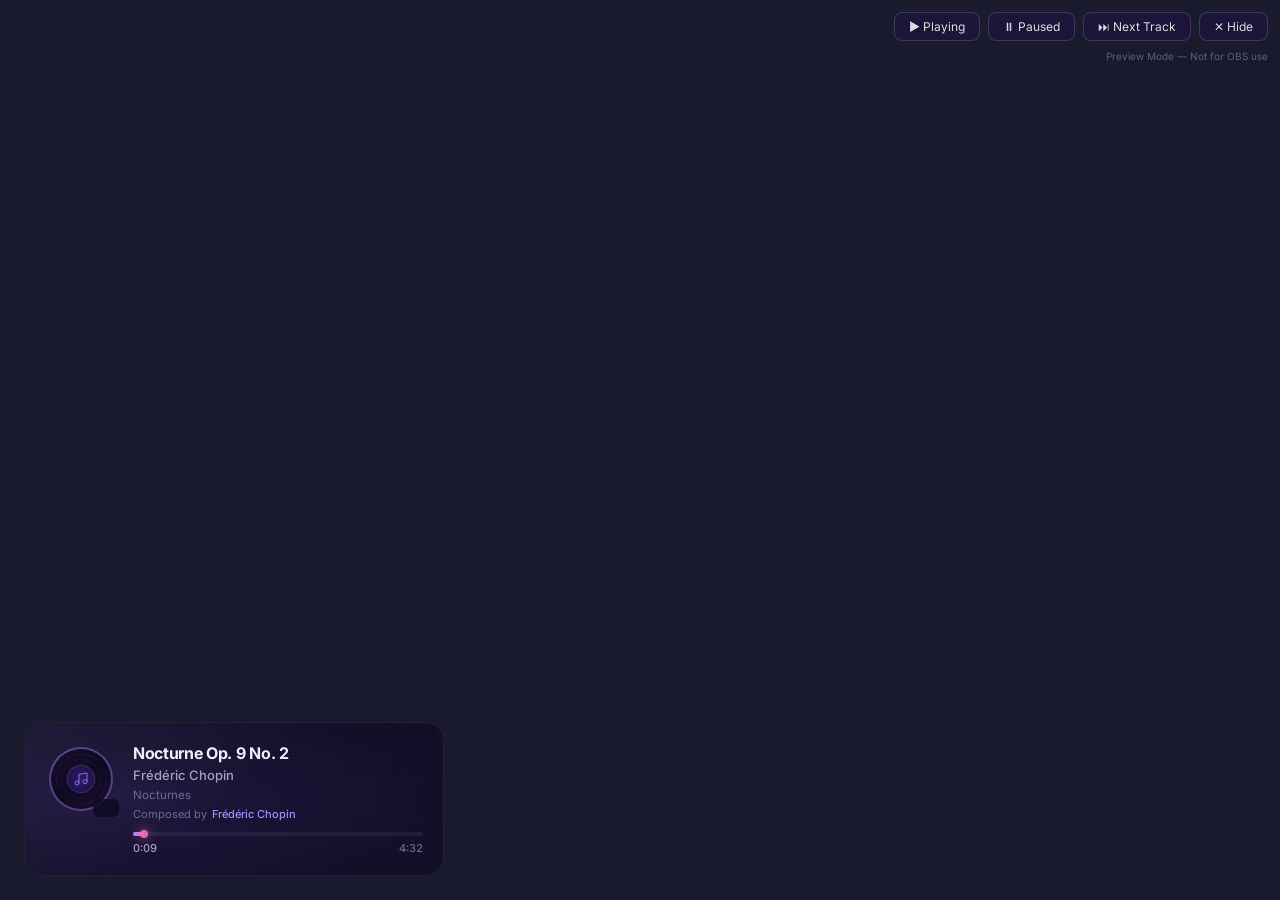
==== overlay/preview.html @ 503b930b "fix: COM fallback, add JSON bridge & Now-Playing overlay - Fix fundamental COM defect: use GetActive" ====
<!DOCTYPE html>
<html lang="en">
<head>
  <meta charset="UTF-8">
  <meta name="viewport" content="width=device-width, initial-scale=1.0">
  <title>WMP Now Playing - Preview</title>
  <link rel="preconnect" href="https://fonts.googleapis.com">
  <link rel="preconnect" href="https://fonts.gstatic.com" crossorigin>
  <link href="https://fonts.googleapis.com/css2?family=Inter:wght@400;500;600;700&display=swap" rel="stylesheet">
  <link rel="stylesheet" href="style.css">
  <style>
    body { background: #1a1a2e; }
    .preview-controls {
      position: fixed; top: 12px; right: 12px; z-index: 999;
      display: flex; gap: 8px;
    }
    .preview-btn {
      padding: 6px 14px; border-radius: 8px; border: 1px solid rgba(255,255,255,0.15);
      background: rgba(30,20,60,0.9); color: #ddd; font-family: Inter, sans-serif;
      font-size: 12px; cursor: pointer; transition: all 0.2s;
    }
    .preview-btn:hover { background: rgba(60,40,100,0.9); border-color: rgba(255,255,255,0.3); }
    .preview-label { color: rgba(255,255,255,0.3); font-size: 10px; font-family: Inter, sans-serif;
      position: fixed; top: 50px; right: 12px; }
  </style>
</head>
<body>
  <div class="preview-controls">
    <button class="preview-btn" onclick="simulatePlaying()">▶ Playing</button>
    <button class="preview-btn" onclick="simulatePaused()">⏸ Paused</button>
    <button class="preview-btn" onclick="simulateTrackChange()">⏭ Next Track</button>
    <button class="preview-btn" onclick="simulateHide()">✕ Hide</button>
  </div>
  <div class="preview-label">Preview Mode — Not for OBS use</div>

  <div id="now-playing-card" class="card hidden">
    <div class="card-glow"></div>
    <div class="card-inner">
      <div class="album-art-area">
        <div class="vinyl-disc" id="vinyl-disc">
          <div class="vinyl-inner">
            <svg class="music-icon" viewBox="0 0 24 24" fill="none" xmlns="http://www.w3.org/2000/svg">
              <path d="M9 18V5l12-2v13" stroke="currentColor" stroke-width="1.5" stroke-linecap="round" stroke-linejoin="round"/>
              <circle cx="6" cy="18" r="3" stroke="currentColor" stroke-width="1.5"/>
              <circle cx="18" cy="16" r="3" stroke="currentColor" stroke-width="1.5"/>
            </svg>
          </div>
          <div class="vinyl-groove groove-1"></div>
          <div class="vinyl-groove groove-2"></div>
          <div class="vinyl-groove groove-3"></div>
        </div>
        <div class="playback-indicator" id="playback-indicator">
          <div class="eq-bar bar-1"></div>
          <div class="eq-bar bar-2"></div>
          <div class="eq-bar bar-3"></div>
          <div class="eq-bar bar-4"></div>
        </div>
      </div>
      <div class="track-info">
        <div class="track-title-wrap">
          <span class="track-title" id="track-title">Waiting for music…</span>
        </div>
        <div class="track-artist" id="track-artist"></div>
        <div class="track-album" id="track-album"></div>
        <div class="track-composer" id="track-composer-row" style="display:none;">
          <span class="composer-label">Composed by</span>
          <span class="composer-name" id="track-composer"></span>
        </div>
        <div class="progress-section">
          <div class="progress-track">
            <div class="progress-fill" id="progress-fill"></div>
            <div class="progress-glow" id="progress-glow"></div>
          </div>
          <div class="time-row">
            <span class="time-current" id="time-current">--:--</span>
            <span class="time-status" id="time-status"></span>
            <span class="time-duration" id="time-duration">--:--</span>
          </div>
        </div>
      </div>
    </div>
  </div>

  <script>
    const card = document.getElementById('now-playing-card');
    const titleEl = document.getElementById('track-title');
    const artistEl = document.getElementById('track-artist');
    const albumEl = document.getElementById('track-album');
    const composerRowEl = document.getElementById('track-composer-row');
    const composerEl = document.getElementById('track-composer');
    const progressFill = document.getElementById('progress-fill');
    const progressGlow = document.getElementById('progress-glow');
    const timeCurrent = document.getElementById('time-current');
    const timeDuration = document.getElementById('time-duration');
    const timeStatus = document.getElementById('time-status');
    const playbackIndicator = document.getElementById('playback-indicator');
    const vinylDisc = document.getElementById('vinyl-disc');

    const tracks = [
      { title: 'Nocturne Op. 9 No. 2', artist: 'Frédéric Chopin', album: 'Nocturnes', composer: 'Frédéric Chopin', duration: '4:32' },
      { title: 'Clair de Lune', artist: 'Claude Debussy', album: 'Suite bergamasque', composer: 'Claude Debussy', duration: '5:08' },
      { title: 'Moonlight Sonata', artist: 'Ludwig van Beethoven', album: 'Piano Sonatas', composer: 'Ludwig van Beethoven', duration: '6:15' },
      { title: 'The Four Seasons - Spring', artist: 'Antonio Vivaldi', album: 'Le quattro stagioni', composer: 'Antonio Vivaldi', duration: '3:24' },
    ];
    let currentTrack = 0;
    let progress = 0;
    let isPlaying = false;
    let isVisible = false;

    function showCard(data) {
      titleEl.textContent = data.title;
      artistEl.textContent = data.artist;
      albumEl.textContent = data.album;
      albumEl.style.display = data.album ? 'block' : 'none';
      if (data.composer) {
        composerRowEl.style.display = 'flex';
        composerEl.textContent = data.composer;
      } else {
        composerRowEl.style.display = 'none';
      }
      timeDuration.textContent = data.duration;

      if (!isVisible) {
        card.classList.remove('hidden');
        requestAnimationFrame(() => card.classList.add('visible'));
        isVisible = true;
      }
    }

    function simulatePlaying() {
      showCard(tracks[currentTrack]);
      isPlaying = true;
      card.classList.remove('paused');
      playbackIndicator.classList.add('active');
      vinylDisc.classList.add('spinning');
      timeStatus.textContent = '';
    }

    function simulatePaused() {
      showCard(tracks[currentTrack]);
      isPlaying = false;
      card.classList.add('paused');
      playbackIndicator.classList.remove('active');
      vinylDisc.classList.remove('spinning');
      timeStatus.textContent = '⏸';
    }

    function simulateTrackChange() {
      currentTrack = (currentTrack + 1) % tracks.length;
      progress = 0;
      card.classList.add('track-change');
      setTimeout(() => card.classList.remove('track-change'), 500);
      showCard(tracks[currentTrack]);
      if (isPlaying) simulatePlaying();
    }

    function simulateHide() {
      card.classList.remove('visible');
      card.classList.add('hidden');
      isVisible = false;
      isPlaying = false;
    }

    function formatTime(ms) {
      const totalSec = Math.floor(ms / 1000);
      const minutes = Math.floor(totalSec / 60);
      const seconds = totalSec % 60;
      return `${minutes}:${String(seconds).padStart(2, '0')}`;
    }

    // Animate progress
    setInterval(() => {
      if (!isPlaying) return;
      progress = (progress + 0.002) % 1;
      const pct = (progress * 100).toFixed(2) + '%';
      progressFill.style.width = pct;
      progressGlow.style.left = pct;
      // Simulate position based on progress (assume 4 min track)
      timeCurrent.textContent = formatTime(progress * 240000);
    }, 50);

    // Auto-start with first track
    setTimeout(simulatePlaying, 800);
  </script>
</body>
</html>
---- overlay/style.css ----
/* ===================================================================
   OBS WMP Now-Playing Overlay — Premium Glassmorphism Design
   =================================================================== */

/* Reset & base */
*, *::before, *::after {
  margin: 0;
  padding: 0;
  box-sizing: border-box;
}

:root {
  /* Palette — deep purple-blue with warm accents */
  --bg-card: rgba(15, 10, 35, 0.72);
  --bg-card-border: rgba(255, 255, 255, 0.08);
  --bg-card-shine: rgba(255, 255, 255, 0.04);

  --text-primary: #f0ecff;
  --text-secondary: rgba(220, 215, 255, 0.72);
  --text-tertiary: rgba(190, 180, 240, 0.52);

  --accent-start: #a78bfa;          /* violet-400 */
  --accent-mid: #7c3aed;            /* violet-600 */
  --accent-end: #6d28d9;            /* violet-700 */
  --accent-glow: rgba(139, 92, 246, 0.55);

  --progress-bg: rgba(255, 255, 255, 0.06);
  --progress-fill-start: #a78bfa;
  --progress-fill-end: #f472b6;     /* pink-400 */
  --progress-glow: rgba(244, 114, 182, 0.6);

  --card-radius: 18px;
  --card-blur: 28px;
  --card-width: 420px;
  --transition-smooth: cubic-bezier(0.4, 0, 0.2, 1);
}

html, body {
  width: 100%;
  height: 100%;
  background: transparent;
  font-family: 'Inter', -apple-system, BlinkMacSystemFont, 'Segoe UI', sans-serif;
  color: var(--text-primary);
  overflow: hidden;
  -webkit-font-smoothing: antialiased;
  -moz-osx-font-smoothing: grayscale;
}

body {
  display: flex;
  align-items: flex-end;
  justify-content: flex-start;
  padding: 24px;
}

/* ===================================================================
   Card
   =================================================================== */
.card {
  position: relative;
  width: var(--card-width);
  background: var(--bg-card);
  border: 1px solid var(--bg-card-border);
  border-radius: var(--card-radius);
  backdrop-filter: blur(var(--card-blur));
  -webkit-backdrop-filter: blur(var(--card-blur));
  overflow: hidden;
  transform: translateY(0) scale(1);
  opacity: 1;
  transition:
    transform 0.6s var(--transition-smooth),
    opacity 0.5s var(--transition-smooth);
}

.card.hidden {
  transform: translateY(30px) scale(0.92);
  opacity: 0;
  pointer-events: none;
}

.card.visible {
  transform: translateY(0) scale(1);
  opacity: 1;
}

.card.track-change .track-info {
  animation: slideContent 0.5s var(--transition-smooth);
}

@keyframes slideContent {
  0%   { opacity: 0; transform: translateY(10px); }
  100% { opacity: 1; transform: translateY(0); }
}

/* Top shine gradient */
.card::before {
  content: '';
  position: absolute;
  inset: 0;
  background: linear-gradient(
    135deg,
    var(--bg-card-shine) 0%,
    transparent 50%
  );
  pointer-events: none;
  z-index: 0;
}

/* ===================================================================
   Ambient glow
   =================================================================== */
.card-glow {
  position: absolute;
  top: -40%;
  left: -20%;
  width: 140%;
  height: 180%;
  background: radial-gradient(
    ellipse at 30% 50%,
    rgba(139, 92, 246, 0.12) 0%,
    rgba(139, 92, 246, 0.04) 40%,
    transparent 70%
  );
  pointer-events: none;
  z-index: 0;
  animation: ambientPulse 6s ease-in-out infinite alternate;
}

@keyframes ambientPulse {
  0%   { opacity: 0.6; transform: scale(1); }
  100% { opacity: 1;   transform: scale(1.08); }
}

/* ===================================================================
   Card inner layout
   =================================================================== */
.card-inner {
  position: relative;
  z-index: 1;
  display: flex;
  align-items: flex-start;
  gap: 16px;
  padding: 20px;
}

/* ===================================================================
   Vinyl disc / album art area
   =================================================================== */
.album-art-area {
  flex-shrink: 0;
  width: 72px;
  height: 72px;
  position: relative;
  display: flex;
  align-items: center;
  justify-content: center;
}

.vinyl-disc {
  width: 64px;
  height: 64px;
  border-radius: 50%;
  background: linear-gradient(
    145deg,
    #1a1030 0%,
    #0d0820 50%,
    #1a1030 100%
  );
  border: 2px solid rgba(167, 139, 250, 0.25);
  display: flex;
  align-items: center;
  justify-content: center;
  position: relative;
  overflow: hidden;
  transition: border-color 0.4s ease;
}

.vinyl-disc.spinning {
  animation: spin 4s linear infinite;
  border-color: rgba(167, 139, 250, 0.45);
}

@keyframes spin {
  from { transform: rotate(0deg); }
  to   { transform: rotate(360deg); }
}

.vinyl-inner {
  width: 28px;
  height: 28px;
  border-radius: 50%;
  background: radial-gradient(circle, #2d1b69 0%, #1a0f40 100%);
  display: flex;
  align-items: center;
  justify-content: center;
  z-index: 2;
  border: 1px solid rgba(167, 139, 250, 0.2);
}

.music-icon {
  width: 16px;
  height: 16px;
  color: var(--accent-start);
  opacity: 0.8;
}

/* Vinyl grooves */
.vinyl-groove {
  position: absolute;
  border-radius: 50%;
  border: 1px solid rgba(255, 255, 255, 0.04);
}
.groove-1 { width: 85%; height: 85%; }
.groove-2 { width: 68%; height: 68%; }
.groove-3 { width: 50%; height: 50%; }

/* ===================================================================
   Playback indicator (EQ bars)
   =================================================================== */
.playback-indicator {
  position: absolute;
  bottom: -2px;
  right: -2px;
  display: flex;
  align-items: flex-end;
  gap: 2px;
  height: 18px;
  padding: 3px 4px;
  background: rgba(15, 10, 35, 0.85);
  border-radius: 6px;
  opacity: 0;
  transform: scale(0.7);
  transition: opacity 0.3s ease, transform 0.3s ease;
}

.playback-indicator.active {
  opacity: 1;
  transform: scale(1);
}

.eq-bar {
  width: 3px;
  border-radius: 1.5px;
  background: linear-gradient(to top, var(--accent-start), var(--progress-fill-end));
  transition: height 0.15s ease;
}

.playback-indicator.active .bar-1 { animation: eqBounce 0.8s ease-in-out infinite 0s; }
.playback-indicator.active .bar-2 { animation: eqBounce 0.8s ease-in-out infinite 0.15s; }
.playback-indicator.active .bar-3 { animation: eqBounce 0.8s ease-in-out infinite 0.3s; }
.playback-indicator.active .bar-4 { animation: eqBounce 0.8s ease-in-out infinite 0.45s; }

@keyframes eqBounce {
  0%, 100% { height: 4px; }
  50%      { height: 14px; }
}

.paused .playback-indicator {
  opacity: 0.4;
}

/* ===================================================================
   Track info
   =================================================================== */
.track-info {
  flex: 1;
  min-width: 0;
  display: flex;
  flex-direction: column;
  gap: 3px;
}

.track-title-wrap {
  overflow: hidden;
  position: relative;
}

.track-title-wrap::after {
  content: '';
  position: absolute;
  right: 0;
  top: 0;
  bottom: 0;
  width: 30px;
  background: linear-gradient(to right, transparent, var(--bg-card));
  pointer-events: none;
  opacity: 0.7;
}

.track-title {
  display: inline-block;
  white-space: nowrap;
  font-size: 16px;
  font-weight: 700;
  letter-spacing: -0.02em;
  color: var(--text-primary);
  line-height: 1.3;
}

/* Scroll long titles */
.track-title-wrap:hover .track-title {
  animation: marquee 8s linear infinite;
}

@keyframes marquee {
  0%   { transform: translateX(0); }
  100% { transform: translateX(-50%); }
}

.track-artist {
  font-size: 13px;
  font-weight: 500;
  color: var(--text-secondary);
  white-space: nowrap;
  overflow: hidden;
  text-overflow: ellipsis;
  line-height: 1.3;
}

.track-album {
  font-size: 11.5px;
  font-weight: 400;
  color: var(--text-tertiary);
  white-space: nowrap;
  overflow: hidden;
  text-overflow: ellipsis;
  line-height: 1.4;
}

.track-composer {
  display: flex;
  align-items: center;
  gap: 5px;
  font-size: 11px;
  line-height: 1.3;
  margin-top: 1px;
}

.composer-label {
  color: var(--text-tertiary);
  font-weight: 400;
}

.composer-name {
  color: var(--accent-start);
  font-weight: 500;
}

/* ===================================================================
   Progress bar
   =================================================================== */
.progress-section {
  margin-top: 8px;
}

.progress-track {
  position: relative;
  width: 100%;
  height: 4px;
  background: var(--progress-bg);
  border-radius: 2px;
  overflow: visible;
}

.progress-fill {
  position: absolute;
  top: 0;
  left: 0;
  height: 100%;
  width: 0%;
  border-radius: 2px;
  background: linear-gradient(
    90deg,
    var(--progress-fill-start),
    var(--progress-fill-end)
  );
  transition: width 0.3s linear;
}

.progress-glow {
  position: absolute;
  top: 50%;
  left: 0%;
  width: 8px;
  height: 8px;
  border-radius: 50%;
  background: var(--progress-fill-end);
  box-shadow: 0 0 10px var(--progress-glow), 0 0 20px var(--progress-glow);
  transform: translate(-50%, -50%);
  transition: left 0.3s linear;
  opacity: 0.9;
}

.card.paused .progress-glow {
  animation: glowPulse 2s ease-in-out infinite;
}

@keyframes glowPulse {
  0%, 100% { opacity: 0.4; box-shadow: 0 0 6px var(--progress-glow); }
  50%      { opacity: 0.9; box-shadow: 0 0 14px var(--progress-glow), 0 0 24px var(--progress-glow); }
}

/* ===================================================================
   Time row
   =================================================================== */
.time-row {
  display: flex;
  justify-content: space-between;
  align-items: center;
  margin-top: 5px;
  font-size: 11px;
  font-weight: 500;
  font-variant-numeric: tabular-nums;
}

.time-current {
  color: var(--text-secondary);
}

.time-status {
  color: var(--accent-start);
  font-size: 12px;
  opacity: 0.8;
}

.time-duration {
  color: var(--text-tertiary);
}

/* ===================================================================
   Paused state styling
   =================================================================== */
.card.paused {
  border-color: rgba(255, 255, 255, 0.05);
}

.card.paused .vinyl-disc {
  animation-play-state: paused;
  border-color: rgba(167, 139, 250, 0.15);
}

.card.paused .track-title {
  opacity: 0.75;
}

.card.paused .card-glow {
  opacity: 0.3;
}
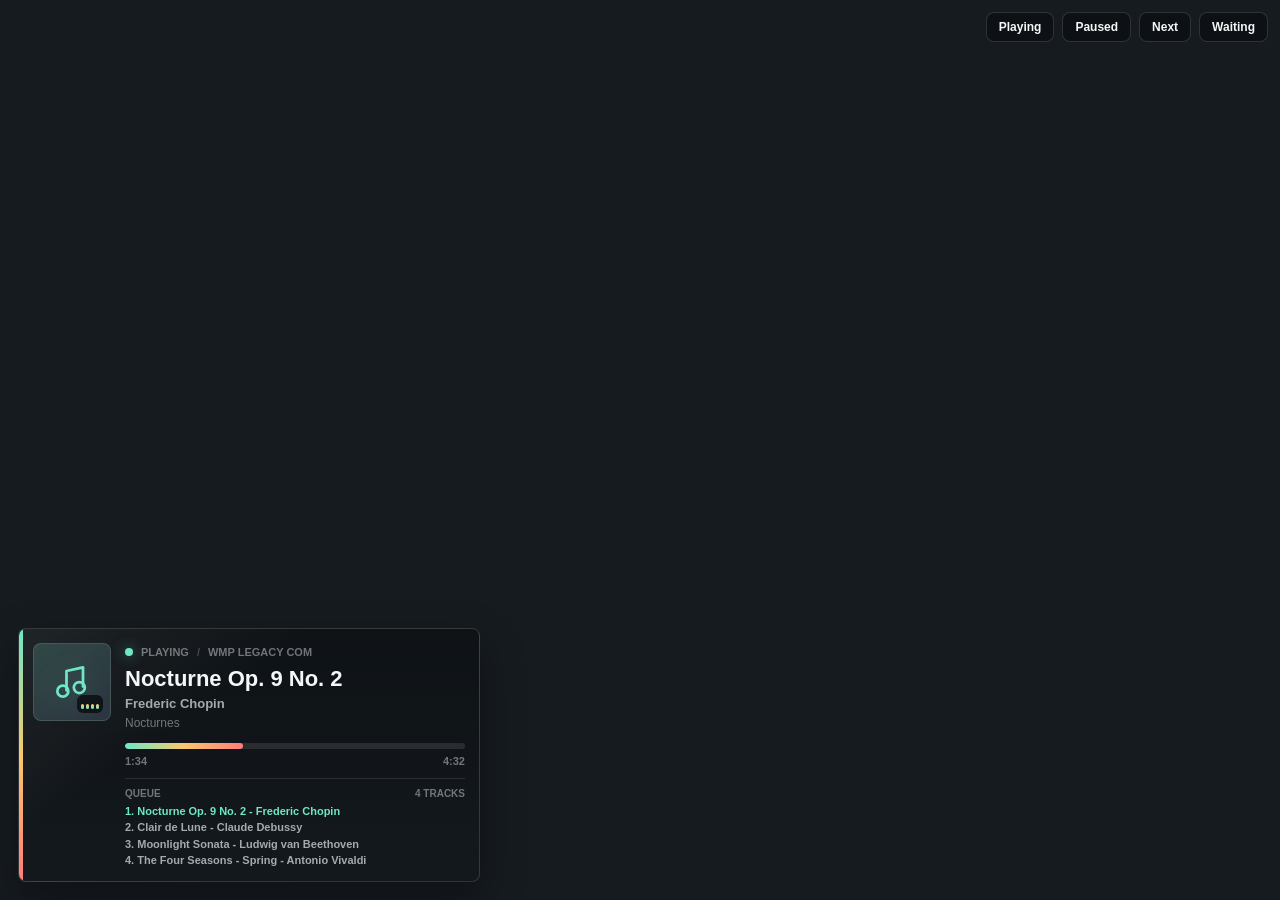
==== commit a907faac: "feat: implement Windows Media Player process monitor and web-based overlay UI" ====
--- a/overlay/preview.html
+++ b/overlay/preview.html
@@ -3,184 +3,176 @@
 <head>
   <meta charset="UTF-8">
   <meta name="viewport" content="width=device-width, initial-scale=1.0">
-  <title>WMP Now Playing - Preview</title>
-  <link rel="preconnect" href="https://fonts.googleapis.com">
-  <link rel="preconnect" href="https://fonts.gstatic.com" crossorigin>
-  <link href="https://fonts.googleapis.com/css2?family=Inter:wght@400;500;600;700&display=swap" rel="stylesheet">
+  <title>WMP Now Playing Preview</title>
   <link rel="stylesheet" href="style.css">
   <style>
-    body { background: #1a1a2e; }
+    body {
+      background: #161b20;
+    }
+
     .preview-controls {
-      position: fixed; top: 12px; right: 12px; z-index: 999;
-      display: flex; gap: 8px;
+      position: fixed;
+      top: 12px;
+      right: 12px;
+      z-index: 10;
+      display: flex;
+      gap: 8px;
     }
+
     .preview-btn {
-      padding: 6px 14px; border-radius: 8px; border: 1px solid rgba(255,255,255,0.15);
-      background: rgba(30,20,60,0.9); color: #ddd; font-family: Inter, sans-serif;
-      font-size: 12px; cursor: pointer; transition: all 0.2s;
+      padding: 7px 12px;
+      border: 1px solid rgba(255, 255, 255, 0.14);
+      border-radius: 8px;
+      background: rgba(13, 17, 20, 0.88);
+      color: #f4f7f8;
+      font: 700 12px "Segoe UI", Arial, sans-serif;
+      cursor: pointer;
     }
-    .preview-btn:hover { background: rgba(60,40,100,0.9); border-color: rgba(255,255,255,0.3); }
-    .preview-label { color: rgba(255,255,255,0.3); font-size: 10px; font-family: Inter, sans-serif;
-      position: fixed; top: 50px; right: 12px; }
+
+    .preview-btn:hover {
+      border-color: rgba(110, 231, 200, 0.55);
+    }
   </style>
 </head>
 <body>
   <div class="preview-controls">
-    <button class="preview-btn" onclick="simulatePlaying()">▶ Playing</button>
-    <button class="preview-btn" onclick="simulatePaused()">⏸ Paused</button>
-    <button class="preview-btn" onclick="simulateTrackChange()">⏭ Next Track</button>
-    <button class="preview-btn" onclick="simulateHide()">✕ Hide</button>
+    <button class="preview-btn" onclick="setMode('Playing')">Playing</button>
+    <button class="preview-btn" onclick="setMode('Paused')">Paused</button>
+    <button class="preview-btn" onclick="nextTrack()">Next</button>
+    <button class="preview-btn" onclick="setWaiting()">Waiting</button>
   </div>
-  <div class="preview-label">Preview Mode — Not for OBS use</div>
 
-  <div id="now-playing-card" class="card hidden">
-    <div class="card-glow"></div>
-    <div class="card-inner">
-      <div class="album-art-area">
-        <div class="vinyl-disc" id="vinyl-disc">
-          <div class="vinyl-inner">
-            <svg class="music-icon" viewBox="0 0 24 24" fill="none" xmlns="http://www.w3.org/2000/svg">
-              <path d="M9 18V5l12-2v13" stroke="currentColor" stroke-width="1.5" stroke-linecap="round" stroke-linejoin="round"/>
-              <circle cx="6" cy="18" r="3" stroke="currentColor" stroke-width="1.5"/>
-              <circle cx="18" cy="16" r="3" stroke="currentColor" stroke-width="1.5"/>
-            </svg>
-          </div>
-          <div class="vinyl-groove groove-1"></div>
-          <div class="vinyl-groove groove-2"></div>
-          <div class="vinyl-groove groove-3"></div>
+  <main id="card" class="now-card playing" aria-live="polite">
+    <div class="accent-line"></div>
+    <section class="mark-panel">
+      <svg class="mark" viewBox="0 0 48 48" aria-hidden="true">
+        <path d="M18 33V12l18-4v21" fill="none" stroke="currentColor" stroke-width="3" stroke-linecap="round" stroke-linejoin="round"/>
+        <circle cx="14" cy="34" r="6" fill="none" stroke="currentColor" stroke-width="3"/>
+        <circle cx="32" cy="30" r="6" fill="none" stroke="currentColor" stroke-width="3"/>
+      </svg>
+      <div class="meter" aria-hidden="true">
+        <span></span>
+        <span></span>
+        <span></span>
+        <span></span>
+      </div>
+    </section>
+
+    <section class="content">
+      <div class="status-row">
+        <span class="status-dot"></span>
+        <span id="status-text" class="status-text">Playing</span>
+        <span id="backend" class="backend">WMP Legacy COM</span>
+      </div>
+      <div class="title-wrap">
+        <div id="title" class="title"></div>
+      </div>
+      <div id="artist" class="artist"></div>
+      <div id="album" class="album"></div>
+      <div class="progress-block">
+        <div class="progress-track">
+          <div id="progress-fill" class="progress-fill"></div>
         </div>
-        <div class="playback-indicator" id="playback-indicator">
-          <div class="eq-bar bar-1"></div>
-          <div class="eq-bar bar-2"></div>
-          <div class="eq-bar bar-3"></div>
-          <div class="eq-bar bar-4"></div>
+        <div class="time-row">
+          <span id="time-current">1:18</span>
+          <span id="time-duration">4:32</span>
         </div>
       </div>
-      <div class="track-info">
-        <div class="track-title-wrap">
-          <span class="track-title" id="track-title">Waiting for music…</span>
+      <div id="queue" class="queue">
+        <div class="queue-head">
+          <span>Queue</span>
+          <span>4 tracks</span>
         </div>
-        <div class="track-artist" id="track-artist"></div>
-        <div class="track-album" id="track-album"></div>
-        <div class="track-composer" id="track-composer-row" style="display:none;">
-          <span class="composer-label">Composed by</span>
-          <span class="composer-name" id="track-composer"></span>
-        </div>
-        <div class="progress-section">
-          <div class="progress-track">
-            <div class="progress-fill" id="progress-fill"></div>
-            <div class="progress-glow" id="progress-glow"></div>
-          </div>
-          <div class="time-row">
-            <span class="time-current" id="time-current">--:--</span>
-            <span class="time-status" id="time-status"></span>
-            <span class="time-duration" id="time-duration">--:--</span>
-          </div>
-        </div>
+        <ol id="queue-list"></ol>
       </div>
-    </div>
-  </div>
+    </section>
+  </main>
 
   <script>
-    const card = document.getElementById('now-playing-card');
-    const titleEl = document.getElementById('track-title');
-    const artistEl = document.getElementById('track-artist');
-    const albumEl = document.getElementById('track-album');
-    const composerRowEl = document.getElementById('track-composer-row');
-    const composerEl = document.getElementById('track-composer');
+    const tracks = [
+      { title: 'Nocturne Op. 9 No. 2', artist: 'Frederic Chopin', album: 'Nocturnes', duration: '4:32' },
+      { title: 'Clair de Lune', artist: 'Claude Debussy', album: 'Suite bergamasque', duration: '5:08' },
+      { title: 'Moonlight Sonata', artist: 'Ludwig van Beethoven', album: 'Piano Sonatas', duration: '6:15' },
+      { title: 'The Four Seasons - Spring', artist: 'Antonio Vivaldi', album: 'Le quattro stagioni', duration: '3:24' },
+    ];
+
+    let current = 0;
+    let progress = 0.28;
+    let playing = true;
+
+    const card = document.getElementById('card');
+    const title = document.getElementById('title');
+    const artist = document.getElementById('artist');
+    const album = document.getElementById('album');
+    const statusText = document.getElementById('status-text');
     const progressFill = document.getElementById('progress-fill');
-    const progressGlow = document.getElementById('progress-glow');
     const timeCurrent = document.getElementById('time-current');
     const timeDuration = document.getElementById('time-duration');
-    const timeStatus = document.getElementById('time-status');
-    const playbackIndicator = document.getElementById('playback-indicator');
-    const vinylDisc = document.getElementById('vinyl-disc');
+    const queueList = document.getElementById('queue-list');
 
-    const tracks = [
-      { title: 'Nocturne Op. 9 No. 2', artist: 'Frédéric Chopin', album: 'Nocturnes', composer: 'Frédéric Chopin', duration: '4:32' },
-      { title: 'Clair de Lune', artist: 'Claude Debussy', album: 'Suite bergamasque', composer: 'Claude Debussy', duration: '5:08' },
-      { title: 'Moonlight Sonata', artist: 'Ludwig van Beethoven', album: 'Piano Sonatas', composer: 'Ludwig van Beethoven', duration: '6:15' },
-      { title: 'The Four Seasons - Spring', artist: 'Antonio Vivaldi', album: 'Le quattro stagioni', composer: 'Antonio Vivaldi', duration: '3:24' },
-    ];
-    let currentTrack = 0;
-    let progress = 0;
-    let isPlaying = false;
-    let isVisible = false;
-
-    function showCard(data) {
-      titleEl.textContent = data.title;
-      artistEl.textContent = data.artist;
-      albumEl.textContent = data.album;
-      albumEl.style.display = data.album ? 'block' : 'none';
-      if (data.composer) {
-        composerRowEl.style.display = 'flex';
-        composerEl.textContent = data.composer;
-      } else {
-        composerRowEl.style.display = 'none';
-      }
-      timeDuration.textContent = data.duration;
-
-      if (!isVisible) {
-        card.classList.remove('hidden');
-        requestAnimationFrame(() => card.classList.add('visible'));
-        isVisible = true;
-      }
+    function renderTrack() {
+      const track = tracks[current];
+      title.textContent = track.title;
+      artist.textContent = track.artist;
+      album.textContent = track.album;
+      timeDuration.textContent = track.duration;
+      progressFill.style.width = `${(progress * 100).toFixed(2)}%`;
+      queueList.replaceChildren(...tracks.map((item, index) => {
+        const li = document.createElement('li');
+        if (index === current) li.className = 'current';
+        li.textContent = `${index + 1}. ${item.title} - ${item.artist}`;
+        return li;
+      }));
     }
 
-    function simulatePlaying() {
-      showCard(tracks[currentTrack]);
-      isPlaying = true;
-      card.classList.remove('paused');
-      playbackIndicator.classList.add('active');
-      vinylDisc.classList.add('spinning');
-      timeStatus.textContent = '';
+    function setMode(mode) {
+      playing = mode === 'Playing';
+      card.classList.toggle('playing', playing);
+      card.classList.toggle('paused', mode === 'Paused');
+      card.classList.remove('waiting');
+      statusText.textContent = mode;
+      renderTrack();
     }
 
-    function simulatePaused() {
-      showCard(tracks[currentTrack]);
-      isPlaying = false;
-      card.classList.add('paused');
-      playbackIndicator.classList.remove('active');
-      vinylDisc.classList.remove('spinning');
-      timeStatus.textContent = '⏸';
+    function nextTrack() {
+      current = (current + 1) % tracks.length;
+      progress = 0;
+      card.classList.remove('track-change');
+      void card.offsetWidth;
+      card.classList.add('track-change');
+      renderTrack();
     }
 
-    function simulateTrackChange() {
-      currentTrack = (currentTrack + 1) % tracks.length;
-      progress = 0;
-      card.classList.add('track-change');
-      setTimeout(() => card.classList.remove('track-change'), 500);
-      showCard(tracks[currentTrack]);
-      if (isPlaying) simulatePlaying();
-    }
-
-    function simulateHide() {
-      card.classList.remove('visible');
-      card.classList.add('hidden');
-      isVisible = false;
-      isPlaying = false;
+    function setWaiting() {
+      playing = false;
+      card.classList.remove('playing', 'paused');
+      card.classList.add('waiting');
+      statusText.textContent = 'Waiting';
+      title.textContent = 'Waiting for Windows Media Player';
+      artist.textContent = 'No now-playing data yet.';
+      album.textContent = '';
+      progressFill.style.width = '0%';
+      timeCurrent.textContent = '--:--';
+      timeDuration.textContent = '--:--';
+      queueList.replaceChildren();
     }
 
     function formatTime(ms) {
-      const totalSec = Math.floor(ms / 1000);
-      const minutes = Math.floor(totalSec / 60);
-      const seconds = totalSec % 60;
+      const total = Math.floor(ms / 1000);
+      const minutes = Math.floor(total / 60);
+      const seconds = total % 60;
       return `${minutes}:${String(seconds).padStart(2, '0')}`;
     }
 
-    // Animate progress
     setInterval(() => {
-      if (!isPlaying) return;
-      progress = (progress + 0.002) % 1;
-      const pct = (progress * 100).toFixed(2) + '%';
-      progressFill.style.width = pct;
-      progressGlow.style.left = pct;
-      // Simulate position based on progress (assume 4 min track)
-      timeCurrent.textContent = formatTime(progress * 240000);
+      if (!playing) return;
+      progress = Math.min(progress + 0.0018, 1);
+      progressFill.style.width = `${(progress * 100).toFixed(2)}%`;
+      timeCurrent.textContent = formatTime(progress * 272000);
+      if (progress >= 1) nextTrack();
     }, 50);
 
-    // Auto-start with first track
-    setTimeout(simulatePlaying, 800);
+    renderTrack();
   </script>
 </body>
 </html>
--- a/overlay/style.css
+++ b/overlay/style.css
@@ -1,448 +1,337 @@
-/* ===================================================================
-   OBS WMP Now-Playing Overlay — Premium Glassmorphism Design
-   =================================================================== */
-
-/* Reset & base */
 *, *::before, *::after {
-  margin: 0;
-  padding: 0;
   box-sizing: border-box;
 }
 
 :root {
-  /* Palette — deep purple-blue with warm accents */
-  --bg-card: rgba(15, 10, 35, 0.72);
-  --bg-card-border: rgba(255, 255, 255, 0.08);
-  --bg-card-shine: rgba(255, 255, 255, 0.04);
-
-  --text-primary: #f0ecff;
-  --text-secondary: rgba(220, 215, 255, 0.72);
-  --text-tertiary: rgba(190, 180, 240, 0.52);
-
-  --accent-start: #a78bfa;          /* violet-400 */
-  --accent-mid: #7c3aed;            /* violet-600 */
-  --accent-end: #6d28d9;            /* violet-700 */
-  --accent-glow: rgba(139, 92, 246, 0.55);
-
-  --progress-bg: rgba(255, 255, 255, 0.06);
-  --progress-fill-start: #a78bfa;
-  --progress-fill-end: #f472b6;     /* pink-400 */
-  --progress-glow: rgba(244, 114, 182, 0.6);
-
-  --card-radius: 18px;
-  --card-blur: 28px;
-  --card-width: 420px;
-  --transition-smooth: cubic-bezier(0.4, 0, 0.2, 1);
-}
-
-html, body {
+  --panel: rgba(13, 17, 20, 0.86);
+  --panel-strong: rgba(20, 25, 29, 0.94);
+  --line: rgba(255, 255, 255, 0.14);
+  --text: #f4f7f8;
+  --muted: rgba(225, 233, 235, 0.70);
+  --soft: rgba(225, 233, 235, 0.46);
+  --teal: #6ee7c8;
+  --amber: #f8c96c;
+  --coral: #ff7c7c;
+  --blue: #8bb8ff;
+  --shadow: rgba(0, 0, 0, 0.34);
+}
+
+html,
+body {
   width: 100%;
   height: 100%;
+  margin: 0;
   background: transparent;
-  font-family: 'Inter', -apple-system, BlinkMacSystemFont, 'Segoe UI', sans-serif;
-  color: var(--text-primary);
-  overflow: hidden;
-  -webkit-font-smoothing: antialiased;
-  -moz-osx-font-smoothing: grayscale;
+  color: var(--text);
+  font-family: "Segoe UI", Inter, Arial, sans-serif;
+  overflow: hidden;
+  letter-spacing: 0;
 }
 
 body {
   display: flex;
   align-items: flex-end;
   justify-content: flex-start;
-  padding: 24px;
-}
-
-/* ===================================================================
-   Card
-   =================================================================== */
-.card {
+  padding: 18px;
+}
+
+.now-card {
   position: relative;
-  width: var(--card-width);
-  background: var(--bg-card);
-  border: 1px solid var(--bg-card-border);
-  border-radius: var(--card-radius);
-  backdrop-filter: blur(var(--card-blur));
-  -webkit-backdrop-filter: blur(var(--card-blur));
-  overflow: hidden;
-  transform: translateY(0) scale(1);
+  display: grid;
+  grid-template-columns: 78px minmax(0, 1fr);
+  gap: 14px;
+  width: min(462px, calc(100vw - 36px));
+  min-height: 142px;
+  padding: 14px;
+  overflow: hidden;
+  border: 1px solid var(--line);
+  border-radius: 8px;
+  background:
+    linear-gradient(145deg, rgba(255, 255, 255, 0.08), transparent 36%),
+    linear-gradient(180deg, var(--panel), var(--panel-strong));
+  box-shadow: 0 18px 44px var(--shadow);
   opacity: 1;
-  transition:
-    transform 0.6s var(--transition-smooth),
-    opacity 0.5s var(--transition-smooth);
-}
-
-.card.hidden {
-  transform: translateY(30px) scale(0.92);
-  opacity: 0;
-  pointer-events: none;
-}
-
-.card.visible {
-  transform: translateY(0) scale(1);
-  opacity: 1;
-}
-
-.card.track-change .track-info {
-  animation: slideContent 0.5s var(--transition-smooth);
-}
-
-@keyframes slideContent {
-  0%   { opacity: 0; transform: translateY(10px); }
-  100% { opacity: 1; transform: translateY(0); }
-}
-
-/* Top shine gradient */
-.card::before {
-  content: '';
+  transform: translateY(0);
+  transition: opacity 220ms ease, transform 220ms ease, border-color 220ms ease;
+}
+
+.now-card.waiting {
+  border-color: rgba(248, 201, 108, 0.28);
+}
+
+.now-card.track-change .content {
+  animation: lift-in 260ms ease-out;
+}
+
+@keyframes lift-in {
+  from {
+    opacity: 0;
+    transform: translateY(6px);
+  }
+  to {
+    opacity: 1;
+    transform: translateY(0);
+  }
+}
+
+.accent-line {
   position: absolute;
-  inset: 0;
-  background: linear-gradient(
-    135deg,
-    var(--bg-card-shine) 0%,
-    transparent 50%
-  );
-  pointer-events: none;
-  z-index: 0;
-}
-
-/* ===================================================================
-   Ambient glow
-   =================================================================== */
-.card-glow {
+  inset: 0 auto 0 0;
+  width: 4px;
+  background: linear-gradient(180deg, var(--teal), var(--amber), var(--coral));
+}
+
+.mark-panel {
+  position: relative;
+  display: grid;
+  place-items: center;
+  width: 78px;
+  height: 78px;
+  border: 1px solid rgba(255, 255, 255, 0.12);
+  border-radius: 8px;
+  background:
+    linear-gradient(145deg, rgba(110, 231, 200, 0.16), rgba(139, 184, 255, 0.12)),
+    rgba(255, 255, 255, 0.04);
+}
+
+.mark {
+  width: 44px;
+  height: 44px;
+  color: var(--teal);
+  filter: drop-shadow(0 6px 14px rgba(110, 231, 200, 0.18));
+}
+
+.meter {
   position: absolute;
-  top: -40%;
-  left: -20%;
-  width: 140%;
-  height: 180%;
-  background: radial-gradient(
-    ellipse at 30% 50%,
-    rgba(139, 92, 246, 0.12) 0%,
-    rgba(139, 92, 246, 0.04) 40%,
-    transparent 70%
-  );
-  pointer-events: none;
-  z-index: 0;
-  animation: ambientPulse 6s ease-in-out infinite alternate;
-}
-
-@keyframes ambientPulse {
-  0%   { opacity: 0.6; transform: scale(1); }
-  100% { opacity: 1;   transform: scale(1.08); }
-}
-
-/* ===================================================================
-   Card inner layout
-   =================================================================== */
-.card-inner {
-  position: relative;
-  z-index: 1;
-  display: flex;
-  align-items: flex-start;
-  gap: 16px;
-  padding: 20px;
-}
-
-/* ===================================================================
-   Vinyl disc / album art area
-   =================================================================== */
-.album-art-area {
-  flex-shrink: 0;
-  width: 72px;
-  height: 72px;
-  position: relative;
-  display: flex;
-  align-items: center;
-  justify-content: center;
-}
-
-.vinyl-disc {
-  width: 64px;
-  height: 64px;
-  border-radius: 50%;
-  background: linear-gradient(
-    145deg,
-    #1a1030 0%,
-    #0d0820 50%,
-    #1a1030 100%
-  );
-  border: 2px solid rgba(167, 139, 250, 0.25);
-  display: flex;
-  align-items: center;
-  justify-content: center;
-  position: relative;
-  overflow: hidden;
-  transition: border-color 0.4s ease;
-}
-
-.vinyl-disc.spinning {
-  animation: spin 4s linear infinite;
-  border-color: rgba(167, 139, 250, 0.45);
-}
-
-@keyframes spin {
-  from { transform: rotate(0deg); }
-  to   { transform: rotate(360deg); }
-}
-
-.vinyl-inner {
-  width: 28px;
-  height: 28px;
-  border-radius: 50%;
-  background: radial-gradient(circle, #2d1b69 0%, #1a0f40 100%);
-  display: flex;
-  align-items: center;
-  justify-content: center;
-  z-index: 2;
-  border: 1px solid rgba(167, 139, 250, 0.2);
-}
-
-.music-icon {
-  width: 16px;
-  height: 16px;
-  color: var(--accent-start);
-  opacity: 0.8;
-}
-
-/* Vinyl grooves */
-.vinyl-groove {
-  position: absolute;
-  border-radius: 50%;
-  border: 1px solid rgba(255, 255, 255, 0.04);
-}
-.groove-1 { width: 85%; height: 85%; }
-.groove-2 { width: 68%; height: 68%; }
-.groove-3 { width: 50%; height: 50%; }
-
-/* ===================================================================
-   Playback indicator (EQ bars)
-   =================================================================== */
-.playback-indicator {
-  position: absolute;
-  bottom: -2px;
-  right: -2px;
+  right: 7px;
+  bottom: 7px;
   display: flex;
   align-items: flex-end;
   gap: 2px;
   height: 18px;
-  padding: 3px 4px;
-  background: rgba(15, 10, 35, 0.85);
+  padding: 4px;
   border-radius: 6px;
-  opacity: 0;
-  transform: scale(0.7);
-  transition: opacity 0.3s ease, transform 0.3s ease;
-}
-
-.playback-indicator.active {
-  opacity: 1;
-  transform: scale(1);
-}
-
-.eq-bar {
+  background: rgba(8, 11, 13, 0.78);
+}
+
+.meter span {
   width: 3px;
-  border-radius: 1.5px;
-  background: linear-gradient(to top, var(--accent-start), var(--progress-fill-end));
-  transition: height 0.15s ease;
-}
-
-.playback-indicator.active .bar-1 { animation: eqBounce 0.8s ease-in-out infinite 0s; }
-.playback-indicator.active .bar-2 { animation: eqBounce 0.8s ease-in-out infinite 0.15s; }
-.playback-indicator.active .bar-3 { animation: eqBounce 0.8s ease-in-out infinite 0.3s; }
-.playback-indicator.active .bar-4 { animation: eqBounce 0.8s ease-in-out infinite 0.45s; }
-
-@keyframes eqBounce {
-  0%, 100% { height: 4px; }
-  50%      { height: 14px; }
-}
-
-.paused .playback-indicator {
-  opacity: 0.4;
-}
-
-/* ===================================================================
-   Track info
-   =================================================================== */
-.track-info {
-  flex: 1;
+  height: 5px;
+  border-radius: 2px;
+  background: linear-gradient(180deg, var(--amber), var(--teal));
+}
+
+.playing .meter span:nth-child(1) {
+  animation: meter 700ms ease-in-out infinite;
+}
+
+.playing .meter span:nth-child(2) {
+  animation: meter 700ms ease-in-out 120ms infinite;
+}
+
+.playing .meter span:nth-child(3) {
+  animation: meter 700ms ease-in-out 240ms infinite;
+}
+
+.playing .meter span:nth-child(4) {
+  animation: meter 700ms ease-in-out 360ms infinite;
+}
+
+@keyframes meter {
+  0%, 100% {
+    height: 5px;
+  }
+  50% {
+    height: 15px;
+  }
+}
+
+.content {
   min-width: 0;
-  display: flex;
-  flex-direction: column;
-  gap: 3px;
-}
-
-.track-title-wrap {
-  overflow: hidden;
-  position: relative;
-}
-
-.track-title-wrap::after {
-  content: '';
-  position: absolute;
-  right: 0;
-  top: 0;
-  bottom: 0;
-  width: 30px;
-  background: linear-gradient(to right, transparent, var(--bg-card));
-  pointer-events: none;
-  opacity: 0.7;
-}
-
-.track-title {
-  display: inline-block;
-  white-space: nowrap;
-  font-size: 16px;
-  font-weight: 700;
-  letter-spacing: -0.02em;
-  color: var(--text-primary);
-  line-height: 1.3;
-}
-
-/* Scroll long titles */
-.track-title-wrap:hover .track-title {
-  animation: marquee 8s linear infinite;
-}
-
-@keyframes marquee {
-  0%   { transform: translateX(0); }
-  100% { transform: translateX(-50%); }
-}
-
-.track-artist {
-  font-size: 13px;
-  font-weight: 500;
-  color: var(--text-secondary);
-  white-space: nowrap;
-  overflow: hidden;
-  text-overflow: ellipsis;
-  line-height: 1.3;
-}
-
-.track-album {
-  font-size: 11.5px;
-  font-weight: 400;
-  color: var(--text-tertiary);
-  white-space: nowrap;
-  overflow: hidden;
-  text-overflow: ellipsis;
-  line-height: 1.4;
-}
-
-.track-composer {
+}
+
+.status-row,
+.time-row,
+.queue-head {
   display: flex;
   align-items: center;
-  gap: 5px;
+}
+
+.status-row {
+  gap: 8px;
+  min-height: 18px;
+  margin-bottom: 5px;
+  color: var(--soft);
   font-size: 11px;
-  line-height: 1.3;
-  margin-top: 1px;
-}
-
-.composer-label {
-  color: var(--text-tertiary);
-  font-weight: 400;
-}
-
-.composer-name {
-  color: var(--accent-start);
+  font-weight: 700;
+  text-transform: uppercase;
+}
+
+.status-dot {
+  width: 8px;
+  height: 8px;
+  border-radius: 50%;
+  background: var(--amber);
+  box-shadow: 0 0 14px rgba(248, 201, 108, 0.45);
+}
+
+.playing .status-dot {
+  background: var(--teal);
+  box-shadow: 0 0 14px rgba(110, 231, 200, 0.5);
+}
+
+.paused .status-dot {
+  background: var(--blue);
+  box-shadow: 0 0 14px rgba(139, 184, 255, 0.45);
+}
+
+.backend {
+  min-width: 0;
+  overflow: hidden;
+  text-overflow: ellipsis;
+  white-space: nowrap;
+  color: var(--soft);
+}
+
+.backend::before {
+  content: "/";
+  margin-right: 8px;
+  color: rgba(255, 255, 255, 0.22);
+}
+
+.title-wrap {
+  overflow: hidden;
+}
+
+.title {
+  overflow: hidden;
+  color: var(--text);
+  font-size: 22px;
+  font-weight: 800;
+  line-height: 1.16;
+  text-overflow: ellipsis;
+  white-space: nowrap;
+}
+
+.artist,
+.album {
+  overflow: hidden;
+  margin-top: 4px;
+  color: var(--muted);
+  font-size: 13px;
+  font-weight: 600;
+  line-height: 1.25;
+  text-overflow: ellipsis;
+  white-space: nowrap;
+}
+
+.album {
+  color: var(--soft);
+  font-size: 12px;
   font-weight: 500;
 }
 
-/* ===================================================================
-   Progress bar
-   =================================================================== */
-.progress-section {
-  margin-top: 8px;
+.hidden {
+  display: none;
+}
+
+.progress-block {
+  margin-top: 12px;
 }
 
 .progress-track {
   position: relative;
   width: 100%;
-  height: 4px;
-  background: var(--progress-bg);
-  border-radius: 2px;
-  overflow: visible;
+  height: 6px;
+  overflow: hidden;
+  border-radius: 6px;
+  background: rgba(255, 255, 255, 0.10);
 }
 
 .progress-fill {
-  position: absolute;
-  top: 0;
-  left: 0;
+  width: 0%;
   height: 100%;
-  width: 0%;
-  border-radius: 2px;
-  background: linear-gradient(
-    90deg,
-    var(--progress-fill-start),
-    var(--progress-fill-end)
-  );
-  transition: width 0.3s linear;
-}
-
-.progress-glow {
-  position: absolute;
-  top: 50%;
-  left: 0%;
-  width: 8px;
-  height: 8px;
-  border-radius: 50%;
-  background: var(--progress-fill-end);
-  box-shadow: 0 0 10px var(--progress-glow), 0 0 20px var(--progress-glow);
-  transform: translate(-50%, -50%);
-  transition: left 0.3s linear;
-  opacity: 0.9;
-}
-
-.card.paused .progress-glow {
-  animation: glowPulse 2s ease-in-out infinite;
-}
-
-@keyframes glowPulse {
-  0%, 100% { opacity: 0.4; box-shadow: 0 0 6px var(--progress-glow); }
-  50%      { opacity: 0.9; box-shadow: 0 0 14px var(--progress-glow), 0 0 24px var(--progress-glow); }
-}
-
-/* ===================================================================
-   Time row
-   =================================================================== */
+  border-radius: inherit;
+  background: linear-gradient(90deg, var(--teal), var(--amber), var(--coral));
+  transition: width 180ms linear;
+}
+
 .time-row {
-  display: flex;
   justify-content: space-between;
-  align-items: center;
-  margin-top: 5px;
+  margin-top: 6px;
+  color: var(--soft);
   font-size: 11px;
-  font-weight: 500;
+  font-weight: 700;
   font-variant-numeric: tabular-nums;
 }
 
-.time-current {
-  color: var(--text-secondary);
-}
-
-.time-status {
-  color: var(--accent-start);
-  font-size: 12px;
-  opacity: 0.8;
-}
-
-.time-duration {
-  color: var(--text-tertiary);
-}
-
-/* ===================================================================
-   Paused state styling
-   =================================================================== */
-.card.paused {
-  border-color: rgba(255, 255, 255, 0.05);
-}
-
-.card.paused .vinyl-disc {
-  animation-play-state: paused;
-  border-color: rgba(167, 139, 250, 0.15);
-}
-
-.card.paused .track-title {
-  opacity: 0.75;
-}
-
-.card.paused .card-glow {
-  opacity: 0.3;
-}
+.queue {
+  margin-top: 11px;
+  padding-top: 9px;
+  border-top: 1px solid rgba(255, 255, 255, 0.10);
+}
+
+.queue-head {
+  justify-content: space-between;
+  color: var(--soft);
+  font-size: 10px;
+  font-weight: 800;
+  text-transform: uppercase;
+}
+
+.queue ol {
+  display: grid;
+  gap: 3px;
+  margin: 6px 0 0;
+  padding: 0;
+  list-style: none;
+}
+
+.queue li {
+  overflow: hidden;
+  color: var(--muted);
+  font-size: 11px;
+  font-weight: 600;
+  line-height: 1.2;
+  text-overflow: ellipsis;
+  white-space: nowrap;
+}
+
+.queue li.current {
+  color: var(--teal);
+}
+
+.waiting .mark {
+  color: var(--amber);
+}
+
+.waiting .progress-fill {
+  background: linear-gradient(90deg, var(--amber), rgba(248, 201, 108, 0.18));
+}
+
+@media (max-width: 420px) {
+  body {
+    padding: 12px;
+  }
+
+  .now-card {
+    grid-template-columns: 58px minmax(0, 1fr);
+    gap: 10px;
+    width: calc(100vw - 24px);
+    padding: 12px;
+  }
+
+  .mark-panel {
+    width: 58px;
+    height: 58px;
+  }
+
+  .mark {
+    width: 34px;
+    height: 34px;
+  }
+
+  .title {
+    font-size: 18px;
+  }
+}
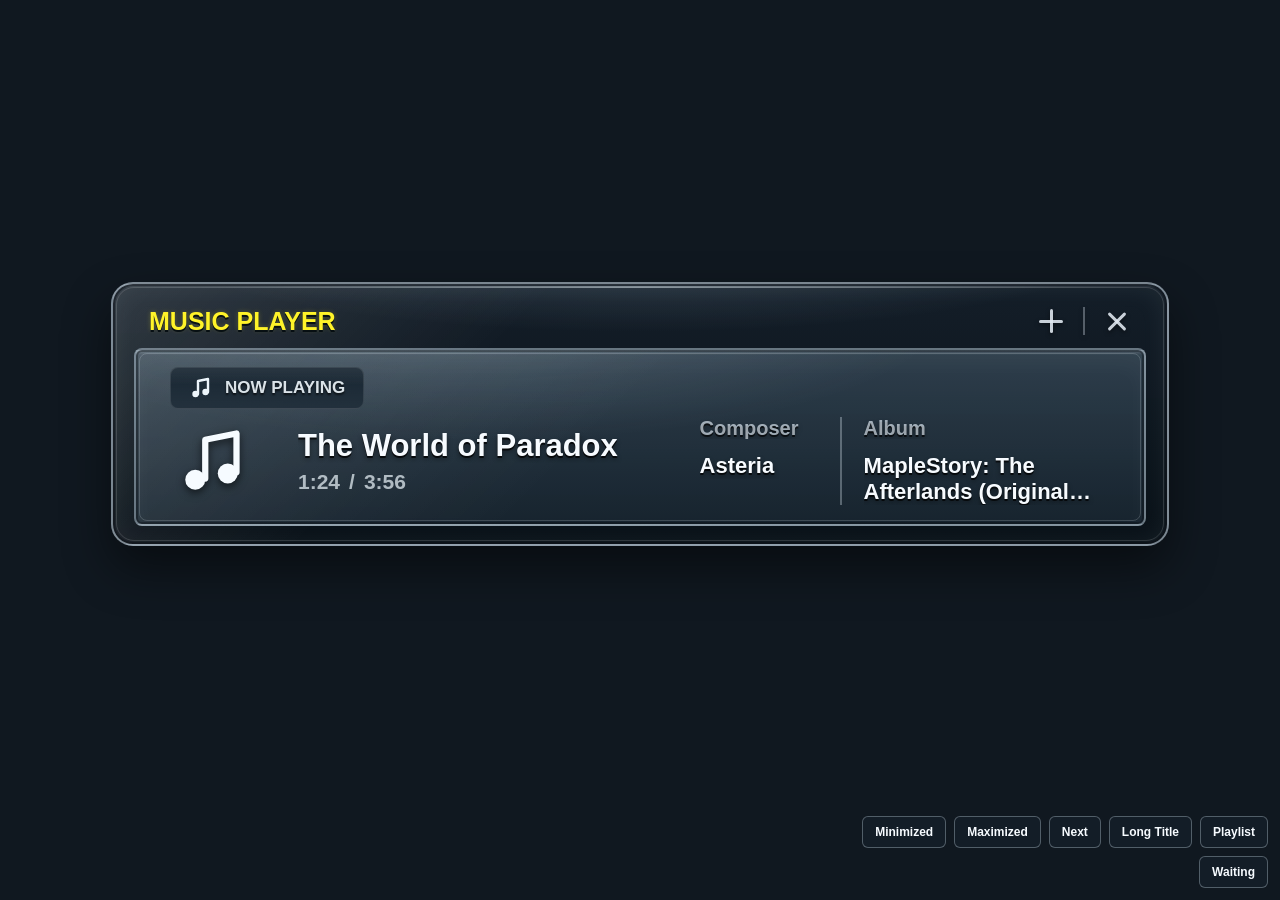
==== commit 50770ca4: "feat: Enhance embedded overlay functionality and configuration - Introduced new display modes for th" ====
--- a/overlay/preview.html
+++ b/overlay/preview.html
@@ -7,172 +7,325 @@
   <link rel="stylesheet" href="style.css">
   <style>
     body {
-      background: #161b20;
+      background: #101820;
     }
 
     .preview-controls {
       position: fixed;
-      top: 12px;
+      bottom: 12px;
       right: 12px;
       z-index: 10;
       display: flex;
+      flex-wrap: wrap;
       gap: 8px;
-    }
-
-    .preview-btn {
+      max-width: min(460px, calc(100vw - 24px));
+      justify-content: flex-end;
+    }
+
+    .preview-controls button {
+      min-height: 32px;
       padding: 7px 12px;
-      border: 1px solid rgba(255, 255, 255, 0.14);
-      border-radius: 8px;
-      background: rgba(13, 17, 20, 0.88);
-      color: #f4f7f8;
-      font: 700 12px "Segoe UI", Arial, sans-serif;
+      border: 1px solid rgba(214, 230, 242, 0.32);
+      border-radius: 6px;
+      background: rgba(20, 31, 41, 0.92);
+      color: #f7fbff;
+      font: 800 12px "Segoe UI", Arial, sans-serif;
       cursor: pointer;
-    }
-
-    .preview-btn:hover {
-      border-color: rgba(110, 231, 200, 0.55);
     }
   </style>
 </head>
 <body>
   <div class="preview-controls">
-    <button class="preview-btn" onclick="setMode('Playing')">Playing</button>
-    <button class="preview-btn" onclick="setMode('Paused')">Paused</button>
-    <button class="preview-btn" onclick="nextTrack()">Next</button>
-    <button class="preview-btn" onclick="setWaiting()">Waiting</button>
+    <button onclick="setMode('minimized')">Minimized</button>
+    <button onclick="setMode('maximized')">Maximized</button>
+    <button onclick="nextTrack()">Next</button>
+    <button onclick="toggleLongTitle()">Long Title</button>
+    <button onclick="togglePlaylist()">Playlist</button>
+    <button onclick="setWaiting()">Waiting</button>
   </div>
 
-  <main id="card" class="now-card playing" aria-live="polite">
-    <div class="accent-line"></div>
-    <section class="mark-panel">
-      <svg class="mark" viewBox="0 0 48 48" aria-hidden="true">
-        <path d="M18 33V12l18-4v21" fill="none" stroke="currentColor" stroke-width="3" stroke-linecap="round" stroke-linejoin="round"/>
-        <circle cx="14" cy="34" r="6" fill="none" stroke="currentColor" stroke-width="3"/>
-        <circle cx="32" cy="30" r="6" fill="none" stroke="currentColor" stroke-width="3"/>
-      </svg>
-      <div class="meter" aria-hidden="true">
-        <span></span>
-        <span></span>
-        <span></span>
-        <span></span>
+  <main id="card" class="player-window mode-minimized playing" aria-live="polite">
+    <header class="window-bar">
+      <h1>MUSIC PLAYER</h1>
+      <div class="window-actions" aria-hidden="true">
+        <span id="mode-action" class="window-icon plus"></span>
+        <span class="window-divider"></span>
+        <span class="window-icon close"></span>
+      </div>
+    </header>
+
+    <section class="now-panel">
+      <div class="panel-surface">
+        <div class="panel-top">
+          <div class="now-pill">
+            <svg viewBox="0 0 24 24" aria-hidden="true">
+              <path d="M9 18V5l10-2v13" fill="none" stroke="currentColor" stroke-width="2.4" stroke-linecap="round" stroke-linejoin="round"/>
+              <circle cx="6.5" cy="18" r="3.2" fill="currentColor"/>
+              <circle cx="16.5" cy="16" r="3.2" fill="currentColor"/>
+            </svg>
+            <span>NOW PLAYING</span>
+          </div>
+          <div class="sound-mark" aria-hidden="true">
+            <svg class="speaker" viewBox="0 0 24 24">
+              <path d="M4 10v4h4l5 4V6l-5 4H4z" fill="currentColor"/>
+              <path d="M16 9c1.2 1.7 1.2 4.3 0 6" fill="none" stroke="currentColor" stroke-width="2" stroke-linecap="round"/>
+            </svg>
+            <div class="bars"><span></span><span></span><span></span></div>
+          </div>
+        </div>
+
+        <div class="track-grid">
+          <div class="note-mark" aria-hidden="true">
+            <svg viewBox="0 0 64 64">
+              <path d="M25 46V15l25-5v31" fill="none" stroke="currentColor" stroke-width="5" stroke-linecap="round" stroke-linejoin="round"/>
+              <circle cx="17" cy="47" r="8" fill="currentColor"/>
+              <circle cx="43" cy="42" r="8" fill="currentColor"/>
+            </svg>
+          </div>
+
+          <div class="track-copy">
+            <div id="title" class="track-title"></div>
+            <div id="artist" class="track-artist"></div>
+            <div class="compact-time">
+              <span id="compact-current">--:--</span>
+              <span>/</span>
+              <span id="compact-duration">--:--</span>
+            </div>
+          </div>
+
+          <div class="meta-grid">
+            <div class="meta-item composer-item">
+              <div class="meta-label">Composer</div>
+              <div id="composer" class="meta-value"></div>
+            </div>
+            <div class="meta-separator"></div>
+            <div class="meta-item album-item">
+              <div class="meta-label">Album</div>
+              <div id="album" class="meta-value"></div>
+            </div>
+          </div>
+        </div>
+
+        <div class="progress-block">
+          <div class="progress-track">
+            <div id="progress-fill" class="progress-fill"></div>
+            <div id="progress-thumb" class="progress-thumb"></div>
+          </div>
+          <div class="time-row">
+            <span id="time-current">--:--</span>
+            <span id="time-duration">--:--</span>
+          </div>
+        </div>
       </div>
     </section>
 
-    <section class="content">
-      <div class="status-row">
-        <span class="status-dot"></span>
-        <span id="status-text" class="status-text">Playing</span>
-        <span id="backend" class="backend">WMP Legacy COM</span>
+    <section id="playlist-panel" class="playlist-panel">
+      <div class="playlist-head">
+        <span>CURRENT PLAYLIST</span>
+        <span id="playlist-count">0 tracks</span>
       </div>
-      <div class="title-wrap">
-        <div id="title" class="title"></div>
-      </div>
-      <div id="artist" class="artist"></div>
-      <div id="album" class="album"></div>
-      <div class="progress-block">
-        <div class="progress-track">
-          <div id="progress-fill" class="progress-fill"></div>
-        </div>
-        <div class="time-row">
-          <span id="time-current">1:18</span>
-          <span id="time-duration">4:32</span>
-        </div>
-      </div>
-      <div id="queue" class="queue">
-        <div class="queue-head">
-          <span>Queue</span>
-          <span>4 tracks</span>
-        </div>
-        <ol id="queue-list"></ol>
+      <ol id="compact-list" class="compact-list"></ol>
+      <div class="expanded-list">
+        <article id="previous-card" class="song-card hidden">
+          <div class="song-label">
+            <svg viewBox="0 0 24 24" aria-hidden="true">
+              <path d="M18 6 9 12l9 6V6zM6 6h2v12H6z" fill="currentColor"/>
+            </svg>
+            <span>PREVIOUS</span>
+          </div>
+          <div class="song-row">
+            <svg viewBox="0 0 24 24" aria-hidden="true">
+              <path d="M9 18V5l10-2v13" fill="none" stroke="currentColor" stroke-width="2.4" stroke-linecap="round" stroke-linejoin="round"/>
+              <circle cx="6.5" cy="18" r="3.2" fill="currentColor"/>
+              <circle cx="16.5" cy="16" r="3.2" fill="currentColor"/>
+            </svg>
+            <div>
+              <div id="previous-title" class="song-title"></div>
+              <div id="previous-artist" class="song-artist"></div>
+            </div>
+          </div>
+        </article>
+        <section id="next-card" class="song-card hidden">
+          <div class="song-label">
+            <svg viewBox="0 0 24 24" aria-hidden="true">
+              <path d="m6 6 9 6-9 6V6zM16 6h2v12h-2z" fill="currentColor"/>
+            </svg>
+            <span>NEXT</span>
+          </div>
+          <ol id="next-list" class="next-list"></ol>
+        </section>
       </div>
     </section>
+
+    <footer id="status-footer" class="status-footer">
+      <span class="info-dot" aria-hidden="true">i</span>
+      <span id="footer-text">Playing from WMP Legacy COM.</span>
+    </footer>
   </main>
 
   <script>
     const tracks = [
-      { title: 'Nocturne Op. 9 No. 2', artist: 'Frederic Chopin', album: 'Nocturnes', duration: '4:32' },
-      { title: 'Clair de Lune', artist: 'Claude Debussy', album: 'Suite bergamasque', duration: '5:08' },
-      { title: 'Moonlight Sonata', artist: 'Ludwig van Beethoven', album: 'Piano Sonatas', duration: '6:15' },
-      { title: 'The Four Seasons - Spring', artist: 'Antonio Vivaldi', album: 'Le quattro stagioni', duration: '3:24' },
+      { index: 0, title: 'The Tune of Azure Light', artist: 'Asteria', album: 'MapleStory: The Afterlands', duration_sec: 182 },
+      { index: 1, title: 'The World of Paradox', artist: 'Asteria', album: 'MapleStory: The Afterlands (Original Game Soundtrack)', duration_sec: 236 },
+      { index: 2, title: 'The Afterlands', artist: 'Asteria', album: 'MapleStory: The Afterlands', duration_sec: 205 },
+      { index: 3, title: 'Land of Contemplation', artist: 'Asteria', album: 'MapleStory: The Afterlands', duration_sec: 194 },
+      { index: 4, title: 'A Door Between Worlds', artist: 'Asteria', album: 'MapleStory: The Afterlands', duration_sec: 221 },
     ];
 
-    let current = 0;
-    let progress = 0.28;
-    let playing = true;
-
-    const card = document.getElementById('card');
-    const title = document.getElementById('title');
-    const artist = document.getElementById('artist');
-    const album = document.getElementById('album');
-    const statusText = document.getElementById('status-text');
-    const progressFill = document.getElementById('progress-fill');
-    const timeCurrent = document.getElementById('time-current');
-    const timeDuration = document.getElementById('time-duration');
-    const queueList = document.getElementById('queue-list');
-
-    function renderTrack() {
-      const track = tracks[current];
-      title.textContent = track.title;
-      artist.textContent = track.artist;
-      album.textContent = track.album;
-      timeDuration.textContent = track.duration;
-      progressFill.style.width = `${(progress * 100).toFixed(2)}%`;
-      queueList.replaceChildren(...tracks.map((item, index) => {
+    let current = 1;
+    let mode = 'minimized';
+    let longTitle = false;
+    let withPlaylist = true;
+    let waiting = false;
+
+    const els = {
+      card: document.getElementById('card'),
+      modeAction: document.getElementById('mode-action'),
+      title: document.getElementById('title'),
+      artist: document.getElementById('artist'),
+      composer: document.getElementById('composer'),
+      album: document.getElementById('album'),
+      progressFill: document.getElementById('progress-fill'),
+      progressThumb: document.getElementById('progress-thumb'),
+      timeCurrent: document.getElementById('time-current'),
+      timeDuration: document.getElementById('time-duration'),
+      compactCurrent: document.getElementById('compact-current'),
+      compactDuration: document.getElementById('compact-duration'),
+      playlistPanel: document.getElementById('playlist-panel'),
+      playlistCount: document.getElementById('playlist-count'),
+      compactList: document.getElementById('compact-list'),
+      previousCard: document.getElementById('previous-card'),
+      previousTitle: document.getElementById('previous-title'),
+      previousArtist: document.getElementById('previous-artist'),
+      nextCard: document.getElementById('next-card'),
+      nextList: document.getElementById('next-list'),
+      footerText: document.getElementById('footer-text'),
+    };
+
+    function formatTime(ms) {
+      const total = Math.floor(Math.max(0, ms) / 1000);
+      return `${Math.floor(total / 60)}:${String(total % 60).padStart(2, '0')}`;
+    }
+
+    function setProgress(ratio, currentText, durationText) {
+      const percent = `${(ratio * 100).toFixed(2)}%`;
+      els.progressFill.style.width = percent;
+      els.progressThumb.style.left = percent;
+      els.timeCurrent.textContent = currentText;
+      els.timeDuration.textContent = durationText;
+      els.compactCurrent.textContent = currentText;
+      els.compactDuration.textContent = durationText;
+    }
+
+    function renderPlaylist() {
+      if (!withPlaylist) {
+        els.playlistPanel.classList.add('hidden');
+        return;
+      }
+
+      els.playlistPanel.classList.remove('hidden');
+      els.playlistCount.textContent = `${tracks.length} tracks`;
+
+      const start = Math.max(0, current - 1);
+      const compact = tracks.slice(start, Math.min(tracks.length, current + 4));
+      els.compactList.replaceChildren(...compact.map((track) => {
         const li = document.createElement('li');
-        if (index === current) li.className = 'current';
-        li.textContent = `${index + 1}. ${item.title} - ${item.artist}`;
+        if (track.index === current) li.className = 'current';
+        li.innerHTML = `<span class="track-number">${track.index + 1}</span><span class="compact-copy"></span><span class="compact-artist"></span>`;
+        li.querySelector('.compact-copy').textContent = track.title;
+        li.querySelector('.compact-artist').textContent = track.artist;
         return li;
       }));
-    }
-
-    function setMode(mode) {
-      playing = mode === 'Playing';
-      card.classList.toggle('playing', playing);
-      card.classList.toggle('paused', mode === 'Paused');
-      card.classList.remove('waiting');
-      statusText.textContent = mode;
-      renderTrack();
+
+      const previous = current > 0 ? tracks[current - 1] : null;
+      if (previous) {
+        els.previousCard.classList.remove('hidden');
+        els.previousTitle.textContent = previous.title;
+        els.previousArtist.textContent = previous.artist;
+      } else {
+        els.previousCard.classList.add('hidden');
+      }
+
+      const next = tracks.slice(current + 1, current + 4);
+      if (next.length) {
+        els.nextCard.classList.remove('hidden');
+        els.nextList.replaceChildren(...next.map((track) => {
+          const li = document.createElement('li');
+          li.innerHTML = '<span class="list-note"></span><span class="next-copy"><span class="song-title"></span><span class="song-artist"></span></span>';
+          li.querySelector('.song-title').textContent = track.title;
+          li.querySelector('.song-artist').textContent = track.artist;
+          return li;
+        }));
+      } else {
+        els.nextCard.classList.add('hidden');
+      }
+    }
+
+    function render() {
+      els.card.classList.toggle('mode-maximized', mode === 'maximized');
+      els.card.classList.toggle('mode-minimized', mode !== 'maximized');
+      els.modeAction.classList.toggle('minus', mode === 'maximized');
+      els.modeAction.classList.toggle('plus', mode !== 'maximized');
+
+      if (waiting) {
+        els.card.classList.add('waiting');
+        els.card.classList.remove('playing', 'paused', 'playlist-reveal');
+        els.title.textContent = 'Waiting for Windows Media Player';
+        els.artist.textContent = 'Start playback in Windows Media Player Legacy.';
+        els.composer.textContent = '--';
+        els.album.textContent = '--';
+        setProgress(0, '--:--', '--:--');
+        els.playlistPanel.classList.add('hidden');
+        return;
+      }
+
+      const track = tracks[current];
+      els.card.classList.add('playing');
+      els.card.classList.remove('waiting', 'paused');
+      els.title.textContent = longTitle
+        ? 'The World of Paradox and the Extremely Long Title That Should Never Break the Window'
+        : track.title;
+      els.artist.textContent = track.artist;
+      els.composer.textContent = 'Asteria';
+      els.album.textContent = track.album;
+      els.footerText.textContent = 'Playing from WMP Legacy COM.';
+      setProgress(0.38, '1:24', formatTime(track.duration_sec * 1000));
+      renderPlaylist();
+    }
+
+    function setMode(nextMode) {
+      mode = nextMode;
+      render();
     }
 
     function nextTrack() {
+      waiting = false;
       current = (current + 1) % tracks.length;
-      progress = 0;
-      card.classList.remove('track-change');
-      void card.offsetWidth;
-      card.classList.add('track-change');
-      renderTrack();
+      els.card.classList.remove('track-change', 'playlist-reveal');
+      void els.card.offsetWidth;
+      els.card.classList.add('track-change', 'playlist-reveal');
+      render();
+      setTimeout(() => els.card.classList.remove('playlist-reveal'), 3000);
+    }
+
+    function toggleLongTitle() {
+      waiting = false;
+      longTitle = !longTitle;
+      render();
+    }
+
+    function togglePlaylist() {
+      waiting = false;
+      withPlaylist = !withPlaylist;
+      render();
     }
 
     function setWaiting() {
-      playing = false;
-      card.classList.remove('playing', 'paused');
-      card.classList.add('waiting');
-      statusText.textContent = 'Waiting';
-      title.textContent = 'Waiting for Windows Media Player';
-      artist.textContent = 'No now-playing data yet.';
-      album.textContent = '';
-      progressFill.style.width = '0%';
-      timeCurrent.textContent = '--:--';
-      timeDuration.textContent = '--:--';
-      queueList.replaceChildren();
-    }
-
-    function formatTime(ms) {
-      const total = Math.floor(ms / 1000);
-      const minutes = Math.floor(total / 60);
-      const seconds = total % 60;
-      return `${minutes}:${String(seconds).padStart(2, '0')}`;
-    }
-
-    setInterval(() => {
-      if (!playing) return;
-      progress = Math.min(progress + 0.0018, 1);
-      progressFill.style.width = `${(progress * 100).toFixed(2)}%`;
-      timeCurrent.textContent = formatTime(progress * 272000);
-      if (progress >= 1) nextTrack();
-    }, 50);
-
-    renderTrack();
+      waiting = true;
+      render();
+    }
+
+    render();
   </script>
 </body>
 </html>
--- a/overlay/style.css
+++ b/overlay/style.css
@@ -3,17 +3,20 @@
 }
 
 :root {
-  --panel: rgba(13, 17, 20, 0.86);
-  --panel-strong: rgba(20, 25, 29, 0.94);
-  --line: rgba(255, 255, 255, 0.14);
-  --text: #f4f7f8;
-  --muted: rgba(225, 233, 235, 0.70);
-  --soft: rgba(225, 233, 235, 0.46);
-  --teal: #6ee7c8;
-  --amber: #f8c96c;
-  --coral: #ff7c7c;
-  --blue: #8bb8ff;
-  --shadow: rgba(0, 0, 0, 0.34);
+  --chrome: rgba(20, 31, 41, 0.93);
+  --chrome-deep: rgba(9, 16, 23, 0.96);
+  --panel: rgba(58, 77, 92, 0.72);
+  --panel-soft: rgba(99, 116, 129, 0.28);
+  --line: rgba(217, 230, 240, 0.32);
+  --line-bright: rgba(236, 246, 255, 0.58);
+  --text: #f7fbff;
+  --muted: rgba(226, 235, 242, 0.72);
+  --soft: rgba(210, 222, 232, 0.56);
+  --title: #fff329;
+  --accent: #c7f13a;
+  --accent-soft: #eefbc4;
+  --blue: #b8d8f5;
+  --shadow: rgba(0, 0, 0, 0.48);
 }
 
 html,
@@ -23,315 +26,879 @@
   margin: 0;
   background: transparent;
   color: var(--text);
-  font-family: "Segoe UI", Inter, Arial, sans-serif;
+  font-family: "Segoe UI", Arial, sans-serif;
   overflow: hidden;
   letter-spacing: 0;
 }
 
 body {
   display: flex;
-  align-items: flex-end;
-  justify-content: flex-start;
-  padding: 18px;
-}
-
-.now-card {
+  align-items: center;
+  justify-content: center;
+  padding: 0;
+}
+
+.hidden {
+  display: none !important;
+}
+
+.player-window {
   position: relative;
-  display: grid;
-  grid-template-columns: 78px minmax(0, 1fr);
-  gap: 14px;
-  width: min(462px, calc(100vw - 36px));
-  min-height: 142px;
-  padding: 14px;
+  width: min(1058px, calc(100vw - 64px));
   overflow: hidden;
-  border: 1px solid var(--line);
+  border: 2px solid rgba(215, 232, 245, 0.55);
+  border-radius: 22px;
+  background:
+    linear-gradient(180deg, rgba(234, 247, 255, 0.16), transparent 4px),
+    radial-gradient(90% 70% at 50% -18%, rgba(185, 213, 234, 0.22), transparent 52%),
+    linear-gradient(135deg, rgba(255, 255, 255, 0.13), transparent 34%),
+    linear-gradient(180deg, var(--chrome), var(--chrome-deep));
+  box-shadow:
+    inset 0 0 0 2px rgba(9, 14, 19, 0.48),
+    inset 0 0 28px rgba(219, 236, 248, 0.08),
+    0 22px 48px var(--shadow);
+}
+
+.player-window::before {
+  content: "";
+  position: absolute;
+  inset: 3px;
+  pointer-events: none;
+  border: 1px solid rgba(255, 255, 255, 0.14);
+  border-radius: 18px;
+}
+
+.player-window::after {
+  content: "";
+  position: absolute;
+  inset: 2px 20px auto;
+  height: 2px;
+  pointer-events: none;
+  border-radius: 999px;
+  background: linear-gradient(90deg, transparent, rgba(238, 249, 255, 0.55), transparent);
+  opacity: 0.72;
+}
+
+.window-bar {
+  position: relative;
+  z-index: 1;
+  display: flex;
+  align-items: center;
+  justify-content: space-between;
+  min-height: 58px;
+  padding: 18px 36px 10px;
+}
+
+.window-bar h1 {
+  margin: 0;
+  color: var(--title);
+  font-size: 25px;
+  font-weight: 900;
+  line-height: 1;
+  text-shadow:
+    0 2px 0 rgba(1, 9, 14, 0.86),
+    0 0 5px rgba(255, 243, 41, 0.24);
+  text-transform: uppercase;
+}
+
+.window-actions {
+  display: flex;
+  align-items: center;
+  gap: 18px;
+  color: rgba(226, 235, 242, 0.88);
+  filter: drop-shadow(0 2px 2px rgba(0, 0, 0, 0.55));
+}
+
+.window-divider {
+  width: 2px;
+  height: 28px;
+  background: rgba(216, 229, 240, 0.34);
+}
+
+.window-icon {
+  position: relative;
+  width: 28px;
+  height: 28px;
+  flex: 0 0 auto;
+}
+
+.window-icon::before,
+.window-icon::after {
+  content: "";
+  position: absolute;
+  inset: 13px 2px auto;
+  height: 3px;
+  border-radius: 2px;
+  background: currentColor;
+}
+
+.window-icon.plus::after {
+  inset: 2px auto auto 13px;
+  width: 3px;
+  height: 24px;
+}
+
+.window-icon.minus::after {
+  display: none;
+}
+
+.window-icon.close::before {
+  transform: rotate(45deg);
+}
+
+.window-icon.close::after {
+  inset: 13px 2px auto;
+  width: auto;
+  height: 3px;
+  transform: rotate(-45deg);
+}
+
+.now-panel,
+.playlist-panel,
+.status-footer {
+  position: relative;
+  z-index: 1;
+  margin: 0 22px 18px;
+  border: 2px solid rgba(212, 229, 240, 0.42);
   border-radius: 8px;
   background:
-    linear-gradient(145deg, rgba(255, 255, 255, 0.08), transparent 36%),
-    linear-gradient(180deg, var(--panel), var(--panel-strong));
-  box-shadow: 0 18px 44px var(--shadow);
-  opacity: 1;
-  transform: translateY(0);
-  transition: opacity 220ms ease, transform 220ms ease, border-color 220ms ease;
-}
-
-.now-card.waiting {
-  border-color: rgba(248, 201, 108, 0.28);
-}
-
-.now-card.track-change .content {
-  animation: lift-in 260ms ease-out;
-}
-
-@keyframes lift-in {
-  from {
-    opacity: 0;
-    transform: translateY(6px);
-  }
-  to {
-    opacity: 1;
-    transform: translateY(0);
-  }
-}
-
-.accent-line {
+    linear-gradient(180deg, rgba(238, 249, 255, 0.20), transparent 5px),
+    radial-gradient(75% 120% at 34% -22%, rgba(218, 237, 250, 0.17), transparent 62%),
+    linear-gradient(135deg, rgba(255, 255, 255, 0.10), transparent 46%),
+    linear-gradient(180deg, var(--panel), rgba(27, 41, 53, 0.78));
+  box-shadow:
+    inset 0 0 0 2px rgba(7, 13, 18, 0.38),
+    inset 0 12px 26px rgba(255, 255, 255, 0.04);
+}
+
+.now-panel::before,
+.playlist-panel::before,
+.status-footer::before {
+  content: "";
   position: absolute;
-  inset: 0 auto 0 0;
-  width: 4px;
-  background: linear-gradient(180deg, var(--teal), var(--amber), var(--coral));
-}
-
-.mark-panel {
+  inset: 3px;
+  pointer-events: none;
+  border: 1px solid rgba(239, 249, 255, 0.18);
+  border-radius: inherit;
+}
+
+.panel-surface {
   position: relative;
+  min-height: 142px;
+  padding: 18px 30px 20px;
+}
+
+.panel-top {
+  display: flex;
+  align-items: center;
+  justify-content: space-between;
+  min-height: 38px;
+}
+
+.now-pill,
+.song-label {
+  display: inline-flex;
+  align-items: center;
+  gap: 12px;
+  max-width: 100%;
+  min-height: 38px;
+  padding: 8px 18px;
+  border-radius: 8px;
+  border: 1px solid rgba(255, 255, 255, 0.10);
+  background:
+    linear-gradient(180deg, rgba(255, 255, 255, 0.08), transparent 42%),
+    linear-gradient(180deg, rgba(21, 35, 47, 0.96), rgba(28, 42, 54, 0.78));
+  color: rgba(236, 244, 250, 0.92);
+  font-size: 17px;
+  font-weight: 900;
+  line-height: 1;
+  text-shadow: 0 2px 2px rgba(0, 0, 0, 0.64);
+  text-transform: uppercase;
+}
+
+.now-pill svg,
+.song-label svg {
+  width: 24px;
+  height: 24px;
+  flex: 0 0 auto;
+  color: #edf5fb;
+}
+
+.sound-mark {
+  display: flex;
+  align-items: center;
+  gap: 12px;
+  color: rgba(232, 241, 248, 0.82);
+}
+
+.speaker {
+  width: 30px;
+  height: 30px;
+}
+
+.bars {
+  display: flex;
+  align-items: flex-end;
+  gap: 5px;
+  height: 34px;
+}
+
+.bars span {
+  width: 8px;
+  border-radius: 2px 2px 0 0;
+  background: currentColor;
+}
+
+.bars span:nth-child(1) {
+  height: 16px;
+}
+
+.bars span:nth-child(2) {
+  height: 24px;
+}
+
+.bars span:nth-child(3) {
+  height: 32px;
+}
+
+.playing .bars span {
+  animation: pulse-bar 860ms ease-in-out infinite;
+}
+
+.playing .bars span:nth-child(2) {
+  animation-delay: 130ms;
+}
+
+.playing .bars span:nth-child(3) {
+  animation-delay: 260ms;
+}
+
+@keyframes pulse-bar {
+  0%, 100% {
+    transform: scaleY(0.65);
+    transform-origin: bottom;
+  }
+  50% {
+    transform: scaleY(1);
+    transform-origin: bottom;
+  }
+}
+
+.track-grid {
+  display: grid;
+  grid-template-columns: 84px minmax(0, 1fr) minmax(280px, 0.92fr);
+  gap: 24px;
+  align-items: center;
+  margin-top: 12px;
+}
+
+.note-mark {
   display: grid;
   place-items: center;
   width: 78px;
   height: 78px;
-  border: 1px solid rgba(255, 255, 255, 0.12);
-  border-radius: 8px;
-  background:
-    linear-gradient(145deg, rgba(110, 231, 200, 0.16), rgba(139, 184, 255, 0.12)),
-    rgba(255, 255, 255, 0.04);
-}
-
-.mark {
-  width: 44px;
-  height: 44px;
-  color: var(--teal);
-  filter: drop-shadow(0 6px 14px rgba(110, 231, 200, 0.18));
-}
-
-.meter {
-  position: absolute;
-  right: 7px;
-  bottom: 7px;
-  display: flex;
-  align-items: flex-end;
-  gap: 2px;
-  height: 18px;
-  padding: 4px;
-  border-radius: 6px;
-  background: rgba(8, 11, 13, 0.78);
-}
-
-.meter span {
-  width: 3px;
-  height: 5px;
-  border-radius: 2px;
-  background: linear-gradient(180deg, var(--amber), var(--teal));
-}
-
-.playing .meter span:nth-child(1) {
-  animation: meter 700ms ease-in-out infinite;
-}
-
-.playing .meter span:nth-child(2) {
-  animation: meter 700ms ease-in-out 120ms infinite;
-}
-
-.playing .meter span:nth-child(3) {
-  animation: meter 700ms ease-in-out 240ms infinite;
-}
-
-.playing .meter span:nth-child(4) {
-  animation: meter 700ms ease-in-out 360ms infinite;
-}
-
-@keyframes meter {
-  0%, 100% {
-    height: 5px;
-  }
-  50% {
-    height: 15px;
-  }
-}
-
-.content {
+  color: #f6fbff;
+  filter: drop-shadow(0 3px 4px rgba(0, 0, 0, 0.62));
+}
+
+.note-mark svg {
+  width: 70px;
+  height: 70px;
+}
+
+.track-copy,
+.meta-item,
+.song-row > div,
+.next-copy {
   min-width: 0;
 }
 
-.status-row,
-.time-row,
-.queue-head {
-  display: flex;
-  align-items: center;
-}
-
-.status-row {
-  gap: 8px;
-  min-height: 18px;
-  margin-bottom: 5px;
-  color: var(--soft);
-  font-size: 11px;
+.track-title {
+  overflow: hidden;
+  color: var(--text);
+  font-size: 29px;
+  font-weight: 900;
+  line-height: 1.14;
+  text-overflow: ellipsis;
+  text-shadow:
+    0 2px 0 rgba(0, 0, 0, 0.74),
+    0 3px 5px rgba(0, 0, 0, 0.42);
+  white-space: nowrap;
+}
+
+.track-artist {
+  overflow: hidden;
+  margin-top: 7px;
+  color: var(--muted);
+  font-size: 16px;
   font-weight: 700;
-  text-transform: uppercase;
-}
-
-.status-dot {
-  width: 8px;
-  height: 8px;
-  border-radius: 50%;
-  background: var(--amber);
-  box-shadow: 0 0 14px rgba(248, 201, 108, 0.45);
-}
-
-.playing .status-dot {
-  background: var(--teal);
-  box-shadow: 0 0 14px rgba(110, 231, 200, 0.5);
-}
-
-.paused .status-dot {
-  background: var(--blue);
-  box-shadow: 0 0 14px rgba(139, 184, 255, 0.45);
-}
-
-.backend {
-  min-width: 0;
-  overflow: hidden;
+  line-height: 1.2;
   text-overflow: ellipsis;
   white-space: nowrap;
-  color: var(--soft);
-}
-
-.backend::before {
-  content: "/";
-  margin-right: 8px;
-  color: rgba(255, 255, 255, 0.22);
-}
-
-.title-wrap {
+}
+
+.compact-time {
+  display: flex;
+  gap: 9px;
+  margin-top: 8px;
+  color: rgba(232, 241, 247, 0.72);
+  font-size: 20px;
+  font-weight: 800;
+  font-variant-numeric: tabular-nums;
+}
+
+.meta-grid {
+  display: grid;
+  grid-template-columns: minmax(120px, 0.52fr) 2px minmax(160px, 1fr);
+  gap: 22px;
+  align-items: stretch;
+  min-width: 0;
+}
+
+.meta-separator {
+  width: 2px;
+  min-height: 78px;
+  background: rgba(223, 235, 244, 0.32);
+}
+
+.meta-label {
   overflow: hidden;
-}
-
-.title {
+  color: rgba(218, 229, 239, 0.7);
+  font-size: 20px;
+  font-weight: 900;
+  line-height: 1.1;
+  text-overflow: ellipsis;
+  text-shadow:
+    0 2px 0 rgba(0, 0, 0, 0.64),
+    0 3px 5px rgba(0, 0, 0, 0.36);
+  white-space: nowrap;
+}
+
+.meta-value {
+  display: -webkit-box;
   overflow: hidden;
+  margin-top: 14px;
   color: var(--text);
-  font-size: 22px;
-  font-weight: 800;
-  line-height: 1.16;
-  text-overflow: ellipsis;
-  white-space: nowrap;
-}
-
-.artist,
-.album {
-  overflow: hidden;
-  margin-top: 4px;
-  color: var(--muted);
-  font-size: 13px;
-  font-weight: 600;
-  line-height: 1.25;
-  text-overflow: ellipsis;
-  white-space: nowrap;
-}
-
-.album {
-  color: var(--soft);
-  font-size: 12px;
-  font-weight: 500;
-}
-
-.hidden {
-  display: none;
+  font-size: 21px;
+  font-weight: 750;
+  line-height: 1.2;
+  text-shadow:
+    0 2px 0 rgba(0, 0, 0, 0.70),
+    0 3px 5px rgba(0, 0, 0, 0.42);
+  -webkit-box-orient: vertical;
+  -webkit-line-clamp: 2;
 }
 
 .progress-block {
-  margin-top: 12px;
+  margin-top: 22px;
 }
 
 .progress-track {
   position: relative;
   width: 100%;
-  height: 6px;
-  overflow: hidden;
-  border-radius: 6px;
-  background: rgba(255, 255, 255, 0.10);
+  height: 10px;
+  border-radius: 8px;
+  background:
+    linear-gradient(180deg, rgba(0, 0, 0, 0.38), rgba(255, 255, 255, 0.08)),
+    rgba(9, 16, 23, 0.74);
+  box-shadow:
+    inset 0 2px 5px rgba(0, 0, 0, 0.8),
+    0 1px 0 rgba(255, 255, 255, 0.14);
 }
 
 .progress-fill {
   width: 0%;
   height: 100%;
   border-radius: inherit;
-  background: linear-gradient(90deg, var(--teal), var(--amber), var(--coral));
-  transition: width 180ms linear;
+  background: linear-gradient(90deg, #efffc0, var(--accent), #90d90f);
+  box-shadow: 0 0 9px rgba(199, 241, 58, 0.34);
+  transition: width 160ms linear;
+}
+
+.progress-thumb {
+  position: absolute;
+  top: 50%;
+  left: 0%;
+  width: 24px;
+  height: 24px;
+  border: 3px solid rgba(255, 255, 255, 0.86);
+  border-radius: 50%;
+  background: var(--accent);
+  box-shadow:
+    0 3px 6px rgba(0, 0, 0, 0.65),
+    inset 0 0 0 2px rgba(255, 255, 255, 0.28);
+  transform: translate(-50%, -50%);
+  transition: left 160ms linear;
 }
 
 .time-row {
+  display: flex;
   justify-content: space-between;
-  margin-top: 6px;
+  margin-top: 18px;
+  color: var(--text);
+  font-size: 21px;
+  font-weight: 850;
+  font-variant-numeric: tabular-nums;
+  text-shadow: 0 2px 3px rgba(0, 0, 0, 0.62);
+}
+
+.playlist-panel {
+  padding: 14px 22px 18px;
+}
+
+.playlist-head {
+  display: flex;
+  align-items: center;
+  justify-content: space-between;
+  gap: 18px;
   color: var(--soft);
-  font-size: 11px;
-  font-weight: 700;
-  font-variant-numeric: tabular-nums;
-}
-
-.queue {
-  margin-top: 11px;
-  padding-top: 9px;
-  border-top: 1px solid rgba(255, 255, 255, 0.10);
-}
-
-.queue-head {
-  justify-content: space-between;
-  color: var(--soft);
-  font-size: 10px;
-  font-weight: 800;
+  font-size: 13px;
+  font-weight: 900;
+  line-height: 1;
   text-transform: uppercase;
 }
 
-.queue ol {
-  display: grid;
-  gap: 3px;
-  margin: 6px 0 0;
+.compact-list,
+.next-list {
+  margin: 0;
   padding: 0;
   list-style: none;
 }
 
-.queue li {
+.compact-list {
+  display: grid;
+  gap: 6px;
+  margin-top: 10px;
+}
+
+.compact-list li {
+  display: grid;
+  grid-template-columns: 34px minmax(0, 1fr) minmax(90px, 0.36fr);
+  gap: 10px;
+  align-items: center;
+  min-height: 30px;
+  padding: 6px 10px;
+  border: 1px solid rgba(255, 255, 255, 0.08);
+  border-radius: 6px;
+  background: rgba(5, 11, 16, 0.20);
+  color: var(--muted);
+  font-size: 14px;
+  font-weight: 750;
+}
+
+.compact-list li.current {
+  border-color: rgba(199, 241, 58, 0.46);
+  color: var(--text);
+  background: rgba(199, 241, 58, 0.08);
+}
+
+.track-number,
+.compact-copy,
+.compact-artist {
   overflow: hidden;
-  color: var(--muted);
-  font-size: 11px;
-  font-weight: 600;
-  line-height: 1.2;
   text-overflow: ellipsis;
   white-space: nowrap;
 }
 
-.queue li.current {
-  color: var(--teal);
-}
-
-.waiting .mark {
-  color: var(--amber);
+.track-number {
+  color: var(--accent-soft);
+  font-variant-numeric: tabular-nums;
+}
+
+.compact-artist {
+  color: var(--soft);
+  text-align: right;
+}
+
+.expanded-list {
+  display: grid;
+  gap: 18px;
+}
+
+.song-card {
+  overflow: hidden;
+  border: 2px solid rgba(214, 230, 242, 0.34);
+  border-radius: 12px;
+  background:
+    linear-gradient(180deg, rgba(238, 249, 255, 0.16), transparent 6px),
+    linear-gradient(180deg, rgba(98, 118, 134, 0.45), rgba(31, 47, 60, 0.72));
+  box-shadow: inset 0 0 0 1px rgba(5, 10, 14, 0.34);
+}
+
+.song-label {
+  margin: 10px 12px;
+  color: var(--blue);
+  font-size: 17px;
+}
+
+.song-row,
+.next-list li {
+  display: grid;
+  grid-template-columns: 72px minmax(0, 1fr);
+  gap: 18px;
+  align-items: center;
+  min-height: 92px;
+  padding: 14px 28px 22px;
+  border-top: 1px solid rgba(255, 255, 255, 0.08);
+}
+
+.song-row svg {
+  width: 52px;
+  height: 52px;
+  color: #f6fbff;
+}
+
+.list-note {
+  position: relative;
+  width: 52px;
+  height: 52px;
+  color: #f6fbff;
+}
+
+.list-note::before {
+  content: "";
+  position: absolute;
+  left: 20px;
+  top: 7px;
+  width: 4px;
+  height: 30px;
+  border-radius: 2px;
+  background: currentColor;
+}
+
+.list-note::after {
+  content: "";
+  position: absolute;
+  left: 6px;
+  bottom: 5px;
+  width: 24px;
+  height: 17px;
+  border-radius: 50%;
+  background: currentColor;
+  transform: rotate(-18deg);
+}
+
+.song-title {
+  display: block;
+  overflow: hidden;
+  color: var(--text);
+  font-size: 24px;
+  font-weight: 900;
+  line-height: 1.12;
+  text-overflow: ellipsis;
+  text-shadow:
+    0 2px 0 rgba(0, 0, 0, 0.72),
+    0 3px 5px rgba(0, 0, 0, 0.42);
+  white-space: nowrap;
+}
+
+.song-artist {
+  display: block;
+  overflow: hidden;
+  margin-top: 8px;
+  color: var(--muted);
+  font-size: 19px;
+  font-weight: 700;
+  line-height: 1.15;
+  text-overflow: ellipsis;
+  white-space: nowrap;
+}
+
+.next-list {
+  display: grid;
+}
+
+.next-list li + li {
+  border-top: 1px solid rgba(255, 255, 255, 0.08);
+}
+
+.status-footer {
+  display: flex;
+  align-items: center;
+  gap: 18px;
+  min-height: 52px;
+  padding: 10px 28px;
+  color: var(--soft);
+  font-size: 19px;
+  font-weight: 650;
+}
+
+.info-dot {
+  display: inline-grid;
+  place-items: center;
+  width: 28px;
+  height: 28px;
+  flex: 0 0 auto;
+  border-radius: 50%;
+  background: rgba(232, 241, 248, 0.88);
+  color: #203140;
+  font-size: 21px;
+  font-weight: 900;
+  font-style: normal;
+  line-height: 1;
+}
+
+.track-change .track-copy {
+  animation: track-lift 260ms ease-out;
+}
+
+@keyframes track-lift {
+  from {
+    opacity: 0;
+    transform: translateY(8px);
+  }
+  to {
+    opacity: 1;
+    transform: translateY(0);
+  }
+}
+
+.waiting .now-panel {
+  border-color: rgba(255, 243, 41, 0.36);
 }
 
 .waiting .progress-fill {
-  background: linear-gradient(90deg, var(--amber), rgba(248, 201, 108, 0.18));
-}
-
-@media (max-width: 420px) {
+  width: 0%;
+  background: linear-gradient(90deg, rgba(255, 243, 41, 0.75), rgba(255, 243, 41, 0.14));
+}
+
+.waiting .progress-thumb {
+  display: none;
+}
+
+.mode-minimized {
+  width: min(1058px, calc(100vw - 64px));
+  transform: translateY(-36px);
+}
+
+.mode-minimized .window-bar {
+  min-height: 64px;
+  padding: 21px 36px 10px;
+}
+
+.mode-minimized .now-panel {
+  margin: 0 21px 18px;
+}
+
+.mode-minimized .panel-surface {
+  min-height: 126px;
+  padding: 17px 34px 19px;
+}
+
+.mode-minimized .progress-block,
+.mode-minimized .track-artist,
+.mode-minimized .sound-mark,
+.mode-minimized .status-footer {
+  display: none;
+}
+
+.mode-minimized .track-grid {
+  grid-template-columns: 104px minmax(260px, 0.92fr) minmax(320px, 1fr);
+  gap: 24px;
+  margin-top: 8px;
+}
+
+.mode-minimized .track-title {
+  font-size: 31px;
+}
+
+.mode-minimized .note-mark {
+  width: 88px;
+  height: 88px;
+}
+
+.mode-minimized .note-mark svg {
+  width: 80px;
+  height: 80px;
+}
+
+.mode-minimized .compact-time {
+  margin-top: 7px;
+  font-size: 21px;
+}
+
+.mode-minimized .meta-grid {
+  grid-template-columns: minmax(118px, 0.48fr) 2px minmax(260px, 1fr);
+  gap: 22px;
+}
+
+.mode-minimized .meta-label {
+  font-size: 20px;
+}
+
+.mode-minimized .meta-value {
+  margin-top: 14px;
+  font-size: 22px;
+}
+
+.mode-minimized .playlist-panel {
+  display: none;
+  margin-top: -4px;
+}
+
+.mode-minimized.playlist-reveal .playlist-panel:not(.hidden) {
+  display: block;
+}
+
+.mode-minimized .expanded-list {
+  display: none;
+}
+
+.mode-maximized {
+  width: min(570px, calc(100vw - 16px));
+  align-self: flex-start;
+  margin-top: 8px;
+}
+
+.mode-maximized .window-bar {
+  min-height: 92px;
+  padding: 33px 36px 18px;
+}
+
+.mode-maximized .window-bar h1 {
+  font-size: 26px;
+}
+
+.mode-maximized .now-panel {
+  margin: 0 18px 18px;
+}
+
+.mode-maximized .panel-surface {
+  padding: 20px 22px 26px;
+}
+
+.mode-maximized .track-grid {
+  grid-template-columns: 76px minmax(0, 1fr);
+  grid-template-areas:
+    "note title"
+    "meta meta";
+  gap: 18px;
+  margin-top: 40px;
+}
+
+.mode-maximized .note-mark {
+  grid-area: note;
+  width: 70px;
+  height: 70px;
+}
+
+.mode-maximized .note-mark svg {
+  width: 62px;
+  height: 62px;
+}
+
+.mode-maximized .track-copy {
+  grid-area: title;
+}
+
+.mode-maximized .track-title {
+  font-size: 32px;
+  white-space: normal;
+}
+
+.mode-maximized .track-artist,
+.mode-maximized .compact-time {
+  display: none;
+}
+
+.mode-maximized .meta-grid {
+  grid-area: meta;
+  grid-template-columns: 140px 2px minmax(0, 1fr);
+  gap: 18px;
+  margin-left: 104px;
+  margin-top: 11px;
+}
+
+.mode-maximized .meta-separator {
+  min-height: 84px;
+}
+
+.mode-maximized .meta-label {
+  font-size: 20px;
+  text-align: right;
+}
+
+.mode-maximized .meta-value {
+  font-size: 22px;
+}
+
+.mode-maximized .progress-block {
+  margin-top: 34px;
+}
+
+.mode-maximized .playlist-panel:not(.hidden) {
+  display: block;
+  margin: 0 18px 18px;
+  padding: 0;
+}
+
+.mode-maximized .playlist-head,
+.mode-maximized .compact-list {
+  display: none;
+}
+
+.mode-minimized .panel-top {
+  justify-content: flex-start;
+}
+
+@media (max-width: 760px) {
   body {
-    padding: 12px;
-  }
-
-  .now-card {
-    grid-template-columns: 58px minmax(0, 1fr);
-    gap: 10px;
-    width: calc(100vw - 24px);
-    padding: 12px;
-  }
-
-  .mark-panel {
+    padding: 8px;
+  }
+
+  .window-bar {
+    padding-left: 20px;
+    padding-right: 20px;
+  }
+
+  .window-bar h1 {
+    font-size: 21px;
+  }
+
+  .window-actions {
+    gap: 12px;
+  }
+
+  .mode-minimized .panel-surface {
+    padding: 14px 18px 16px;
+  }
+
+  .mode-minimized .track-grid {
+    grid-template-columns: 64px minmax(0, 1fr);
+    gap: 14px;
+  }
+
+  .mode-minimized .meta-grid {
+    grid-column: 1 / -1;
+    grid-template-columns: minmax(80px, 0.4fr) 2px minmax(120px, 1fr);
+  }
+
+  .note-mark {
     width: 58px;
     height: 58px;
   }
 
-  .mark {
-    width: 34px;
-    height: 34px;
-  }
-
-  .title {
-    font-size: 18px;
-  }
-}
+  .note-mark svg {
+    width: 54px;
+    height: 54px;
+  }
+
+  .track-title,
+  .mode-minimized .track-title,
+  .mode-maximized .track-title {
+    font-size: 24px;
+  }
+
+  .meta-label,
+  .meta-value {
+    font-size: 16px;
+  }
+
+  .compact-list li {
+    grid-template-columns: 28px minmax(0, 1fr);
+  }
+
+  .compact-artist {
+    display: none;
+  }
+}
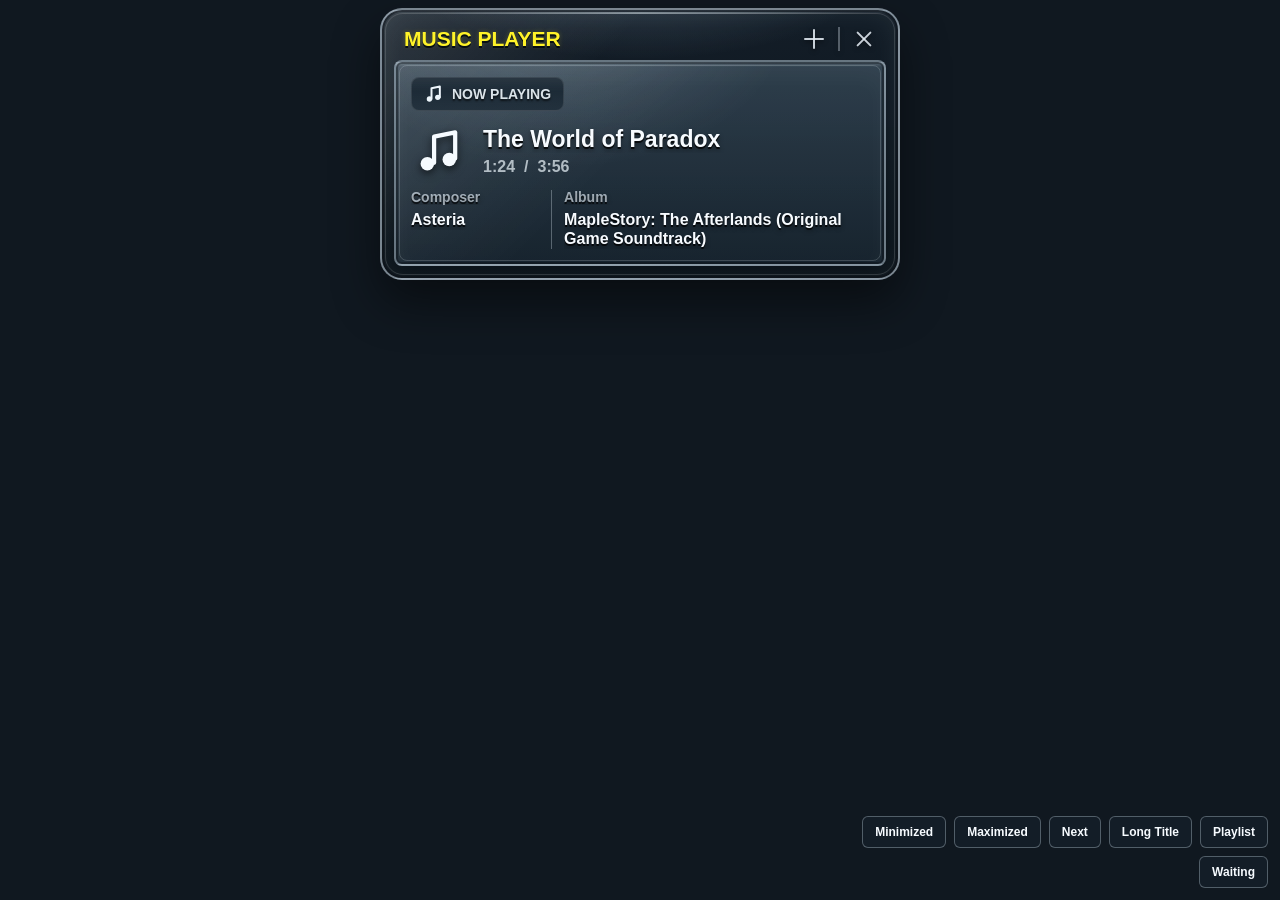
==== commit 7915a9b3: "feat: implement WMP overlay preview system with custom styles and source handler updates" ====
--- a/overlay/preview.html
+++ b/overlay/preview.html
@@ -31,6 +31,10 @@
       color: #f7fbff;
       font: 800 12px "Segoe UI", Arial, sans-serif;
       cursor: pointer;
+    }
+
+    .clean-preview .preview-controls {
+      display: none;
     }
   </style>
 </head>
@@ -172,11 +176,16 @@
       { index: 4, title: 'A Door Between Worlds', artist: 'Asteria', album: 'MapleStory: The Afterlands', duration_sec: 221 },
     ];
 
+    const params = new URLSearchParams(window.location.search);
     let current = 1;
-    let mode = 'minimized';
-    let longTitle = false;
-    let withPlaylist = true;
-    let waiting = false;
+    let mode = params.get('mode') === 'maximized' ? 'maximized' : 'minimized';
+    let longTitle = params.get('long') === '1';
+    let withPlaylist = params.get('playlist') !== '0';
+    let waiting = params.get('waiting') === '1';
+
+    if (params.get('clean') === '1') {
+      document.body.classList.add('clean-preview');
+    }
 
     const els = {
       card: document.getElementById('card'),
@@ -326,6 +335,9 @@
     }
 
     render();
+    if (params.get('reveal') === '1') {
+      els.card.classList.add('playlist-reveal');
+    }
   </script>
 </body>
 </html>
--- a/overlay/style.css
+++ b/overlay/style.css
@@ -33,7 +33,7 @@
 
 body {
   display: flex;
-  align-items: center;
+  align-items: flex-start;
   justify-content: center;
   padding: 0;
 }
@@ -44,7 +44,8 @@
 
 .player-window {
   position: relative;
-  width: min(1058px, calc(100vw - 64px));
+  width: min(570px, calc(100vw - 16px));
+  margin-top: 8px;
   overflow: hidden;
   border: 2px solid rgba(215, 232, 245, 0.55);
   border-radius: 22px;
@@ -667,22 +668,62 @@
 }
 
 .mode-minimized {
-  width: min(1058px, calc(100vw - 64px));
-  transform: translateY(-36px);
+  width: min(520px, calc(100vw - 16px));
 }
 
 .mode-minimized .window-bar {
-  min-height: 64px;
-  padding: 21px 36px 10px;
+  min-height: 50px;
+  padding: 15px 22px 8px;
+}
+
+.mode-minimized .window-bar h1 {
+  font-size: 21px;
+}
+
+.mode-minimized .window-actions {
+  gap: 12px;
+}
+
+.mode-minimized .window-divider {
+  height: 24px;
+}
+
+.mode-minimized .window-icon {
+  width: 24px;
+  height: 24px;
+}
+
+.mode-minimized .window-icon::before,
+.mode-minimized .window-icon.close::after {
+  inset: 11px 2px auto;
+  height: 2px;
+}
+
+.mode-minimized .window-icon.plus::after {
+  inset: 2px auto auto 11px;
+  width: 2px;
+  height: 20px;
 }
 
 .mode-minimized .now-panel {
-  margin: 0 21px 18px;
+  margin: 0 12px 12px;
 }
 
 .mode-minimized .panel-surface {
-  min-height: 126px;
-  padding: 17px 34px 19px;
+  min-height: 134px;
+  padding: 13px 15px 15px;
+}
+
+.mode-minimized .now-pill {
+  min-height: 30px;
+  gap: 8px;
+  padding: 6px 12px;
+  font-size: 14px;
+}
+
+.mode-minimized .now-pill svg {
+  width: 20px;
+  height: 20px;
 }
 
 .mode-minimized .progress-block,
@@ -693,47 +734,80 @@
 }
 
 .mode-minimized .track-grid {
-  grid-template-columns: 104px minmax(260px, 0.92fr) minmax(320px, 1fr);
-  gap: 24px;
-  margin-top: 8px;
+  grid-template-columns: 58px minmax(0, 1fr);
+  grid-template-areas:
+    "note title"
+    "meta meta";
+  gap: 9px 14px;
+  margin-top: 9px;
 }
 
 .mode-minimized .track-title {
-  font-size: 31px;
+  font-size: 23px;
 }
 
 .mode-minimized .note-mark {
-  width: 88px;
-  height: 88px;
+  grid-area: note;
+  width: 58px;
+  height: 58px;
 }
 
 .mode-minimized .note-mark svg {
-  width: 80px;
-  height: 80px;
+  width: 54px;
+  height: 54px;
+}
+
+.mode-minimized .track-copy {
+  grid-area: title;
 }
 
 .mode-minimized .compact-time {
-  margin-top: 7px;
-  font-size: 21px;
+  margin-top: 5px;
+  font-size: 16px;
 }
 
 .mode-minimized .meta-grid {
-  grid-template-columns: minmax(118px, 0.48fr) 2px minmax(260px, 1fr);
-  gap: 22px;
+  grid-area: meta;
+  grid-template-columns: minmax(126px, 0.42fr) 1px minmax(0, 1fr);
+  gap: 12px;
+  margin-top: 1px;
+}
+
+.mode-minimized .meta-separator {
+  width: 1px;
+  min-height: 45px;
 }
 
 .mode-minimized .meta-label {
-  font-size: 20px;
+  font-size: 14px;
 }
 
 .mode-minimized .meta-value {
-  margin-top: 14px;
-  font-size: 22px;
+  margin-top: 6px;
+  font-size: 16px;
+  line-height: 1.18;
 }
 
 .mode-minimized .playlist-panel {
   display: none;
-  margin-top: -4px;
+  margin: -2px 12px 12px;
+  padding: 8px 10px 10px;
+}
+
+.mode-minimized .playlist-head {
+  font-size: 11px;
+}
+
+.mode-minimized .compact-list {
+  gap: 5px;
+  margin-top: 8px;
+}
+
+.mode-minimized .compact-list li {
+  grid-template-columns: 26px minmax(0, 1fr) minmax(72px, 0.34fr);
+  min-height: 26px;
+  padding: 5px 8px;
+  font-size: 12px;
 }
 
 .mode-minimized.playlist-reveal .playlist-panel:not(.hidden) {
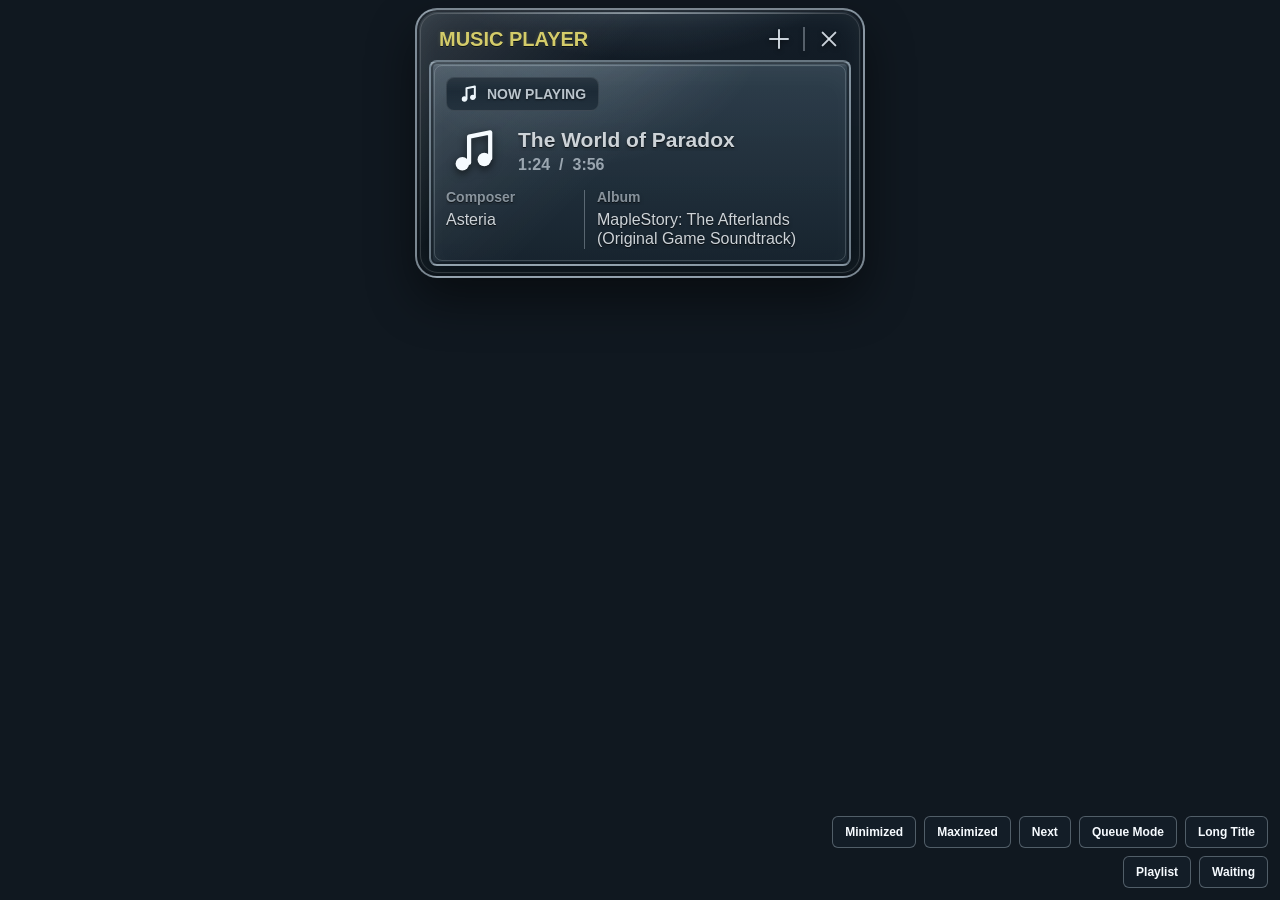
==== commit 0f28eecf: "Refactor overlay layout and localization for compact 450px window" ====
--- a/overlay/preview.html
+++ b/overlay/preview.html
@@ -29,7 +29,7 @@
       border-radius: 6px;
       background: rgba(20, 31, 41, 0.92);
       color: #f7fbff;
-      font: 800 12px "Segoe UI", Arial, sans-serif;
+      font: 700 12px "Segoe UI", Arial, sans-serif;
       cursor: pointer;
     }
 
@@ -43,6 +43,7 @@
     <button onclick="setMode('minimized')">Minimized</button>
     <button onclick="setMode('maximized')">Maximized</button>
     <button onclick="nextTrack()">Next</button>
+    <button onclick="toggleMaximizedQueue()">Queue Mode</button>
     <button onclick="toggleLongTitle()">Long Title</button>
     <button onclick="togglePlaylist()">Playlist</button>
     <button onclick="setWaiting()">Waiting</button>
@@ -179,9 +180,14 @@
     const params = new URLSearchParams(window.location.search);
     let current = 1;
     let mode = params.get('mode') === 'maximized' ? 'maximized' : 'minimized';
+    let maximizedQueueMode = params.get('maximized_queue') === 'single'
+      ? 'single'
+      : 'multiple';
     let longTitle = params.get('long') === '1';
     let withPlaylist = params.get('playlist') !== '0';
     let waiting = params.get('waiting') === '1';
+    let revealTimer = null;
+    let revealDeadline = 0;
 
     if (params.get('clean') === '1') {
       document.body.classList.add('clean-preview');
@@ -255,7 +261,10 @@
         els.previousCard.classList.add('hidden');
       }
 
-      const next = tracks.slice(current + 1, current + 4);
+      const nextCount = mode === 'maximized' && maximizedQueueMode === 'single'
+        ? 1
+        : 3;
+      const next = tracks.slice(current + 1, current + 1 + nextCount);
       if (next.length) {
         els.nextCard.classList.remove('hidden');
         els.nextList.replaceChildren(...next.map((track) => {
@@ -273,10 +282,15 @@
     function render() {
       els.card.classList.toggle('mode-maximized', mode === 'maximized');
       els.card.classList.toggle('mode-minimized', mode !== 'maximized');
+      els.card.classList.toggle('queue-single', maximizedQueueMode === 'single');
+      els.card.classList.toggle('queue-multiple', maximizedQueueMode !== 'single');
       els.modeAction.classList.toggle('minus', mode === 'maximized');
       els.modeAction.classList.toggle('plus', mode !== 'maximized');
 
       if (waiting) {
+        clearTimeout(revealTimer);
+        revealTimer = null;
+        revealDeadline = 0;
         els.card.classList.add('waiting');
         els.card.classList.remove('playing', 'paused', 'playlist-reveal');
         els.title.textContent = 'Waiting for Windows Media Player';
@@ -307,6 +321,27 @@
       render();
     }
 
+    function scheduleRevealClose() {
+      clearTimeout(revealTimer);
+      const remaining = revealDeadline - Date.now();
+      if (remaining <= 0) {
+        els.card.classList.remove('playlist-reveal');
+        revealTimer = null;
+        revealDeadline = 0;
+        return;
+      }
+
+      revealTimer = setTimeout(() => {
+        if (Date.now() < revealDeadline - 16) {
+          scheduleRevealClose();
+          return;
+        }
+        els.card.classList.remove('playlist-reveal');
+        revealTimer = null;
+        revealDeadline = 0;
+      }, remaining);
+    }
+
     function nextTrack() {
       waiting = false;
       current = (current + 1) % tracks.length;
@@ -314,7 +349,14 @@
       void els.card.offsetWidth;
       els.card.classList.add('track-change', 'playlist-reveal');
       render();
-      setTimeout(() => els.card.classList.remove('playlist-reveal'), 3000);
+      revealDeadline = Date.now() + 3000;
+      scheduleRevealClose();
+    }
+
+    function toggleMaximizedQueue() {
+      waiting = false;
+      maximizedQueueMode = maximizedQueueMode === 'single' ? 'multiple' : 'single';
+      render();
     }
 
     function toggleLongTitle() {
--- a/overlay/style.css
+++ b/overlay/style.css
@@ -9,13 +9,13 @@
   --panel-soft: rgba(99, 116, 129, 0.28);
   --line: rgba(217, 230, 240, 0.32);
   --line-bright: rgba(236, 246, 255, 0.58);
-  --text: #f7fbff;
-  --muted: rgba(226, 235, 242, 0.72);
-  --soft: rgba(210, 222, 232, 0.56);
-  --title: #fff329;
-  --accent: #c7f13a;
-  --accent-soft: #eefbc4;
-  --blue: #b8d8f5;
+  --text: #cdd3d8;
+  --muted: rgba(200, 210, 218, 0.65);
+  --soft: rgba(190, 200, 210, 0.52);
+  --title: #d4cc6a;
+  --accent: #a8c44a;
+  --accent-soft: #d6e2a8;
+  --blue: #a0c4de;
   --shadow: rgba(0, 0, 0, 0.48);
 }
 
@@ -44,7 +44,8 @@
 
 .player-window {
   position: relative;
-  width: min(570px, calc(100vw - 16px));
+  width: min(450px, calc(100vw - 16px));
+  max-width: 450px;
   margin-top: 8px;
   overflow: hidden;
   border: 2px solid rgba(215, 232, 245, 0.55);
@@ -94,11 +95,11 @@
   margin: 0;
   color: var(--title);
   font-size: 25px;
-  font-weight: 900;
+  font-weight: 700;
   line-height: 1;
   text-shadow:
-    0 2px 0 rgba(1, 9, 14, 0.86),
-    0 0 5px rgba(255, 243, 41, 0.24);
+    0 1px 0 rgba(1, 9, 14, 0.72),
+    0 0 4px rgba(212, 204, 106, 0.18);
   text-transform: uppercase;
 }
 
@@ -209,11 +210,11 @@
   background:
     linear-gradient(180deg, rgba(255, 255, 255, 0.08), transparent 42%),
     linear-gradient(180deg, rgba(21, 35, 47, 0.96), rgba(28, 42, 54, 0.78));
-  color: rgba(236, 244, 250, 0.92);
+  color: rgba(210, 220, 228, 0.88);
   font-size: 17px;
-  font-weight: 900;
+  font-weight: 600;
   line-height: 1;
-  text-shadow: 0 2px 2px rgba(0, 0, 0, 0.64);
+  text-shadow: 0 1px 2px rgba(0, 0, 0, 0.50);
   text-transform: uppercase;
 }
 
@@ -318,12 +319,12 @@
   overflow: hidden;
   color: var(--text);
   font-size: 29px;
-  font-weight: 900;
+  font-weight: 620;
   line-height: 1.14;
   text-overflow: ellipsis;
   text-shadow:
-    0 2px 0 rgba(0, 0, 0, 0.74),
-    0 3px 5px rgba(0, 0, 0, 0.42);
+    0 1px 0 rgba(0, 0, 0, 0.60),
+    0 2px 4px rgba(0, 0, 0, 0.32);
   white-space: nowrap;
 }
 
@@ -332,7 +333,7 @@
   margin-top: 7px;
   color: var(--muted);
   font-size: 16px;
-  font-weight: 700;
+  font-weight: 500;
   line-height: 1.2;
   text-overflow: ellipsis;
   white-space: nowrap;
@@ -342,9 +343,9 @@
   display: flex;
   gap: 9px;
   margin-top: 8px;
-  color: rgba(232, 241, 247, 0.72);
+  color: rgba(210, 220, 228, 0.68);
   font-size: 20px;
-  font-weight: 800;
+  font-weight: 550;
   font-variant-numeric: tabular-nums;
 }
 
@@ -364,14 +365,14 @@
 
 .meta-label {
   overflow: hidden;
-  color: rgba(218, 229, 239, 0.7);
+  color: rgba(200, 212, 222, 0.65);
   font-size: 20px;
-  font-weight: 900;
+  font-weight: 600;
   line-height: 1.1;
   text-overflow: ellipsis;
   text-shadow:
-    0 2px 0 rgba(0, 0, 0, 0.64),
-    0 3px 5px rgba(0, 0, 0, 0.36);
+    0 1px 0 rgba(0, 0, 0, 0.50),
+    0 2px 4px rgba(0, 0, 0, 0.28);
   white-space: nowrap;
 }
 
@@ -381,11 +382,11 @@
   margin-top: 14px;
   color: var(--text);
   font-size: 21px;
-  font-weight: 750;
+  font-weight: 500;
   line-height: 1.2;
   text-shadow:
-    0 2px 0 rgba(0, 0, 0, 0.70),
-    0 3px 5px rgba(0, 0, 0, 0.42);
+    0 1px 0 rgba(0, 0, 0, 0.56),
+    0 2px 4px rgba(0, 0, 0, 0.32);
   -webkit-box-orient: vertical;
   -webkit-line-clamp: 2;
 }
@@ -411,8 +412,8 @@
   width: 0%;
   height: 100%;
   border-radius: inherit;
-  background: linear-gradient(90deg, #efffc0, var(--accent), #90d90f);
-  box-shadow: 0 0 9px rgba(199, 241, 58, 0.34);
+  background: linear-gradient(90deg, #d6e8a0, var(--accent), #7ab40e);
+  box-shadow: 0 0 7px rgba(168, 196, 74, 0.28);
   transition: width 160ms linear;
 }
 
@@ -438,9 +439,9 @@
   margin-top: 18px;
   color: var(--text);
   font-size: 21px;
-  font-weight: 850;
+  font-weight: 550;
   font-variant-numeric: tabular-nums;
-  text-shadow: 0 2px 3px rgba(0, 0, 0, 0.62);
+  text-shadow: 0 1px 2px rgba(0, 0, 0, 0.48);
 }
 
 .playlist-panel {
@@ -454,7 +455,7 @@
   gap: 18px;
   color: var(--soft);
   font-size: 13px;
-  font-weight: 900;
+  font-weight: 600;
   line-height: 1;
   text-transform: uppercase;
 }
@@ -484,7 +485,7 @@
   background: rgba(5, 11, 16, 0.20);
   color: var(--muted);
   font-size: 14px;
-  font-weight: 750;
+  font-weight: 500;
 }
 
 .compact-list li.current {
@@ -584,12 +585,12 @@
   overflow: hidden;
   color: var(--text);
   font-size: 24px;
-  font-weight: 900;
+  font-weight: 600;
   line-height: 1.12;
   text-overflow: ellipsis;
   text-shadow:
-    0 2px 0 rgba(0, 0, 0, 0.72),
-    0 3px 5px rgba(0, 0, 0, 0.42);
+    0 1px 0 rgba(0, 0, 0, 0.58),
+    0 2px 4px rgba(0, 0, 0, 0.32);
   white-space: nowrap;
 }
 
@@ -599,7 +600,7 @@
   margin-top: 8px;
   color: var(--muted);
   font-size: 19px;
-  font-weight: 700;
+  font-weight: 500;
   line-height: 1.15;
   text-overflow: ellipsis;
   white-space: nowrap;
@@ -621,7 +622,7 @@
   padding: 10px 28px;
   color: var(--soft);
   font-size: 19px;
-  font-weight: 650;
+  font-weight: 450;
 }
 
 .info-dot {
@@ -631,10 +632,10 @@
   height: 28px;
   flex: 0 0 auto;
   border-radius: 50%;
-  background: rgba(232, 241, 248, 0.88);
+  background: rgba(210, 220, 228, 0.82);
   color: #203140;
   font-size: 21px;
-  font-weight: 900;
+  font-weight: 700;
   font-style: normal;
   line-height: 1;
 }
@@ -668,7 +669,8 @@
 }
 
 .mode-minimized {
-  width: min(520px, calc(100vw - 16px));
+  width: min(450px, calc(100vw - 16px));
+  max-width: 450px;
 }
 
 .mode-minimized .window-bar {
@@ -677,7 +679,7 @@
 }
 
 .mode-minimized .window-bar h1 {
-  font-size: 21px;
+  font-size: 20px;
 }
 
 .mode-minimized .window-actions {
@@ -743,7 +745,7 @@
 }
 
 .mode-minimized .track-title {
-  font-size: 23px;
+  font-size: 21px;
 }
 
 .mode-minimized .note-mark {
@@ -789,9 +791,22 @@
 }
 
 .mode-minimized .playlist-panel {
-  display: none;
-  margin: -2px 12px 12px;
-  padding: 8px 10px 10px;
+  display: block;
+  max-height: 0;
+  margin: -2px 12px 0;
+  padding: 0 10px;
+  overflow: hidden;
+  border-width: 0;
+  opacity: 0;
+  pointer-events: none;
+  transform: translateY(-10px);
+  transition:
+    max-height 360ms ease,
+    margin 360ms ease,
+    padding 360ms ease,
+    border-width 360ms ease,
+    opacity 220ms ease,
+    transform 360ms ease;
 }
 
 .mode-minimized .playlist-head {
@@ -811,7 +826,13 @@
 }
 
 .mode-minimized.playlist-reveal .playlist-panel:not(.hidden) {
-  display: block;
+  max-height: 230px;
+  margin: -2px 12px 12px;
+  padding: 8px 10px 10px;
+  border-width: 2px;
+  opacity: 1;
+  pointer-events: auto;
+  transform: translateY(0);
 }
 
 .mode-minimized .expanded-list {
@@ -819,46 +840,93 @@
 }
 
 .mode-maximized {
-  width: min(570px, calc(100vw - 16px));
+  width: min(450px, calc(100vw - 16px));
+  max-width: 450px;
   align-self: flex-start;
   margin-top: 8px;
 }
 
 .mode-maximized .window-bar {
-  min-height: 92px;
-  padding: 33px 36px 18px;
+  min-height: 58px;
+  padding: 17px 24px 10px;
 }
 
 .mode-maximized .window-bar h1 {
-  font-size: 26px;
+  font-size: 22px;
 }
 
 .mode-maximized .now-panel {
-  margin: 0 18px 18px;
+  margin: 0 12px 12px;
 }
 
 .mode-maximized .panel-surface {
-  padding: 20px 22px 26px;
+  padding: 14px 16px 17px;
+}
+
+.mode-maximized .panel-top {
+  min-height: 32px;
+}
+
+.mode-maximized .now-pill {
+  min-height: 30px;
+  gap: 8px;
+  padding: 6px 12px;
+  font-size: 13px;
+}
+
+.mode-maximized .now-pill svg {
+  width: 19px;
+  height: 19px;
+}
+
+.mode-maximized .sound-mark {
+  gap: 8px;
+}
+
+.mode-maximized .speaker {
+  width: 24px;
+  height: 24px;
+}
+
+.mode-maximized .bars {
+  gap: 4px;
+  height: 28px;
+}
+
+.mode-maximized .bars span {
+  width: 6px;
+}
+
+.mode-maximized .bars span:nth-child(1) {
+  height: 13px;
+}
+
+.mode-maximized .bars span:nth-child(2) {
+  height: 20px;
+}
+
+.mode-maximized .bars span:nth-child(3) {
+  height: 26px;
 }
 
 .mode-maximized .track-grid {
-  grid-template-columns: 76px minmax(0, 1fr);
+  grid-template-columns: 54px minmax(0, 1fr);
   grid-template-areas:
     "note title"
     "meta meta";
-  gap: 18px;
-  margin-top: 40px;
+  gap: 12px;
+  margin-top: 16px;
 }
 
 .mode-maximized .note-mark {
   grid-area: note;
-  width: 70px;
-  height: 70px;
+  width: 52px;
+  height: 52px;
 }
 
 .mode-maximized .note-mark svg {
-  width: 62px;
-  height: 62px;
+  width: 48px;
+  height: 48px;
 }
 
 .mode-maximized .track-copy {
@@ -866,43 +934,71 @@
 }
 
 .mode-maximized .track-title {
-  font-size: 32px;
+  display: -webkit-box;
+  font-size: 24px;
+  line-height: 1.14;
   white-space: normal;
-}
-
-.mode-maximized .track-artist,
+  -webkit-box-orient: vertical;
+  -webkit-line-clamp: 2;
+}
+
+.mode-maximized .track-artist {
+  display: block;
+  margin-top: 6px;
+  font-size: 13px;
+  white-space: normal;
+}
+
 .mode-maximized .compact-time {
   display: none;
 }
 
 .mode-maximized .meta-grid {
   grid-area: meta;
-  grid-template-columns: 140px 2px minmax(0, 1fr);
-  gap: 18px;
-  margin-left: 104px;
+  grid-template-columns: minmax(0, 0.85fr) 1px minmax(0, 1.15fr);
+  gap: 10px;
+  margin-left: 0;
+  margin-top: 4px;
+}
+
+.mode-maximized .meta-separator {
+  width: 1px;
+  min-height: 52px;
+}
+
+.mode-maximized .meta-label {
+  font-size: 13px;
+  text-align: left;
+}
+
+.mode-maximized .meta-value {
+  margin-top: 6px;
+  font-size: 15px;
+  line-height: 1.18;
+}
+
+.mode-maximized .progress-block {
+  margin-top: 18px;
+}
+
+.mode-maximized .progress-track {
+  height: 8px;
+}
+
+.mode-maximized .progress-thumb {
+  width: 18px;
+  height: 18px;
+  border-width: 2px;
+}
+
+.mode-maximized .time-row {
   margin-top: 11px;
-}
-
-.mode-maximized .meta-separator {
-  min-height: 84px;
-}
-
-.mode-maximized .meta-label {
-  font-size: 20px;
-  text-align: right;
-}
-
-.mode-maximized .meta-value {
-  font-size: 22px;
-}
-
-.mode-maximized .progress-block {
-  margin-top: 34px;
+  font-size: 14px;
 }
 
 .mode-maximized .playlist-panel:not(.hidden) {
   display: block;
-  margin: 0 18px 18px;
+  margin: 0 12px 12px;
   padding: 0;
 }
 
@@ -911,6 +1007,87 @@
   display: none;
 }
 
+.mode-maximized .expanded-list {
+  gap: 10px;
+}
+
+.mode-maximized .song-card {
+  border-radius: 8px;
+}
+
+.mode-maximized .song-label {
+  min-height: 28px;
+  gap: 8px;
+  margin: 8px 10px;
+  padding: 6px 10px;
+  font-size: 12px;
+}
+
+.mode-maximized .song-label svg {
+  width: 16px;
+  height: 16px;
+}
+
+.mode-maximized .song-row,
+.mode-maximized .next-list li {
+  grid-template-columns: 34px minmax(0, 1fr);
+  gap: 10px;
+  min-height: 50px;
+  padding: 9px 12px 11px;
+}
+
+.mode-maximized .song-row svg {
+  width: 30px;
+  height: 30px;
+}
+
+.mode-maximized .list-note {
+  width: 28px;
+  height: 28px;
+}
+
+.mode-maximized .list-note::before {
+  left: 12px;
+  top: 3px;
+  width: 3px;
+  height: 18px;
+}
+
+.mode-maximized .list-note::after {
+  left: 3px;
+  bottom: 3px;
+  width: 16px;
+  height: 11px;
+}
+
+.mode-maximized .song-title {
+  font-size: 15px;
+  line-height: 1.12;
+}
+
+.mode-maximized .song-artist {
+  margin-top: 4px;
+  font-size: 12px;
+}
+
+.mode-maximized .next-list li + li {
+  border-top-color: rgba(255, 255, 255, 0.07);
+}
+
+.mode-maximized .status-footer {
+  min-height: 40px;
+  margin: 0 12px 12px;
+  padding: 8px 14px;
+  gap: 10px;
+  font-size: 13px;
+}
+
+.mode-maximized .info-dot {
+  width: 22px;
+  height: 22px;
+  font-size: 16px;
+}
+
 .mode-minimized .panel-top {
   justify-content: flex-start;
 }
@@ -938,8 +1115,8 @@
   }
 
   .mode-minimized .track-grid {
-    grid-template-columns: 64px minmax(0, 1fr);
-    gap: 14px;
+    grid-template-columns: 58px minmax(0, 1fr);
+    gap: 10px 14px;
   }
 
   .mode-minimized .meta-grid {
@@ -960,12 +1137,24 @@
   .track-title,
   .mode-minimized .track-title,
   .mode-maximized .track-title {
-    font-size: 24px;
+    font-size: 23px;
+  }
+
+  .mode-minimized .track-title {
+    font-size: 21px;
   }
 
   .meta-label,
   .meta-value {
-    font-size: 16px;
+    font-size: 15px;
+  }
+
+  .mode-maximized .meta-label {
+    font-size: 13px;
+  }
+
+  .mode-maximized .meta-value {
+    font-size: 15px;
   }
 
   .compact-list li {
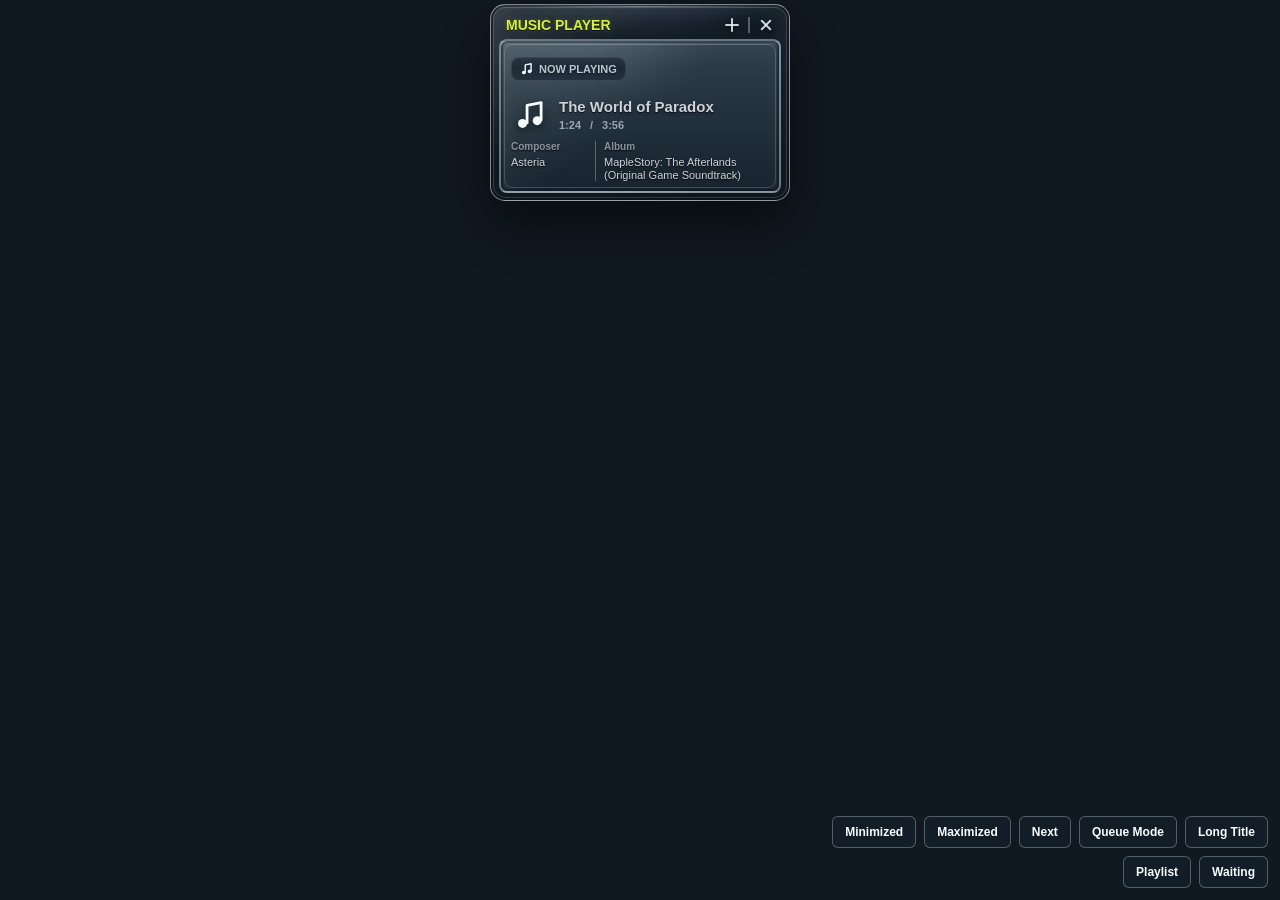
==== commit d5fe4459: "Default maximized queue to single and tighten 300px overlay" ====
--- a/overlay/preview.html
+++ b/overlay/preview.html
@@ -180,9 +180,9 @@
     const params = new URLSearchParams(window.location.search);
     let current = 1;
     let mode = params.get('mode') === 'maximized' ? 'maximized' : 'minimized';
-    let maximizedQueueMode = params.get('maximized_queue') === 'single'
-      ? 'single'
-      : 'multiple';
+    let maximizedQueueMode = params.get('maximized_queue') === 'multiple'
+      ? 'multiple'
+      : 'single';
     let longTitle = params.get('long') === '1';
     let withPlaylist = params.get('playlist') !== '0';
     let waiting = params.get('waiting') === '1';
--- a/overlay/style.css
+++ b/overlay/style.css
@@ -12,7 +12,7 @@
   --text: #cdd3d8;
   --muted: rgba(200, 210, 218, 0.65);
   --soft: rgba(190, 200, 210, 0.52);
-  --title: #d4cc6a;
+  --title: #d7ef3d;
   --accent: #a8c44a;
   --accent-soft: #d6e2a8;
   --blue: #a0c4de;
@@ -44,12 +44,12 @@
 
 .player-window {
   position: relative;
-  width: min(450px, calc(100vw - 16px));
-  max-width: 450px;
-  margin-top: 8px;
+  width: min(300px, calc(100vw - 4px));
+  max-width: 300px;
+  margin-top: 4px;
   overflow: hidden;
-  border: 2px solid rgba(215, 232, 245, 0.55);
-  border-radius: 22px;
+  border: 1px solid rgba(215, 232, 245, 0.55);
+  border-radius: 15px;
   background:
     linear-gradient(180deg, rgba(234, 247, 255, 0.16), transparent 4px),
     radial-gradient(90% 70% at 50% -18%, rgba(185, 213, 234, 0.22), transparent 52%),
@@ -64,17 +64,17 @@
 .player-window::before {
   content: "";
   position: absolute;
-  inset: 3px;
+  inset: 2px;
   pointer-events: none;
   border: 1px solid rgba(255, 255, 255, 0.14);
-  border-radius: 18px;
+  border-radius: 12px;
 }
 
 .player-window::after {
   content: "";
   position: absolute;
-  inset: 2px 20px auto;
-  height: 2px;
+  inset: 1px 13px auto;
+  height: 1px;
   pointer-events: none;
   border-radius: 999px;
   background: linear-gradient(90deg, transparent, rgba(238, 249, 255, 0.55), transparent);
@@ -98,8 +98,8 @@
   font-weight: 700;
   line-height: 1;
   text-shadow:
-    0 1px 0 rgba(1, 9, 14, 0.72),
-    0 0 4px rgba(212, 204, 106, 0.18);
+    0 1px 0 rgba(1, 9, 14, 0.8),
+    0 0 4px rgba(215, 239, 61, 0.26);
   text-transform: uppercase;
 }
 
@@ -669,63 +669,63 @@
 }
 
 .mode-minimized {
-  width: min(450px, calc(100vw - 16px));
-  max-width: 450px;
+  width: min(300px, calc(100vw - 4px));
+  max-width: 300px;
 }
 
 .mode-minimized .window-bar {
-  min-height: 50px;
-  padding: 15px 22px 8px;
+  min-height: 34px;
+  padding: 10px 15px 5px;
 }
 
 .mode-minimized .window-bar h1 {
-  font-size: 20px;
+  font-size: 14px;
 }
 
 .mode-minimized .window-actions {
-  gap: 12px;
+  gap: 8px;
 }
 
 .mode-minimized .window-divider {
-  height: 24px;
+  height: 16px;
 }
 
 .mode-minimized .window-icon {
-  width: 24px;
-  height: 24px;
+  width: 16px;
+  height: 16px;
 }
 
 .mode-minimized .window-icon::before,
 .mode-minimized .window-icon.close::after {
-  inset: 11px 2px auto;
+  inset: 7px 1px auto;
   height: 2px;
 }
 
 .mode-minimized .window-icon.plus::after {
-  inset: 2px auto auto 11px;
+  inset: 1px auto auto 7px;
   width: 2px;
-  height: 20px;
+  height: 14px;
 }
 
 .mode-minimized .now-panel {
-  margin: 0 12px 12px;
+  margin: 0 8px 8px;
 }
 
 .mode-minimized .panel-surface {
-  min-height: 134px;
-  padding: 13px 15px 15px;
+  min-height: 90px;
+  padding: 9px 10px 10px;
 }
 
 .mode-minimized .now-pill {
-  min-height: 30px;
-  gap: 8px;
-  padding: 6px 12px;
-  font-size: 14px;
+  min-height: 22px;
+  gap: 5px;
+  padding: 4px 8px;
+  font-size: 11px;
 }
 
 .mode-minimized .now-pill svg {
-  width: 20px;
-  height: 20px;
+  width: 14px;
+  height: 14px;
 }
 
 .mode-minimized .progress-block,
@@ -736,27 +736,27 @@
 }
 
 .mode-minimized .track-grid {
-  grid-template-columns: 58px minmax(0, 1fr);
+  grid-template-columns: 39px minmax(0, 1fr);
   grid-template-areas:
     "note title"
     "meta meta";
-  gap: 9px 14px;
-  margin-top: 9px;
+  gap: 6px 9px;
+  margin-top: 7px;
 }
 
 .mode-minimized .track-title {
-  font-size: 21px;
+  font-size: 15px;
 }
 
 .mode-minimized .note-mark {
   grid-area: note;
-  width: 58px;
-  height: 58px;
+  width: 39px;
+  height: 39px;
 }
 
 .mode-minimized .note-mark svg {
-  width: 54px;
-  height: 54px;
+  width: 36px;
+  height: 36px;
 }
 
 .mode-minimized .track-copy {
@@ -764,37 +764,37 @@
 }
 
 .mode-minimized .compact-time {
-  margin-top: 5px;
-  font-size: 16px;
+  margin-top: 3px;
+  font-size: 11px;
 }
 
 .mode-minimized .meta-grid {
   grid-area: meta;
-  grid-template-columns: minmax(126px, 0.42fr) 1px minmax(0, 1fr);
-  gap: 12px;
+  grid-template-columns: minmax(76px, 0.42fr) 1px minmax(0, 1fr);
+  gap: 8px;
   margin-top: 1px;
 }
 
 .mode-minimized .meta-separator {
   width: 1px;
-  min-height: 45px;
+  min-height: 30px;
 }
 
 .mode-minimized .meta-label {
-  font-size: 14px;
+  font-size: 10px;
 }
 
 .mode-minimized .meta-value {
-  margin-top: 6px;
-  font-size: 16px;
-  line-height: 1.18;
+  margin-top: 4px;
+  font-size: 11px;
+  line-height: 1.14;
 }
 
 .mode-minimized .playlist-panel {
   display: block;
   max-height: 0;
-  margin: -2px 12px 0;
-  padding: 0 10px;
+  margin: -1px 8px 0;
+  padding: 0 7px;
   overflow: hidden;
   border-width: 0;
   opacity: 0;
@@ -810,26 +810,26 @@
 }
 
 .mode-minimized .playlist-head {
-  font-size: 11px;
+  font-size: 9px;
 }
 
 .mode-minimized .compact-list {
-  gap: 5px;
-  margin-top: 8px;
+  gap: 3px;
+  margin-top: 5px;
 }
 
 .mode-minimized .compact-list li {
-  grid-template-columns: 26px minmax(0, 1fr) minmax(72px, 0.34fr);
-  min-height: 26px;
-  padding: 5px 8px;
-  font-size: 12px;
+  grid-template-columns: 18px minmax(0, 1fr) minmax(48px, 0.34fr);
+  min-height: 20px;
+  padding: 3px 5px;
+  font-size: 10px;
 }
 
 .mode-minimized.playlist-reveal .playlist-panel:not(.hidden) {
-  max-height: 230px;
-  margin: -2px 12px 12px;
-  padding: 8px 10px 10px;
-  border-width: 2px;
+  max-height: 154px;
+  margin: -1px 8px 8px;
+  padding: 5px 7px 7px;
+  border-width: 1px;
   opacity: 1;
   pointer-events: auto;
   transform: translateY(0);
@@ -840,93 +840,104 @@
 }
 
 .mode-maximized {
-  width: min(450px, calc(100vw - 16px));
-  max-width: 450px;
+  width: min(300px, calc(100vw - 4px));
+  max-width: 300px;
   align-self: flex-start;
-  margin-top: 8px;
+  margin-top: 4px;
 }
 
 .mode-maximized .window-bar {
-  min-height: 58px;
-  padding: 17px 24px 10px;
+  min-height: 39px;
+  padding: 11px 16px 7px;
 }
 
 .mode-maximized .window-bar h1 {
-  font-size: 22px;
+  font-size: 15px;
 }
 
 .mode-maximized .now-panel {
-  margin: 0 12px 12px;
+  margin: 0 8px 8px;
+  padding: 5px;
 }
 
 .mode-maximized .panel-surface {
-  padding: 14px 16px 17px;
+  min-height: 0;
+  padding: 9px 11px 11px;
+  border: 1px solid rgba(217, 232, 244, 0.26);
+  border-radius: 10px;
+  background:
+    linear-gradient(180deg, rgba(255, 255, 255, 0.08), transparent 12px),
+    linear-gradient(135deg, rgba(255, 255, 255, 0.06), transparent 48%),
+    rgba(20, 34, 46, 0.32);
+  box-shadow:
+    inset 0 0 0 1px rgba(6, 12, 17, 0.34),
+    inset 0 12px 20px rgba(255, 255, 255, 0.025);
 }
 
 .mode-maximized .panel-top {
-  min-height: 32px;
+  min-height: 22px;
 }
 
 .mode-maximized .now-pill {
-  min-height: 30px;
-  gap: 8px;
-  padding: 6px 12px;
-  font-size: 13px;
+  min-height: 22px;
+  gap: 5px;
+  padding: 4px 8px;
+  font-size: 10px;
 }
 
 .mode-maximized .now-pill svg {
-  width: 19px;
+  width: 13px;
+  height: 13px;
+}
+
+.mode-maximized .sound-mark {
+  gap: 5px;
+}
+
+.mode-maximized .speaker {
+  width: 16px;
+  height: 16px;
+}
+
+.mode-maximized .bars {
+  gap: 3px;
   height: 19px;
 }
 
-.mode-maximized .sound-mark {
-  gap: 8px;
-}
-
-.mode-maximized .speaker {
-  width: 24px;
-  height: 24px;
-}
-
-.mode-maximized .bars {
-  gap: 4px;
-  height: 28px;
-}
-
 .mode-maximized .bars span {
-  width: 6px;
+  width: 4px;
 }
 
 .mode-maximized .bars span:nth-child(1) {
+  height: 9px;
+}
+
+.mode-maximized .bars span:nth-child(2) {
   height: 13px;
 }
 
-.mode-maximized .bars span:nth-child(2) {
-  height: 20px;
-}
-
 .mode-maximized .bars span:nth-child(3) {
-  height: 26px;
+  height: 18px;
 }
 
 .mode-maximized .track-grid {
-  grid-template-columns: 54px minmax(0, 1fr);
+  grid-template-columns: 36px minmax(0, 1fr);
   grid-template-areas:
     "note title"
     "meta meta";
-  gap: 12px;
-  margin-top: 16px;
+  gap: 8px 10px;
+  margin-top: 13px;
 }
 
 .mode-maximized .note-mark {
   grid-area: note;
-  width: 52px;
-  height: 52px;
+  width: 35px;
+  height: 35px;
 }
 
 .mode-maximized .note-mark svg {
-  width: 48px;
-  height: 48px;
+  width: 32px;
+  height: 32px;
 }
 
 .mode-maximized .track-copy {
@@ -935,7 +946,7 @@
 
 .mode-maximized .track-title {
   display: -webkit-box;
-  font-size: 24px;
+  font-size: 17px;
   line-height: 1.14;
   white-space: normal;
   -webkit-box-orient: vertical;
@@ -943,10 +954,7 @@
 }
 
 .mode-maximized .track-artist {
-  display: block;
-  margin-top: 6px;
-  font-size: 13px;
-  white-space: normal;
+  display: none;
 }
 
 .mode-maximized .compact-time {
@@ -955,51 +963,77 @@
 
 .mode-maximized .meta-grid {
   grid-area: meta;
-  grid-template-columns: minmax(0, 0.85fr) 1px minmax(0, 1.15fr);
-  gap: 10px;
-  margin-left: 0;
+  display: grid;
+  grid-template-columns: 1fr;
+  gap: 5px;
+  margin-left: 46px;
   margin-top: 4px;
 }
 
+.mode-maximized .meta-item {
+  display: grid;
+  grid-template-columns: 58px 1px minmax(0, 1fr);
+  gap: 8px;
+  align-items: start;
+}
+
+.mode-maximized .meta-item::before {
+  content: "";
+  grid-column: 2;
+  grid-row: 1;
+  width: 1px;
+  min-height: 16px;
+  background: rgba(223, 235, 244, 0.32);
+}
+
 .mode-maximized .meta-separator {
-  width: 1px;
-  min-height: 52px;
+  display: none;
 }
 
 .mode-maximized .meta-label {
-  font-size: 13px;
-  text-align: left;
+  grid-column: 1;
+  font-size: 10px;
+  line-height: 1.12;
+  text-align: right;
 }
 
 .mode-maximized .meta-value {
-  margin-top: 6px;
-  font-size: 15px;
+  grid-column: 3;
+  margin-top: 0;
+  font-size: 12px;
   line-height: 1.18;
 }
 
 .mode-maximized .progress-block {
-  margin-top: 18px;
+  margin-top: 14px;
 }
 
 .mode-maximized .progress-track {
-  height: 8px;
+  height: 5px;
 }
 
 .mode-maximized .progress-thumb {
-  width: 18px;
-  height: 18px;
+  width: 12px;
+  height: 12px;
   border-width: 2px;
 }
 
 .mode-maximized .time-row {
-  margin-top: 11px;
-  font-size: 14px;
+  margin-top: 7px;
+  font-size: 10px;
 }
 
 .mode-maximized .playlist-panel:not(.hidden) {
   display: block;
-  margin: 0 12px 12px;
+  margin: 0 8px 8px;
   padding: 0;
+  border: 0;
+  background: transparent;
+  box-shadow: none;
+}
+
+.mode-maximized .playlist-panel::before {
+  display: none;
 }
 
 .mode-maximized .playlist-head,
@@ -1008,66 +1042,78 @@
 }
 
 .mode-maximized .expanded-list {
-  gap: 10px;
+  gap: 8px;
 }
 
 .mode-maximized .song-card {
-  border-radius: 8px;
+  border-width: 1px;
+  border-radius: 10px;
+  background:
+    linear-gradient(180deg, rgba(238, 249, 255, 0.18), transparent 12px),
+    linear-gradient(180deg, rgba(86, 108, 125, 0.52), rgba(27, 42, 55, 0.76));
+  box-shadow:
+    inset 0 0 0 1px rgba(5, 10, 14, 0.38),
+    0 1px 0 rgba(255, 255, 255, 0.08);
 }
 
 .mode-maximized .song-label {
-  min-height: 28px;
-  gap: 8px;
-  margin: 8px 10px;
-  padding: 6px 10px;
-  font-size: 12px;
+  min-height: 20px;
+  gap: 5px;
+  margin: 7px 7px 6px;
+  padding: 4px 7px;
+  font-size: 9px;
+  color: #b9d7ef;
+  background:
+    linear-gradient(180deg, rgba(255, 255, 255, 0.08), transparent 42%),
+    linear-gradient(180deg, rgba(28, 45, 60, 0.98), rgba(28, 44, 58, 0.82));
 }
 
 .mode-maximized .song-label svg {
-  width: 16px;
-  height: 16px;
+  width: 11px;
+  height: 11px;
 }
 
 .mode-maximized .song-row,
 .mode-maximized .next-list li {
-  grid-template-columns: 34px minmax(0, 1fr);
-  gap: 10px;
-  min-height: 50px;
-  padding: 9px 12px 11px;
+  grid-template-columns: 28px minmax(0, 1fr);
+  gap: 9px;
+  min-height: 39px;
+  padding: 7px 10px 9px;
+  background: rgba(10, 22, 32, 0.12);
 }
 
 .mode-maximized .song-row svg {
-  width: 30px;
-  height: 30px;
+  width: 24px;
+  height: 24px;
 }
 
 .mode-maximized .list-note {
-  width: 28px;
-  height: 28px;
+  width: 24px;
+  height: 24px;
 }
 
 .mode-maximized .list-note::before {
-  left: 12px;
+  left: 11px;
   top: 3px;
   width: 3px;
-  height: 18px;
+  height: 15px;
 }
 
 .mode-maximized .list-note::after {
   left: 3px;
   bottom: 3px;
-  width: 16px;
-  height: 11px;
+  width: 13px;
+  height: 9px;
 }
 
 .mode-maximized .song-title {
-  font-size: 15px;
+  font-size: 13px;
   line-height: 1.12;
 }
 
 .mode-maximized .song-artist {
-  margin-top: 4px;
-  font-size: 12px;
+  margin-top: 3px;
+  font-size: 11px;
 }
 
 .mode-maximized .next-list li + li {
@@ -1075,17 +1121,17 @@
 }
 
 .mode-maximized .status-footer {
-  min-height: 40px;
-  margin: 0 12px 12px;
-  padding: 8px 14px;
-  gap: 10px;
-  font-size: 13px;
+  min-height: 28px;
+  margin: 0 8px 8px;
+  padding: 5px 9px;
+  gap: 7px;
+  font-size: 10px;
 }
 
 .mode-maximized .info-dot {
-  width: 22px;
-  height: 22px;
-  font-size: 16px;
+  width: 16px;
+  height: 16px;
+  font-size: 12px;
 }
 
 .mode-minimized .panel-top {
@@ -1094,67 +1140,71 @@
 
 @media (max-width: 760px) {
   body {
-    padding: 8px;
+    padding: 0;
   }
 
   .window-bar {
-    padding-left: 20px;
-    padding-right: 20px;
+    padding-left: 14px;
+    padding-right: 14px;
   }
 
   .window-bar h1 {
-    font-size: 21px;
+    font-size: 15px;
   }
 
   .window-actions {
-    gap: 12px;
+    gap: 8px;
   }
 
   .mode-minimized .panel-surface {
-    padding: 14px 18px 16px;
+    padding: 9px 10px 10px;
   }
 
   .mode-minimized .track-grid {
-    grid-template-columns: 58px minmax(0, 1fr);
-    gap: 10px 14px;
+    grid-template-columns: 39px minmax(0, 1fr);
+    gap: 6px 9px;
   }
 
   .mode-minimized .meta-grid {
     grid-column: 1 / -1;
-    grid-template-columns: minmax(80px, 0.4fr) 2px minmax(120px, 1fr);
+    grid-template-columns: minmax(76px, 0.42fr) 1px minmax(0, 1fr);
   }
 
   .note-mark {
-    width: 58px;
-    height: 58px;
+    width: 39px;
+    height: 39px;
   }
 
   .note-mark svg {
-    width: 54px;
-    height: 54px;
+    width: 36px;
+    height: 36px;
   }
 
   .track-title,
   .mode-minimized .track-title,
   .mode-maximized .track-title {
-    font-size: 23px;
+    font-size: 16px;
   }
 
   .mode-minimized .track-title {
-    font-size: 21px;
+    font-size: 15px;
+  }
+
+  .mode-maximized .track-title {
+    font-size: 17px;
   }
 
   .meta-label,
   .meta-value {
-    font-size: 15px;
+    font-size: 11px;
   }
 
   .mode-maximized .meta-label {
-    font-size: 13px;
+    font-size: 10px;
   }
 
   .mode-maximized .meta-value {
-    font-size: 15px;
+    font-size: 12px;
   }
 
   .compact-list li {
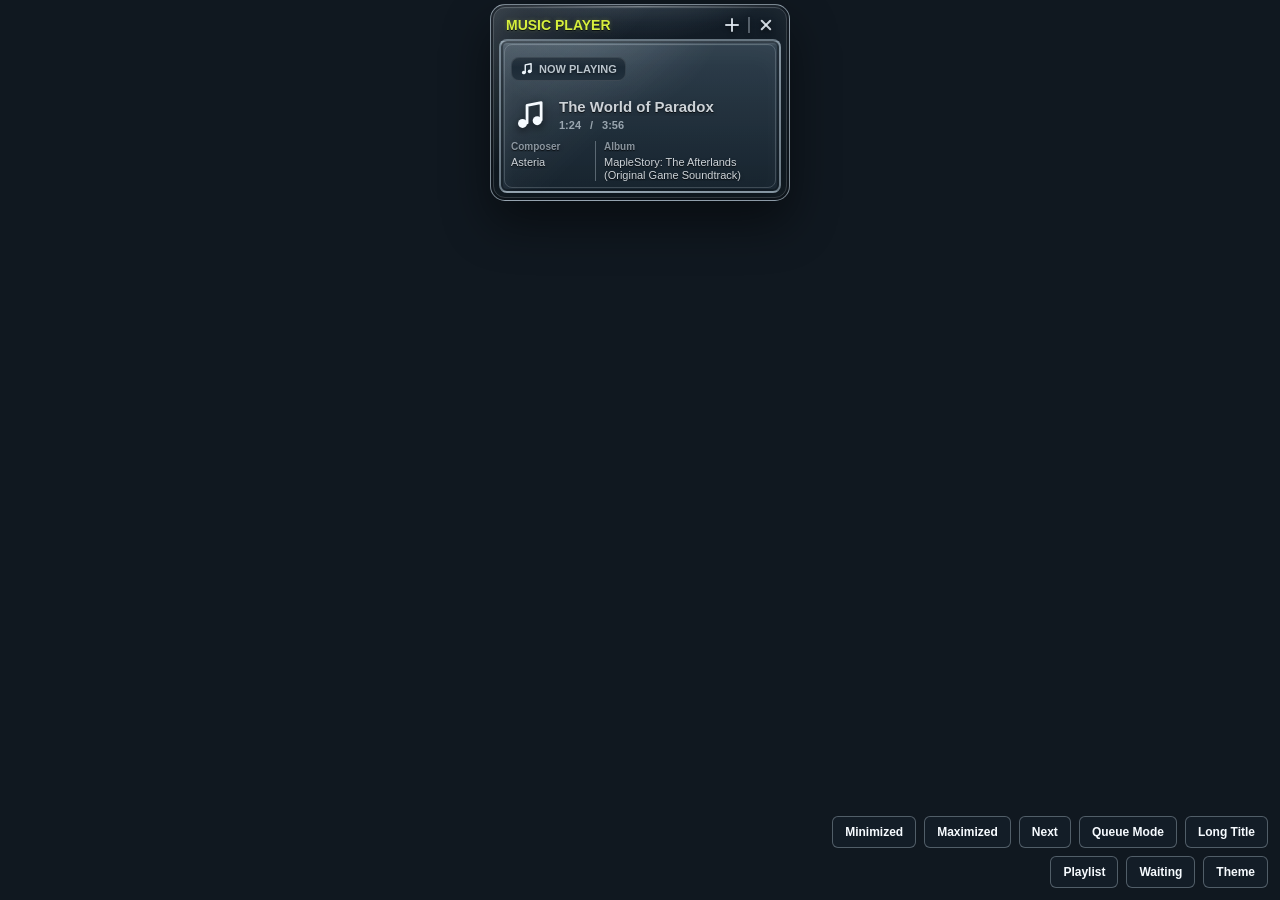
==== commit 49f75d94: "Add Modern overlay theme alongside MapleStory-Like Introduce an "Overlay theme" dropdown in the sour" ====
--- a/overlay/preview.html
+++ b/overlay/preview.html
@@ -4,7 +4,15 @@
   <meta charset="UTF-8">
   <meta name="viewport" content="width=device-width, initial-scale=1.0">
   <title>WMP Now Playing Preview</title>
-  <link rel="stylesheet" href="style.css">
+  <link rel="stylesheet" href="style.css" id="theme-stylesheet">
+  <script>
+    (function () {
+      var theme = new URLSearchParams(location.search).get('theme');
+      if (theme === 'modern') {
+        document.getElementById('theme-stylesheet').setAttribute('href', 'style-modern.css');
+      }
+    })();
+  </script>
   <style>
     body {
       background: #101820;
@@ -47,6 +55,7 @@
     <button onclick="toggleLongTitle()">Long Title</button>
     <button onclick="togglePlaylist()">Playlist</button>
     <button onclick="setWaiting()">Waiting</button>
+    <button onclick="toggleTheme()">Theme</button>
   </div>
 
   <main id="card" class="player-window mode-minimized playing" aria-live="polite">
@@ -376,6 +385,15 @@
       render();
     }
 
+    function toggleTheme() {
+      const link = document.getElementById('theme-stylesheet');
+      if (!link) return;
+      const next = link.getAttribute('href') === 'style-modern.css'
+        ? 'style.css'
+        : 'style-modern.css';
+      link.setAttribute('href', next);
+    }
+
     render();
     if (params.get('reveal') === '1') {
       els.card.classList.add('playlist-reveal');
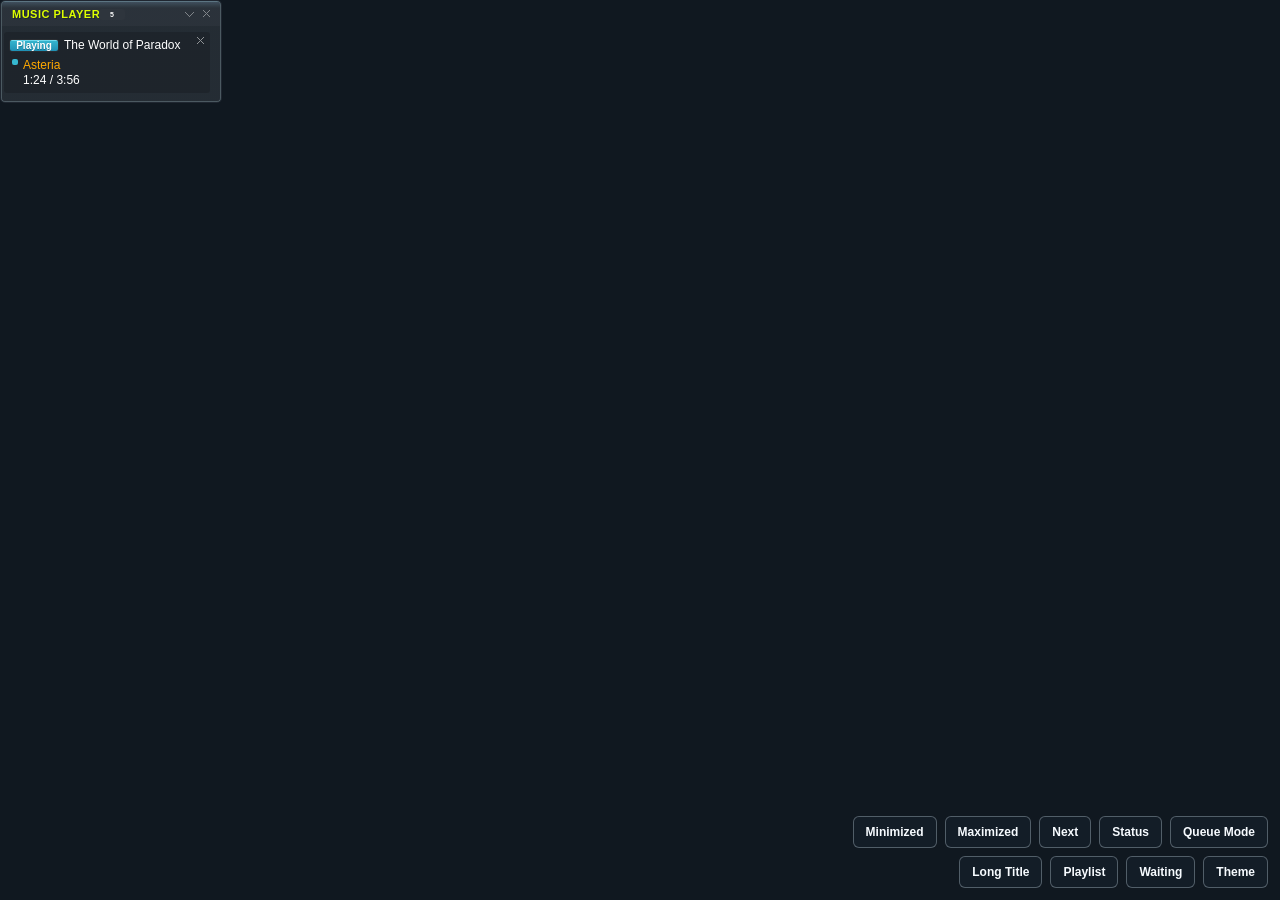
==== commit 5f67fb17: "Restyle MapleStory theme after the in-game Quest UI - Minimized mode mirrors the Quest Helper (222px" ====
--- a/overlay/preview.html
+++ b/overlay/preview.html
@@ -51,6 +51,7 @@
     <button onclick="setMode('minimized')">Minimized</button>
     <button onclick="setMode('maximized')">Maximized</button>
     <button onclick="nextTrack()">Next</button>
+    <button onclick="cycleStatus()">Status</button>
     <button onclick="toggleMaximizedQueue()">Queue Mode</button>
     <button onclick="toggleLongTitle()">Long Title</button>
     <button onclick="togglePlaylist()">Playlist</button>
@@ -61,6 +62,7 @@
   <main id="card" class="player-window mode-minimized playing" aria-live="polite">
     <header class="window-bar">
       <h1>MUSIC PLAYER</h1>
+      <span id="track-count" class="q-count hidden" aria-hidden="true"></span>
       <div class="window-actions" aria-hidden="true">
         <span id="mode-action" class="window-icon plus"></span>
         <span class="window-divider"></span>
@@ -79,6 +81,8 @@
             </svg>
             <span>NOW PLAYING</span>
           </div>
+          <span id="state-tag" class="q-tag">Playing</span>
+          <span id="position-tag" class="q-badge hidden"></span>
           <div class="sound-mark" aria-hidden="true">
             <svg class="speaker" viewBox="0 0 24 24">
               <path d="M4 10v4h4l5 4V6l-5 4H4z" fill="currentColor"/>
@@ -130,6 +134,9 @@
             <span id="time-duration">--:--</span>
           </div>
         </div>
+
+        <div class="q-section q-section-progress">Progress</div>
+        <div class="q-section q-section-info">Info</div>
       </div>
     </section>
 
@@ -141,7 +148,7 @@
       <ol id="compact-list" class="compact-list"></ol>
       <div class="expanded-list">
         <article id="previous-card" class="song-card hidden">
-          <div class="song-label">
+          <div class="song-label" data-short="PREV">
             <svg viewBox="0 0 24 24" aria-hidden="true">
               <path d="M18 6 9 12l9 6V6zM6 6h2v12H6z" fill="currentColor"/>
             </svg>
@@ -160,7 +167,7 @@
           </div>
         </article>
         <section id="next-card" class="song-card hidden">
-          <div class="song-label">
+          <div class="song-label" data-short="NEXT">
             <svg viewBox="0 0 24 24" aria-hidden="true">
               <path d="m6 6 9 6-9 6V6zM16 6h2v12h-2z" fill="currentColor"/>
             </svg>
@@ -170,6 +177,12 @@
         </section>
       </div>
     </section>
+
+    <div class="q-actions">
+      <div id="status-button" class="q-button">
+        <span id="status-label">Playing</span>
+      </div>
+    </div>
 
     <footer id="status-footer" class="status-footer">
       <span class="info-dot" aria-hidden="true">i</span>
@@ -195,6 +208,12 @@
     let longTitle = params.get('long') === '1';
     let withPlaylist = params.get('playlist') !== '0';
     let waiting = params.get('waiting') === '1';
+    const STATUSES = ['Playing', 'Paused', 'Stopped'];
+    let status = STATUSES.includes(params.get('status')) ? params.get('status') : 'Playing';
+    const upcomingParam = Number(params.get('upcoming'));
+    const upcoming = Number.isFinite(upcomingParam) && params.has('upcoming')
+      ? Math.max(0, Math.min(10, Math.round(upcomingParam)))
+      : 3;
     let revealTimer = null;
     let revealDeadline = 0;
 
@@ -224,7 +243,20 @@
       nextCard: document.getElementById('next-card'),
       nextList: document.getElementById('next-list'),
       footerText: document.getElementById('footer-text'),
+      trackCount: document.getElementById('track-count'),
+      stateTag: document.getElementById('state-tag'),
+      positionTag: document.getElementById('position-tag'),
+      statusLabel: document.getElementById('status-label'),
+      composerItem: document.querySelector('.composer-item'),
+      albumItem: document.querySelector('.album-item'),
     };
+
+    function setBadges(count, position) {
+      els.trackCount.textContent = count > 0 ? `${count}` : '';
+      els.trackCount.classList.toggle('hidden', count <= 0);
+      els.positionTag.textContent = count > 0 && position >= 0 ? `${position + 1} / ${count}` : '';
+      els.positionTag.classList.toggle('hidden', count <= 0 || position < 0);
+    }
 
     function formatTime(ms) {
       const total = Math.floor(Math.max(0, ms) / 1000);
@@ -244,14 +276,16 @@
     function renderPlaylist() {
       if (!withPlaylist) {
         els.playlistPanel.classList.add('hidden');
+        setBadges(0, -1);
         return;
       }
 
       els.playlistPanel.classList.remove('hidden');
       els.playlistCount.textContent = `${tracks.length} tracks`;
+      setBadges(tracks.length, current);
 
       const start = Math.max(0, current - 1);
-      const compact = tracks.slice(start, Math.min(tracks.length, current + 4));
+      const compact = tracks.slice(start, Math.min(tracks.length, current + upcoming + 1));
       els.compactList.replaceChildren(...compact.map((track) => {
         const li = document.createElement('li');
         if (track.index === current) li.className = 'current';
@@ -272,7 +306,7 @@
 
       const nextCount = mode === 'maximized' && maximizedQueueMode === 'single'
         ? 1
-        : 3;
+        : upcoming;
       const next = tracks.slice(current + 1, current + 1 + nextCount);
       if (next.length) {
         els.nextCard.classList.remove('hidden');
@@ -301,25 +335,37 @@
         revealTimer = null;
         revealDeadline = 0;
         els.card.classList.add('waiting');
-        els.card.classList.remove('playing', 'paused', 'playlist-reveal');
+        els.card.classList.remove('playing', 'paused', 'stopped', 'playlist-reveal');
         els.title.textContent = 'Waiting for Windows Media Player';
         els.artist.textContent = 'Start playback in Windows Media Player Legacy.';
         els.composer.textContent = '--';
         els.album.textContent = '--';
+        els.composerItem.classList.add('is-fallback');
+        els.albumItem.classList.add('is-empty');
+        els.stateTag.textContent = 'Waiting';
+        els.statusLabel.textContent = 'Waiting for WMP';
+        setBadges(0, -1);
         setProgress(0, '--:--', '--:--');
         els.playlistPanel.classList.add('hidden');
+        els.footerText.textContent = 'Waiting for your selected music source.';
         return;
       }
 
       const track = tracks[current];
-      els.card.classList.add('playing');
-      els.card.classList.remove('waiting', 'paused');
+      els.card.classList.remove('waiting');
+      els.card.classList.toggle('playing', status === 'Playing');
+      els.card.classList.toggle('paused', status === 'Paused');
+      els.card.classList.toggle('stopped', status === 'Stopped');
+      els.stateTag.textContent = status;
+      els.statusLabel.textContent = status;
       els.title.textContent = longTitle
         ? 'The World of Paradox and the Extremely Long Title That Should Never Break the Window'
         : track.title;
       els.artist.textContent = track.artist;
       els.composer.textContent = 'Asteria';
       els.album.textContent = track.album;
+      els.composerItem.classList.remove('is-fallback');
+      els.albumItem.classList.remove('is-empty');
       els.footerText.textContent = 'Playing from WMP Legacy COM.';
       setProgress(0.38, '1:24', formatTime(track.duration_sec * 1000));
       renderPlaylist();
@@ -362,6 +408,12 @@
       scheduleRevealClose();
     }
 
+    function cycleStatus() {
+      waiting = false;
+      status = STATUSES[(STATUSES.indexOf(status) + 1) % STATUSES.length];
+      render();
+    }
+
     function toggleMaximizedQueue() {
       waiting = false;
       maximizedQueueMode = maximizedQueueMode === 'single' ? 'multiple' : 'single';
--- a/overlay/style.css
+++ b/overlay/style.css
@@ -1,22 +1,81 @@
+/*
+ * MapleStory Quest UI skin.
+ * Minimized = Quest Helper (222px), maximized = Quest Info window (322px),
+ * both at native game pixel size. Colours are sampled from UI/Quest.img.
+ */
+
 *, *::before, *::after {
   box-sizing: border-box;
 }
 
 :root {
-  --chrome: rgba(20, 31, 41, 0.93);
-  --chrome-deep: rgba(9, 16, 23, 0.96);
-  --panel: rgba(58, 77, 92, 0.72);
-  --panel-soft: rgba(99, 116, 129, 0.28);
-  --line: rgba(217, 230, 240, 0.32);
-  --line-bright: rgba(236, 246, 255, 0.58);
-  --text: #cdd3d8;
-  --muted: rgba(200, 210, 218, 0.65);
-  --soft: rgba(190, 200, 210, 0.52);
-  --title: #d7ef3d;
-  --accent: #a8c44a;
-  --accent-soft: #d6e2a8;
-  --blue: #a0c4de;
-  --shadow: rgba(0, 0, 0, 0.48);
+  --q-frame: rgba(46, 53, 61, 0.9);
+  --q-frame-top: rgba(55, 67, 77, 0.91);
+  --q-frame-bar: rgba(46, 53, 61, 0.91);
+  --q-frame-body: rgba(46, 53, 61, 0.7);
+  --q-frame-border: rgba(36, 44, 52, 0.96);
+  --q-frame-border-helper: rgba(32, 40, 49, 0.94);
+  --q-frame-hi-top: rgba(104, 130, 142, 0.94);
+  --q-frame-hi-side: rgba(71, 84, 92, 0.92);
+  --q-frame-hi-bottom: rgba(92, 110, 118, 0.93);
+  --q-helper-hi-top: rgba(97, 123, 137, 0.945);
+  --q-helper-bar-top: rgba(67, 84, 98, 0.925);
+  --q-helper-hi-side: rgba(87, 104, 112, 0.76);
+
+  --q-title: #ddfe01;
+  --q-title-shadow: #1e262f;
+  --q-glyph: rgba(255, 255, 255, 0.4);
+  --q-glyph-shadow: #2e353d;
+  --q-glyph-entry: rgba(255, 255, 255, 0.5);
+
+  --q-entry: rgba(21, 26, 32, 0.4);
+  --q-text: #ffffff;
+  --q-text-sub: #abb5bb;
+  --q-text-dim: #b2b2b2;
+  --q-text-end: #657578;
+  --q-in-progress: #ffaa00;
+  --q-can-complete: #00ccff;
+  --q-map: #ddfe01;
+  --q-item: #cc8fff;
+  --q-tip: #8eb2be;
+  --q-tip-badge: rgba(142, 178, 190, 0.8);
+  --q-tip-text: #272c34;
+
+  --q-head-border: #222931;
+  --q-head-hi-side: rgba(54, 67, 77, 0.82);
+  --q-head-top: rgba(38, 44, 51, 0.8);
+  --q-head-bottom: rgba(42, 54, 63, 0.81);
+  --q-head-glow: rgba(57, 92, 109, 0.85);
+
+  --q-panel: rgba(35, 41, 47, 0.6);
+  --q-panel-glow: rgba(43, 61, 71, 0.63);
+  --q-panel-border: rgba(24, 30, 35, 0.6);
+  --q-panel-hi-top: rgba(78, 114, 132, 0.71);
+  --q-panel-hi-side: rgba(54, 70, 80, 0.64);
+
+  --q-section: #344956;
+  --q-section-text: #b1c8d0;
+  --q-section-shadow: #26363f;
+
+  --q-box-border: #1e262f;
+  --q-box-top: rgba(38, 43, 50, 0.8);
+  --q-box-bottom: rgba(41, 51, 60, 0.81);
+  --q-box-glow: rgba(56, 88, 105, 0.85);
+  --q-box-hi: rgba(59, 96, 115, 0.85);
+  --q-box-hi-side: rgba(51, 77, 91, 0.83);
+  --q-box-edge: rgba(75, 136, 164, 0.7);
+
+  --q-btn-border: #23292f;
+
+  --q-dot-0: #36b8d0;
+  --q-dot-1: #d7f1f6;
+  --q-dot-2: #9bdce8;
+  --q-dot-3: #5ec6d9;
+  --q-clear: #c0f090;
+
+  --q-font: 12px/14px Arial, "Microsoft YaHei", sans-serif;
+  --q-font-title: 700 11px/11px "Arial Narrow", Bahnschrift, Arial, sans-serif;
+  --q-font-badge: 700 11px/12px "Arial Narrow", Bahnschrift, Arial, sans-serif;
 }
 
 html,
@@ -25,1193 +84,974 @@
   height: 100%;
   margin: 0;
   background: transparent;
-  color: var(--text);
-  font-family: "Segoe UI", Arial, sans-serif;
-  overflow: hidden;
-  letter-spacing: 0;
-}
-
-body {
-  display: flex;
-  align-items: flex-start;
-  justify-content: center;
-  padding: 0;
+  color: var(--q-text);
+  font: var(--q-font);
+  overflow: hidden;
 }
 
 .hidden {
   display: none !important;
 }
 
+/* ---- Window frame ---- */
+
 .player-window {
   position: relative;
-  width: min(300px, calc(100vw - 4px));
-  max-width: 300px;
-  margin-top: 4px;
-  overflow: hidden;
-  border: 1px solid rgba(215, 232, 245, 0.55);
-  border-radius: 15px;
-  background:
-    linear-gradient(180deg, rgba(234, 247, 255, 0.16), transparent 4px),
-    radial-gradient(90% 70% at 50% -18%, rgba(185, 213, 234, 0.22), transparent 52%),
-    linear-gradient(135deg, rgba(255, 255, 255, 0.13), transparent 34%),
-    linear-gradient(180deg, var(--chrome), var(--chrome-deep));
-  box-shadow:
-    inset 0 0 0 2px rgba(9, 14, 19, 0.48),
-    inset 0 0 28px rgba(219, 236, 248, 0.08),
-    0 22px 48px var(--shadow);
-}
-
-.player-window::before {
+  isolation: isolate;
+  overflow: hidden;
+  margin: 0;
+  border: 1px solid var(--q-frame-border);
+  border-radius: 6px;
+  background-clip: padding-box;
+}
+
+.window-bar {
+  position: relative;
+}
+
+.window-bar h1 {
+  position: absolute;
+  margin: 0;
+  color: var(--q-title);
+  font: var(--q-font-title);
+  font-stretch: condensed;
+  letter-spacing: 0.5px;
+  text-shadow: 1px 1px 0 var(--q-title-shadow);
+  text-transform: uppercase;
+  white-space: nowrap;
+}
+
+.window-actions {
+  position: absolute;
+  inset: 0;
+}
+
+.window-divider {
+  display: none;
+}
+
+/* 11x11 glyphs drawn pixel by pixel: white @40% with a 1px shadow below. */
+.window-icon {
+  position: absolute;
+  width: 11px;
+  height: 11px;
+}
+
+.window-icon::before {
   content: "";
   position: absolute;
-  inset: 2px;
-  pointer-events: none;
-  border: 1px solid rgba(255, 255, 255, 0.14);
-  border-radius: 12px;
-}
-
-.player-window::after {
+  left: 0;
+  top: 0;
+  width: 1px;
+  height: 1px;
+}
+
+.window-icon.close::before {
+  box-shadow:
+    2px 2px var(--q-glyph), 8px 2px var(--q-glyph),
+    3px 3px var(--q-glyph), 7px 3px var(--q-glyph),
+    4px 4px var(--q-glyph), 6px 4px var(--q-glyph),
+    5px 5px var(--q-glyph),
+    4px 6px var(--q-glyph), 6px 6px var(--q-glyph),
+    3px 7px var(--q-glyph), 7px 7px var(--q-glyph),
+    2px 8px var(--q-glyph), 8px 8px var(--q-glyph),
+    2px 3px var(--q-glyph-shadow), 8px 3px var(--q-glyph-shadow),
+    3px 4px var(--q-glyph-shadow), 7px 4px var(--q-glyph-shadow),
+    4px 5px var(--q-glyph-shadow), 6px 5px var(--q-glyph-shadow),
+    5px 6px var(--q-glyph-shadow),
+    4px 7px var(--q-glyph-shadow), 6px 7px var(--q-glyph-shadow),
+    3px 8px var(--q-glyph-shadow), 7px 8px var(--q-glyph-shadow),
+    2px 9px var(--q-glyph-shadow), 8px 9px var(--q-glyph-shadow);
+}
+
+/* ---- Shared widgets ---- */
+
+.q-tag {
+  --tag-hi: #8895a5;
+  --tag-top: #6c7785;
+  --tag-bottom: #545f6d;
+  display: block;
+  height: 13px;
+  overflow: hidden;
+  border: 1px solid #292d32;
+  border-radius: 3px;
+  background:
+    linear-gradient(var(--tag-hi), var(--tag-hi)) top / 100% 1px no-repeat,
+    linear-gradient(var(--tag-top), var(--tag-bottom));
+  color: #ffffff;
+  font: 700 10px/11px Arial, sans-serif;
+  text-align: center;
+  text-shadow: 0 1px 0 rgba(0, 0, 0, 0.25);
+  white-space: nowrap;
+}
+
+.playing .q-tag {
+  --tag-hi: #6ed8eb;
+  --tag-top: #36b8d0;
+  --tag-bottom: #1f90b4;
+}
+
+.waiting .q-tag {
+  --tag-hi: #e7ed09;
+  --tag-top: #aec205;
+  --tag-bottom: #859c00;
+}
+
+.q-badge,
+.song-label::after {
+  display: inline-block;
+  height: 12px;
+  padding: 0 3px;
+  border-radius: 2px;
+  background: var(--q-tip-badge);
+  color: var(--q-tip-text);
+  font: var(--q-font-badge);
+  font-stretch: condensed;
+  white-space: nowrap;
+}
+
+.q-section {
+  height: 22px;
+  border-radius: 3px;
+  background: var(--q-section);
+  color: var(--q-section-text);
+  font: 700 12px/22px Arial, sans-serif;
+  text-align: center;
+  text-shadow: 0 1px 0 var(--q-section-shadow);
+}
+
+.q-button {
+  --btn-hi: #5f717e;
+  --btn-side-top: #5a6b77;
+  --btn-side-bottom: #303c46;
+  --btn-top: #3f4b54;
+  --btn-bottom: #323d47;
+  --btn-text: #8eb2be;
+  display: flex;
+  align-items: center;
+  justify-content: center;
+  height: 36px;
+  border: 1px solid var(--q-btn-border);
+  border-bottom-width: 2px;
+  border-radius: 3px;
+  background:
+    linear-gradient(var(--btn-hi), var(--btn-hi)) top / 100% 1px no-repeat,
+    linear-gradient(var(--btn-side-top), var(--btn-side-bottom)) left / 1px 100% no-repeat,
+    linear-gradient(var(--btn-side-top), var(--btn-side-bottom)) right / 1px 100% no-repeat,
+    linear-gradient(var(--btn-top), var(--btn-bottom));
+  color: var(--btn-text);
+  font: 700 14px/16px Arial, sans-serif;
+  text-shadow: 0 1px 0 rgba(0, 0, 0, 0.18);
+  white-space: nowrap;
+}
+
+.playing .q-button {
+  --btn-hi: #5ceaf1;
+  --btn-side-top: #56e1ea;
+  --btn-side-bottom: #3797b3;
+  --btn-top: #36b7d0;
+  --btn-bottom: #3696b5;
+  --btn-text: #ffffff;
+}
+
+.waiting .q-button {
+  --btn-hi: #e7ed09;
+  --btn-side-top: #dde50d;
+  --btn-side-bottom: #879c03;
+  --btn-top: #aec205;
+  --btn-bottom: #859c00;
+  --btn-text: #ffffff;
+}
+
+#status-label {
+  display: inline-flex;
+  align-items: center;
+  gap: 8px;
+}
+
+.playing #status-label::before,
+.paused #status-label::before,
+.stopped #status-label::before {
+  content: "";
+  display: block;
+}
+
+.playing #status-label::before {
+  width: 0;
+  height: 0;
+  border-top: 6px solid transparent;
+  border-bottom: 6px solid transparent;
+  border-left: 9px solid currentColor;
+}
+
+.paused #status-label::before {
+  width: 3px;
+  height: 11px;
+  margin-right: 4px;
+  background: currentColor;
+  box-shadow: 5px 0 currentColor;
+}
+
+.stopped #status-label::before {
+  width: 10px;
+  height: 10px;
+  background: currentColor;
+}
+
+.mode-minimized .track-artist::before,
+.mode-minimized .compact-list li.current::before {
   content: "";
   position: absolute;
-  inset: 1px 13px auto;
-  height: 1px;
-  pointer-events: none;
-  border-radius: 999px;
-  background: linear-gradient(90deg, transparent, rgba(238, 249, 255, 0.55), transparent);
-  opacity: 0.72;
-}
-
-.window-bar {
+  width: 6px;
+  height: 6px;
+  border-radius: 2px;
+  background: var(--q-dot-0);
+}
+
+/* ---- Minimized: Quest Helper ---- */
+
+.mode-minimized.player-window {
+  display: block;
+  width: 222px;
+  padding-bottom: 9px;
+  border-color: var(--q-frame-border-helper);
+  border-radius: 5px;
+  background-image: linear-gradient(
+    to bottom,
+    var(--q-helper-hi-top) 0 1px,
+    var(--q-helper-bar-top) 1px,
+    var(--q-frame-bar) 7px,
+    var(--q-frame-bar) 25px,
+    var(--q-frame-body) 25px
+  );
+  box-shadow:
+    inset 1px 0 0 var(--q-helper-hi-side),
+    inset -1px 0 0 var(--q-helper-hi-side),
+    inset 0 -1px 0 var(--q-helper-hi-side);
+}
+
+.mode-minimized .window-bar {
+  height: 25px;
+}
+
+.mode-minimized .window-bar h1 {
+  left: 11px;
+  top: 8px;
+}
+
+.mode-minimized .q-count {
+  position: absolute;
+  left: 98px;
+  top: 8px;
+  min-width: 26px;
+  height: 11px;
+  padding: 0 4px;
+  border-radius: 3px;
+  background: #2e353d;
+  color: #ffffff;
+  font: 900 7px/11px "Arial Black", Arial, sans-serif;
+  text-align: center;
+}
+
+.mode-minimized #mode-action {
+  left: 183px;
+  top: 7px;
+}
+
+.mode-minimized #mode-action::before {
+  box-shadow:
+    1px 4px var(--q-glyph), 9px 4px var(--q-glyph),
+    2px 5px var(--q-glyph), 8px 5px var(--q-glyph),
+    3px 6px var(--q-glyph), 7px 6px var(--q-glyph),
+    4px 7px var(--q-glyph), 6px 7px var(--q-glyph),
+    5px 8px var(--q-glyph),
+    1px 5px var(--q-glyph-shadow), 9px 5px var(--q-glyph-shadow),
+    2px 6px var(--q-glyph-shadow), 8px 6px var(--q-glyph-shadow),
+    3px 7px var(--q-glyph-shadow), 7px 7px var(--q-glyph-shadow),
+    4px 8px var(--q-glyph-shadow), 6px 8px var(--q-glyph-shadow),
+    5px 9px var(--q-glyph-shadow);
+}
+
+.mode-minimized.playlist-reveal #mode-action::before {
+  box-shadow:
+    5px 2px var(--q-glyph),
+    4px 3px var(--q-glyph), 6px 3px var(--q-glyph),
+    3px 4px var(--q-glyph), 7px 4px var(--q-glyph),
+    2px 5px var(--q-glyph), 8px 5px var(--q-glyph),
+    1px 6px var(--q-glyph), 9px 6px var(--q-glyph),
+    5px 3px var(--q-glyph-shadow),
+    4px 4px var(--q-glyph-shadow), 6px 4px var(--q-glyph-shadow),
+    3px 5px var(--q-glyph-shadow), 7px 5px var(--q-glyph-shadow),
+    2px 6px var(--q-glyph-shadow), 8px 6px var(--q-glyph-shadow),
+    1px 7px var(--q-glyph-shadow), 9px 7px var(--q-glyph-shadow);
+}
+
+.mode-minimized .window-icon.close {
+  left: 200px;
+  top: 7px;
+}
+
+.mode-minimized .now-pill,
+.mode-minimized .q-badge,
+.mode-minimized .sound-mark,
+.mode-minimized .note-mark,
+.mode-minimized .meta-grid,
+.mode-minimized .progress-block,
+.mode-minimized .q-section,
+.mode-minimized .q-actions,
+.mode-minimized .status-footer,
+.mode-minimized .playlist-head,
+.mode-minimized .expanded-list,
+.mode-minimized .compact-artist {
+  display: none;
+}
+
+.mode-minimized .now-panel {
   position: relative;
-  z-index: 1;
-  display: flex;
-  align-items: center;
-  justify-content: space-between;
-  min-height: 58px;
-  padding: 18px 36px 10px;
-}
-
-.window-bar h1 {
-  margin: 0;
-  color: var(--title);
-  font-size: 25px;
-  font-weight: 700;
-  line-height: 1;
-  text-shadow:
-    0 1px 0 rgba(1, 9, 14, 0.8),
-    0 0 4px rgba(215, 239, 61, 0.26);
-  text-transform: uppercase;
-}
-
-.window-actions {
-  display: flex;
-  align-items: center;
-  gap: 18px;
-  color: rgba(226, 235, 242, 0.88);
-  filter: drop-shadow(0 2px 2px rgba(0, 0, 0, 0.55));
-}
-
-.window-divider {
-  width: 2px;
-  height: 28px;
-  background: rgba(216, 229, 240, 0.34);
-}
-
-.window-icon {
-  position: relative;
-  width: 28px;
-  height: 28px;
-  flex: 0 0 auto;
-}
-
-.window-icon::before,
-.window-icon::after {
+  width: 206px;
+  margin: 6px 0 0 3px;
+  padding: 6px 16px 6px 5px;
+  border-radius: 3px;
+  background: var(--q-entry);
+}
+
+/* per-entry "untrack" x, white @50%, no shadow */
+.mode-minimized .now-panel::before {
   content: "";
   position: absolute;
-  inset: 13px 2px auto;
-  height: 3px;
-  border-radius: 2px;
-  background: currentColor;
-}
-
-.window-icon.plus::after {
-  inset: 2px auto auto 13px;
-  width: 3px;
-  height: 24px;
-}
-
-.window-icon.minus::after {
+  left: 192px;
+  top: 4px;
+  width: 1px;
+  height: 1px;
+  box-shadow:
+    1px 1px var(--q-glyph-entry), 7px 1px var(--q-glyph-entry),
+    2px 2px var(--q-glyph-entry), 6px 2px var(--q-glyph-entry),
+    3px 3px var(--q-glyph-entry), 5px 3px var(--q-glyph-entry),
+    4px 4px var(--q-glyph-entry),
+    3px 5px var(--q-glyph-entry), 5px 5px var(--q-glyph-entry),
+    2px 6px var(--q-glyph-entry), 6px 6px var(--q-glyph-entry),
+    1px 7px var(--q-glyph-entry), 7px 7px var(--q-glyph-entry);
+}
+
+.mode-minimized .panel-surface {
+  display: grid;
+  grid-template-columns: 50px minmax(0, 1fr);
+  column-gap: 5px;
+}
+
+.mode-minimized .panel-top,
+.mode-minimized .track-grid,
+.mode-minimized .track-copy {
+  display: contents;
+}
+
+.mode-minimized .q-tag {
+  grid-row: 1;
+  grid-column: 1;
+  align-self: start;
+  margin-top: 1px;
+}
+
+.mode-minimized .track-title {
+  display: -webkit-box;
+  grid-row: 1;
+  grid-column: 2;
+  overflow: hidden;
+  color: var(--q-text);
+  overflow-wrap: anywhere;
+  -webkit-box-orient: vertical;
+  -webkit-line-clamp: 2;
+}
+
+.mode-minimized .track-artist {
+  position: relative;
+  grid-row: 2;
+  grid-column: 1 / -1;
+  margin-top: 6px;
+  padding-left: 14px;
+  overflow: hidden;
+  color: var(--q-in-progress);
+  text-overflow: ellipsis;
+  white-space: nowrap;
+}
+
+.mode-minimized .track-artist::before {
+  left: 3px;
+  top: 1px;
   display: none;
 }
 
-.window-icon.close::before {
-  transform: rotate(45deg);
-}
-
-.window-icon.close::after {
-  inset: 13px 2px auto;
-  width: auto;
-  height: 3px;
-  transform: rotate(-45deg);
-}
-
-.now-panel,
-.playlist-panel,
-.status-footer {
+.mode-minimized.playing .track-artist::before {
+  display: block;
+  animation: q-blink 800ms step-end infinite;
+}
+
+.mode-minimized .compact-time {
+  grid-row: 3;
+  grid-column: 1 / -1;
+  margin-top: 1px;
+  padding-left: 14px;
+  color: var(--q-text);
+  font-variant-numeric: tabular-nums;
+  white-space: nowrap;
+}
+
+.mode-minimized:not(.playing) .track-artist {
+  color: var(--q-text-sub);
+}
+
+.mode-minimized.waiting .track-title {
+  color: var(--q-text-dim);
+}
+
+.mode-minimized.waiting .track-artist {
+  color: var(--q-text-sub);
+  white-space: normal;
+}
+
+.mode-minimized.waiting .compact-time {
+  display: none;
+}
+
+/* Playlist reveal: extra compact entries, animated with grid rows (0fr -> 1fr). */
+.mode-minimized .playlist-panel {
+  display: grid;
+  grid-template-rows: 0fr;
+  width: 206px;
+  margin-left: 3px;
+  opacity: 0;
+  transition:
+    grid-template-rows 360ms ease,
+    opacity 220ms ease;
+}
+
+.mode-minimized.playlist-reveal .playlist-panel {
+  grid-template-rows: 1fr;
+  opacity: 1;
+}
+
+.mode-minimized .compact-list {
+  min-height: 0;
+  margin: 0;
+  padding: 0;
+  overflow: hidden;
+  list-style: none;
+}
+
+.mode-minimized .compact-list li {
   position: relative;
-  z-index: 1;
-  margin: 0 22px 18px;
-  border: 2px solid rgba(212, 229, 240, 0.42);
-  border-radius: 8px;
-  background:
-    linear-gradient(180deg, rgba(238, 249, 255, 0.20), transparent 5px),
-    radial-gradient(75% 120% at 34% -22%, rgba(218, 237, 250, 0.17), transparent 62%),
-    linear-gradient(135deg, rgba(255, 255, 255, 0.10), transparent 46%),
-    linear-gradient(180deg, var(--panel), rgba(27, 41, 53, 0.78));
+  display: grid;
+  grid-template-columns: auto minmax(0, 1fr);
+  column-gap: 6px;
+  align-items: center;
+  height: 18px;
+  margin-top: 2px;
+  padding: 0 8px 0 19px;
+  border-radius: 3px;
+  background: var(--q-entry);
+  color: var(--q-text);
+}
+
+.mode-minimized .track-number {
+  color: var(--q-tip);
+  font-variant-numeric: tabular-nums;
+}
+
+.mode-minimized .compact-copy {
+  overflow: hidden;
+  text-overflow: ellipsis;
+  white-space: nowrap;
+}
+
+.mode-minimized .compact-list li:has(~ li.current) {
+  color: var(--q-text-dim);
+}
+
+.mode-minimized .compact-list li:has(~ li.current) .track-number {
+  color: var(--q-text-end);
+}
+
+.mode-minimized .compact-list li.current {
+  color: var(--q-can-complete);
+}
+
+.mode-minimized .compact-list li.current::before {
+  left: 8px;
+  top: 6px;
+}
+
+.mode-minimized.playing .compact-list li.current::before {
+  animation: q-blink 800ms step-end infinite;
+}
+
+/* ---- Maximized: Quest Info window ---- */
+
+.mode-maximized.player-window {
+  display: grid;
+  grid-template-columns: 8px minmax(0, 1fr) 8px;
+  grid-template-rows:
+    29px
+    24px auto auto
+    6px
+    auto auto auto auto auto auto
+    auto;
+  width: 322px;
+  background-image: linear-gradient(to bottom, var(--q-frame-top), var(--q-frame) 9px);
   box-shadow:
-    inset 0 0 0 2px rgba(7, 13, 18, 0.38),
-    inset 0 12px 26px rgba(255, 255, 255, 0.04);
-}
-
-.now-panel::before,
-.playlist-panel::before,
-.status-footer::before {
+    inset 0 1px 0 var(--q-frame-hi-top),
+    inset 1px 0 0 var(--q-frame-hi-side),
+    inset -1px 0 0 var(--q-frame-hi-side),
+    inset 0 -1px 0 var(--q-frame-hi-bottom);
+}
+
+/* Header block (rows 2-4) and lower panel (rows 6-11), painted behind the content. */
+.mode-maximized.player-window::before,
+.mode-maximized.player-window::after {
+  content: "";
+  grid-column: 2;
+  z-index: -1;
+  border-radius: 5px;
+  background-clip: padding-box;
+}
+
+.mode-maximized.player-window::before {
+  grid-row: 2 / 5;
+  border: 1px solid var(--q-head-border);
+  background-image:
+    radial-gradient(ellipse 60% 78% at 50% 100%, var(--q-head-glow), rgba(57, 92, 109, 0) 72%),
+    linear-gradient(var(--q-head-top), var(--q-head-bottom));
+  box-shadow:
+    inset 1px 0 0 var(--q-head-hi-side),
+    inset -1px 0 0 var(--q-head-hi-side);
+}
+
+.mode-maximized.player-window::after {
+  grid-row: 6 / 12;
+  border: 1px solid var(--q-panel-border);
+  background-image: linear-gradient(var(--q-panel-glow), var(--q-panel) 16px);
+  box-shadow:
+    inset 0 1px 0 var(--q-panel-hi-top),
+    inset 1px 0 0 var(--q-panel-hi-side),
+    inset -1px 0 0 var(--q-panel-hi-side);
+}
+
+.mode-maximized .now-panel,
+.mode-maximized .panel-surface,
+.mode-maximized .panel-top,
+.mode-maximized .track-grid,
+.mode-maximized .track-copy {
+  display: contents;
+}
+
+.mode-maximized .now-pill,
+.mode-maximized .q-tag,
+.mode-maximized .sound-mark,
+.mode-maximized .compact-time,
+.mode-maximized .q-count,
+.mode-maximized #mode-action,
+.mode-maximized .playlist-head,
+.mode-maximized .compact-list,
+.mode-maximized .meta-separator,
+.mode-maximized .progress-thumb,
+.mode-maximized .info-dot {
+  display: none;
+}
+
+.mode-maximized .window-bar {
+  grid-row: 1;
+  grid-column: 1 / -1;
+}
+
+.mode-maximized .window-bar h1 {
+  left: 12px;
+  top: 10px;
+}
+
+.mode-maximized .window-icon.close {
+  left: 300px;
+  top: 9px;
+}
+
+.mode-maximized .q-badge {
+  grid-row: 2;
+  grid-column: 2;
+  justify-self: start;
+  margin: 12px 0 0 12px;
+}
+
+.mode-maximized .note-mark {
+  position: relative;
+  grid-row: 2 / 5;
+  grid-column: 2;
+  justify-self: end;
+  align-self: end;
+  width: 26px;
+  height: 26px;
+  margin: 0 37px 6px 0;
+  color: #f4f8fb;
+}
+
+.mode-maximized .note-mark svg {
+  position: relative;
+  display: block;
+  width: 26px;
+  height: 26px;
+  filter: drop-shadow(0 1px 0 rgba(0, 0, 0, 0.35));
+}
+
+/* NPC ground shadow */
+.mode-maximized .note-mark::before {
   content: "";
   position: absolute;
-  inset: 3px;
-  pointer-events: none;
-  border: 1px solid rgba(239, 249, 255, 0.18);
-  border-radius: inherit;
-}
-
-.panel-surface {
-  position: relative;
-  min-height: 142px;
-  padding: 18px 30px 20px;
-}
-
-.panel-top {
-  display: flex;
-  align-items: center;
-  justify-content: space-between;
-  min-height: 38px;
-}
-
-.now-pill,
-.song-label {
-  display: inline-flex;
-  align-items: center;
-  gap: 12px;
-  max-width: 100%;
-  min-height: 38px;
-  padding: 8px 18px;
-  border-radius: 8px;
-  border: 1px solid rgba(255, 255, 255, 0.10);
-  background:
-    linear-gradient(180deg, rgba(255, 255, 255, 0.08), transparent 42%),
-    linear-gradient(180deg, rgba(21, 35, 47, 0.96), rgba(28, 42, 54, 0.78));
-  color: rgba(210, 220, 228, 0.88);
-  font-size: 17px;
-  font-weight: 600;
-  line-height: 1;
-  text-shadow: 0 1px 2px rgba(0, 0, 0, 0.50);
-  text-transform: uppercase;
-}
-
-.now-pill svg,
-.song-label svg {
-  width: 24px;
-  height: 24px;
-  flex: 0 0 auto;
-  color: #edf5fb;
-}
-
-.sound-mark {
-  display: flex;
-  align-items: center;
-  gap: 12px;
-  color: rgba(232, 241, 248, 0.82);
-}
-
-.speaker {
-  width: 30px;
-  height: 30px;
-}
-
-.bars {
-  display: flex;
-  align-items: flex-end;
-  gap: 5px;
-  height: 34px;
-}
-
-.bars span {
-  width: 8px;
-  border-radius: 2px 2px 0 0;
-  background: currentColor;
-}
-
-.bars span:nth-child(1) {
-  height: 16px;
-}
-
-.bars span:nth-child(2) {
-  height: 24px;
-}
-
-.bars span:nth-child(3) {
-  height: 32px;
-}
-
-.playing .bars span {
-  animation: pulse-bar 860ms ease-in-out infinite;
-}
-
-.playing .bars span:nth-child(2) {
-  animation-delay: 130ms;
-}
-
-.playing .bars span:nth-child(3) {
-  animation-delay: 260ms;
-}
-
-@keyframes pulse-bar {
-  0%, 100% {
-    transform: scaleY(0.65);
-    transform-origin: bottom;
-  }
-  50% {
-    transform: scaleY(1);
-    transform-origin: bottom;
-  }
-}
-
-.track-grid {
-  display: grid;
-  grid-template-columns: 84px minmax(0, 1fr) minmax(280px, 0.92fr);
-  gap: 24px;
-  align-items: center;
-  margin-top: 12px;
-}
-
-.note-mark {
-  display: grid;
-  place-items: center;
-  width: 78px;
-  height: 78px;
-  color: #f6fbff;
-  filter: drop-shadow(0 3px 4px rgba(0, 0, 0, 0.62));
-}
-
-.note-mark svg {
-  width: 70px;
-  height: 70px;
-}
-
-.track-copy,
-.meta-item,
-.song-row > div,
-.next-copy {
-  min-width: 0;
-}
-
-.track-title {
-  overflow: hidden;
-  color: var(--text);
-  font-size: 29px;
-  font-weight: 620;
-  line-height: 1.14;
-  text-overflow: ellipsis;
-  text-shadow:
-    0 1px 0 rgba(0, 0, 0, 0.60),
-    0 2px 4px rgba(0, 0, 0, 0.32);
-  white-space: nowrap;
-}
-
-.track-artist {
-  overflow: hidden;
-  margin-top: 7px;
-  color: var(--muted);
-  font-size: 16px;
-  font-weight: 500;
-  line-height: 1.2;
-  text-overflow: ellipsis;
-  white-space: nowrap;
-}
-
-.compact-time {
-  display: flex;
-  gap: 9px;
-  margin-top: 8px;
-  color: rgba(210, 220, 228, 0.68);
-  font-size: 20px;
-  font-weight: 550;
-  font-variant-numeric: tabular-nums;
-}
-
-.meta-grid {
-  display: grid;
-  grid-template-columns: minmax(120px, 0.52fr) 2px minmax(160px, 1fr);
-  gap: 22px;
-  align-items: stretch;
-  min-width: 0;
-}
-
-.meta-separator {
-  width: 2px;
-  min-height: 78px;
-  background: rgba(223, 235, 244, 0.32);
-}
-
-.meta-label {
-  overflow: hidden;
-  color: rgba(200, 212, 222, 0.65);
-  font-size: 20px;
-  font-weight: 600;
-  line-height: 1.1;
-  text-overflow: ellipsis;
-  text-shadow:
-    0 1px 0 rgba(0, 0, 0, 0.50),
-    0 2px 4px rgba(0, 0, 0, 0.28);
-  white-space: nowrap;
-}
-
-.meta-value {
+  left: 50%;
+  bottom: -5px;
+  width: 47px;
+  height: 9px;
+  margin-left: -21px;
+  border-radius: 50%;
+  background: radial-gradient(closest-side, rgba(0, 0, 0, 0.55), rgba(0, 0, 0, 0));
+}
+
+.mode-maximized .track-title {
   display: -webkit-box;
-  overflow: hidden;
-  margin-top: 14px;
-  color: var(--text);
-  font-size: 21px;
-  font-weight: 500;
-  line-height: 1.2;
-  text-shadow:
-    0 1px 0 rgba(0, 0, 0, 0.56),
-    0 2px 4px rgba(0, 0, 0, 0.32);
+  grid-row: 3;
+  grid-column: 2;
+  margin: 16px 76px 0 20px;
+  overflow: hidden;
+  color: var(--q-text);
+  overflow-wrap: anywhere;
   -webkit-box-orient: vertical;
   -webkit-line-clamp: 2;
 }
 
-.progress-block {
-  margin-top: 22px;
-}
-
-.progress-track {
+.mode-maximized .track-artist {
+  grid-row: 4;
+  grid-column: 2;
+  margin: 4px 76px 12px 20px;
+  overflow: hidden;
+  color: var(--q-text-sub);
+  text-overflow: ellipsis;
+  white-space: nowrap;
+}
+
+.mode-maximized .q-section {
+  grid-column: 2;
+  margin: 14px 7px 0;
+}
+
+.mode-maximized .q-section-progress {
+  grid-row: 6;
+  margin-top: 8px;
+}
+
+.mode-maximized .progress-block {
+  display: flex;
+  grid-row: 7;
+  grid-column: 2;
+  align-items: center;
+  gap: 10px;
+  margin: 6px 31px 0;
+}
+
+.mode-maximized .time-row {
+  order: -1;
+  font-weight: 700;
+  font-variant-numeric: tabular-nums;
+  white-space: nowrap;
+}
+
+.mode-maximized #time-current {
+  color: var(--q-text);
+}
+
+.mode-maximized #time-duration {
+  color: var(--q-text-sub);
+}
+
+.mode-maximized #time-duration::before {
+  content: " / ";
+  white-space: pre;
+}
+
+.mode-maximized .progress-track {
   position: relative;
-  width: 100%;
-  height: 10px;
-  border-radius: 8px;
-  background:
-    linear-gradient(180deg, rgba(0, 0, 0, 0.38), rgba(255, 255, 255, 0.08)),
-    rgba(9, 16, 23, 0.74);
-  box-shadow:
-    inset 0 2px 5px rgba(0, 0, 0, 0.8),
-    0 1px 0 rgba(255, 255, 255, 0.14);
-}
-
-.progress-fill {
+  flex: 1;
+  height: 6px;
+  overflow: hidden;
+  border: 1px solid var(--q-box-border);
+  border-radius: 2px;
+  background: rgba(21, 26, 32, 0.6);
+}
+
+.mode-maximized .progress-fill {
   width: 0%;
   height: 100%;
-  border-radius: inherit;
-  background: linear-gradient(90deg, #d6e8a0, var(--accent), #7ab40e);
-  box-shadow: 0 0 7px rgba(168, 196, 74, 0.28);
+  background:
+    linear-gradient(#5ceaf1, #5ceaf1) top / 100% 1px no-repeat,
+    linear-gradient(#36b7d0, #3696b5);
   transition: width 160ms linear;
 }
 
-.progress-thumb {
+.mode-maximized .q-section-info {
+  grid-row: 8;
+}
+
+.mode-maximized .meta-grid {
+  display: flex;
+  grid-row: 9;
+  grid-column: 2;
+  flex-direction: column;
+  gap: 2px;
+  margin: 6px 31px 0;
+}
+
+.mode-maximized .meta-item {
+  display: flex;
+  gap: 4px;
+  min-width: 0;
+  white-space: nowrap;
+}
+
+.mode-maximized .album-item {
+  order: -1;
+}
+
+.mode-maximized .meta-label {
+  flex: 0 0 auto;
+  color: var(--q-text-sub);
+}
+
+.mode-maximized .meta-label::after {
+  content: ":";
+}
+
+.mode-maximized .meta-value {
+  overflow: hidden;
+  text-overflow: ellipsis;
+}
+
+.mode-maximized .album-item .meta-value {
+  color: var(--q-map);
+}
+
+.mode-maximized .composer-item .meta-value {
+  color: var(--q-item);
+}
+
+.mode-maximized .composer-item.is-fallback,
+.mode-maximized .album-item.is-empty {
+  display: none;
+}
+
+.mode-maximized .panel-surface:has(.composer-item.is-fallback):has(.album-item.is-empty) :is(.q-section-info, .meta-grid) {
+  display: none;
+}
+
+.mode-maximized .playlist-panel {
+  display: block;
+  grid-row: 10;
+  grid-column: 2;
+  margin: 14px 7px 0;
+}
+
+.mode-maximized .expanded-list {
+  display: grid;
+  gap: 6px;
+}
+
+.mode-maximized .song-card {
+  position: relative;
+  min-height: 51px;
+  padding: 7px 14px 8px 48px;
+  border: 1px solid var(--q-box-border);
+  border-radius: 3px;
+  background-clip: padding-box;
+  background-image:
+    radial-gradient(ellipse 60% 80% at 50% 100%, var(--q-box-glow), rgba(56, 88, 105, 0) 72%),
+    linear-gradient(var(--q-box-top), var(--q-box-bottom));
+  box-shadow:
+    inset 0 1px 0 var(--q-box-hi),
+    inset 0 -1px 0 var(--q-box-edge),
+    inset 1px 0 0 var(--q-box-hi-side),
+    inset -1px 0 0 var(--q-box-hi-side);
+}
+
+.mode-maximized .song-label {
   position: absolute;
-  top: 50%;
-  left: 0%;
-  width: 24px;
-  height: 24px;
-  border: 3px solid rgba(255, 255, 255, 0.86);
-  border-radius: 50%;
-  background: var(--accent);
-  box-shadow:
-    0 3px 6px rgba(0, 0, 0, 0.65),
-    inset 0 0 0 2px rgba(255, 255, 255, 0.28);
-  transform: translate(-50%, -50%);
-  transition: left 160ms linear;
-}
-
-.time-row {
-  display: flex;
-  justify-content: space-between;
-  margin-top: 18px;
-  color: var(--text);
-  font-size: 21px;
-  font-weight: 550;
-  font-variant-numeric: tabular-nums;
-  text-shadow: 0 1px 2px rgba(0, 0, 0, 0.48);
-}
-
-.playlist-panel {
-  padding: 14px 22px 18px;
-}
-
-.playlist-head {
-  display: flex;
-  align-items: center;
-  justify-content: space-between;
-  gap: 18px;
-  color: var(--soft);
-  font-size: 13px;
-  font-weight: 600;
-  line-height: 1;
-  text-transform: uppercase;
-}
-
-.compact-list,
-.next-list {
+  left: 12px;
+  top: 16px;
+}
+
+.mode-maximized .song-label svg,
+.mode-maximized .song-label span {
+  display: none;
+}
+
+.mode-maximized .song-label::after {
+  content: attr(data-short);
+}
+
+.mode-maximized .song-row > svg,
+.mode-maximized .list-note {
+  display: none;
+}
+
+.mode-maximized .song-row > div,
+.mode-maximized .next-copy {
+  display: block;
+  min-width: 0;
+}
+
+.mode-maximized .song-title,
+.mode-maximized .song-artist {
+  display: block;
+  overflow: hidden;
+  text-overflow: ellipsis;
+  white-space: nowrap;
+}
+
+.mode-maximized .song-title {
+  color: var(--q-text);
+}
+
+.mode-maximized .song-artist {
+  margin-top: 1px;
+  color: var(--q-tip);
+}
+
+.mode-maximized #previous-card .song-title {
+  color: var(--q-text-sub);
+}
+
+.mode-maximized .next-list {
+  display: grid;
+  gap: 3px;
   margin: 0;
   padding: 0;
   list-style: none;
 }
 
-.compact-list {
-  display: grid;
-  gap: 6px;
-  margin-top: 10px;
-}
-
-.compact-list li {
-  display: grid;
-  grid-template-columns: 34px minmax(0, 1fr) minmax(90px, 0.36fr);
-  gap: 10px;
-  align-items: center;
-  min-height: 30px;
-  padding: 6px 10px;
-  border: 1px solid rgba(255, 255, 255, 0.08);
-  border-radius: 6px;
-  background: rgba(5, 11, 16, 0.20);
-  color: var(--muted);
-  font-size: 14px;
-  font-weight: 500;
-}
-
-.compact-list li.current {
-  border-color: rgba(199, 241, 58, 0.46);
-  color: var(--text);
-  background: rgba(199, 241, 58, 0.08);
-}
-
-.track-number,
-.compact-copy,
-.compact-artist {
-  overflow: hidden;
+.mode-maximized.queue-multiple .next-list li + li .song-artist {
+  display: none;
+}
+
+.mode-maximized.queue-multiple .next-list li + li .song-title {
+  color: var(--q-tip);
+}
+
+.mode-maximized .q-actions {
+  grid-row: 11;
+  grid-column: 2;
+  padding: 8px 6px 6px;
+}
+
+.mode-maximized .status-footer {
+  display: block;
+  grid-row: 12;
+  grid-column: 1 / -1;
+  padding: 10px 20px 11px;
+  overflow: hidden;
+  color: var(--q-text-end);
   text-overflow: ellipsis;
   white-space: nowrap;
 }
 
-.track-number {
-  color: var(--accent-soft);
-  font-variant-numeric: tabular-nums;
-}
-
-.compact-artist {
-  color: var(--soft);
-  text-align: right;
-}
-
-.expanded-list {
-  display: grid;
-  gap: 18px;
-}
-
-.song-card {
-  overflow: hidden;
-  border: 2px solid rgba(214, 230, 242, 0.34);
-  border-radius: 12px;
-  background:
-    linear-gradient(180deg, rgba(238, 249, 255, 0.16), transparent 6px),
-    linear-gradient(180deg, rgba(98, 118, 134, 0.45), rgba(31, 47, 60, 0.72));
-  box-shadow: inset 0 0 0 1px rgba(5, 10, 14, 0.34);
-}
-
-.song-label {
-  margin: 10px 12px;
-  color: var(--blue);
-  font-size: 17px;
-}
-
-.song-row,
-.next-list li {
-  display: grid;
-  grid-template-columns: 72px minmax(0, 1fr);
-  gap: 18px;
-  align-items: center;
-  min-height: 92px;
-  padding: 14px 28px 22px;
-  border-top: 1px solid rgba(255, 255, 255, 0.08);
-}
-
-.song-row svg {
-  width: 52px;
-  height: 52px;
-  color: #f6fbff;
-}
-
-.list-note {
-  position: relative;
-  width: 52px;
-  height: 52px;
-  color: #f6fbff;
-}
-
-.list-note::before {
-  content: "";
-  position: absolute;
-  left: 20px;
-  top: 7px;
-  width: 4px;
-  height: 30px;
-  border-radius: 2px;
-  background: currentColor;
-}
-
-.list-note::after {
-  content: "";
-  position: absolute;
-  left: 6px;
-  bottom: 5px;
-  width: 24px;
-  height: 17px;
-  border-radius: 50%;
-  background: currentColor;
-  transform: rotate(-18deg);
-}
-
-.song-title {
-  display: block;
-  overflow: hidden;
-  color: var(--text);
-  font-size: 24px;
-  font-weight: 600;
-  line-height: 1.12;
-  text-overflow: ellipsis;
-  text-shadow:
-    0 1px 0 rgba(0, 0, 0, 0.58),
-    0 2px 4px rgba(0, 0, 0, 0.32);
-  white-space: nowrap;
-}
-
-.song-artist {
-  display: block;
-  overflow: hidden;
-  margin-top: 8px;
-  color: var(--muted);
-  font-size: 19px;
-  font-weight: 500;
-  line-height: 1.15;
-  text-overflow: ellipsis;
-  white-space: nowrap;
-}
-
-.next-list {
-  display: grid;
-}
-
-.next-list li + li {
-  border-top: 1px solid rgba(255, 255, 255, 0.08);
-}
-
-.status-footer {
-  display: flex;
-  align-items: center;
-  gap: 18px;
-  min-height: 52px;
-  padding: 10px 28px;
-  color: var(--soft);
-  font-size: 19px;
-  font-weight: 450;
-}
-
-.info-dot {
-  display: inline-grid;
-  place-items: center;
-  width: 28px;
-  height: 28px;
-  flex: 0 0 auto;
-  border-radius: 50%;
-  background: rgba(210, 220, 228, 0.82);
-  color: #203140;
-  font-size: 21px;
-  font-weight: 700;
-  font-style: normal;
-  line-height: 1;
-}
-
-.track-change .track-copy {
-  animation: track-lift 260ms ease-out;
-}
-
-@keyframes track-lift {
+.mode-maximized.waiting :is(.q-section, .progress-block, .meta-grid) {
+  display: none;
+}
+
+.mode-maximized.waiting .track-title {
+  color: var(--q-text-dim);
+}
+
+.mode-maximized.waiting .track-artist {
+  white-space: normal;
+}
+
+/* ---- Effects ---- */
+
+@keyframes q-blink {
+  0% {
+    background-color: var(--q-dot-0);
+  }
+  62.5% {
+    background-color: var(--q-dot-1);
+  }
+  75% {
+    background-color: var(--q-dot-2);
+  }
+  87.5% {
+    background-color: var(--q-dot-3);
+  }
+}
+
+/* Loosely follows QuestClear: white orb flash, lime ring expands, breaks up. */
+@keyframes q-clear {
+  0% {
+    opacity: 0;
+    transform: scale(0.25);
+    box-shadow: inset 0 0 0 20px rgba(255, 255, 255, 0.95), 0 0 8px rgba(255, 255, 255, 0.9);
+  }
+  12% {
+    opacity: 1;
+    transform: scale(0.45);
+    box-shadow: inset 0 0 0 20px rgba(255, 255, 255, 0.95), 0 0 8px rgba(255, 255, 255, 0.9);
+  }
+  30% {
+    opacity: 1;
+    transform: scale(0.8);
+    border-style: solid;
+    box-shadow: inset 0 0 0 0 rgba(255, 255, 255, 0), 0 0 6px var(--q-clear);
+  }
+  70% {
+    opacity: 0.85;
+    transform: scale(1);
+    border-style: dotted;
+    box-shadow: inset 0 0 0 0 rgba(255, 255, 255, 0), 0 0 0 rgba(192, 240, 144, 0);
+  }
+  100% {
+    opacity: 0;
+    transform: scale(1.12);
+    border-style: dotted;
+  }
+}
+
+@keyframes q-title-in {
   from {
     opacity: 0;
-    transform: translateY(8px);
   }
   to {
     opacity: 1;
-    transform: translateY(0);
   }
 }
 
-.waiting .now-panel {
-  border-color: rgba(255, 243, 41, 0.36);
-}
-
-.waiting .progress-fill {
-  width: 0%;
-  background: linear-gradient(90deg, rgba(255, 243, 41, 0.75), rgba(255, 243, 41, 0.14));
-}
-
-.waiting .progress-thumb {
-  display: none;
-}
-
-.mode-minimized {
-  width: min(300px, calc(100vw - 4px));
-  max-width: 300px;
-}
-
-.mode-minimized .window-bar {
-  min-height: 34px;
-  padding: 10px 15px 5px;
-}
-
-.mode-minimized .window-bar h1 {
-  font-size: 14px;
-}
-
-.mode-minimized .window-actions {
-  gap: 8px;
-}
-
-.mode-minimized .window-divider {
-  height: 16px;
-}
-
-.mode-minimized .window-icon {
-  width: 16px;
-  height: 16px;
-}
-
-.mode-minimized .window-icon::before,
-.mode-minimized .window-icon.close::after {
-  inset: 7px 1px auto;
-  height: 2px;
-}
-
-.mode-minimized .window-icon.plus::after {
-  inset: 1px auto auto 7px;
-  width: 2px;
-  height: 14px;
-}
-
-.mode-minimized .now-panel {
-  margin: 0 8px 8px;
-}
-
-.mode-minimized .panel-surface {
-  min-height: 90px;
-  padding: 9px 10px 10px;
-}
-
-.mode-minimized .now-pill {
-  min-height: 22px;
-  gap: 5px;
-  padding: 4px 8px;
-  font-size: 11px;
-}
-
-.mode-minimized .now-pill svg {
-  width: 14px;
-  height: 14px;
-}
-
-.mode-minimized .progress-block,
-.mode-minimized .track-artist,
-.mode-minimized .sound-mark,
-.mode-minimized .status-footer {
-  display: none;
-}
-
-.mode-minimized .track-grid {
-  grid-template-columns: 39px minmax(0, 1fr);
-  grid-template-areas:
-    "note title"
-    "meta meta";
-  gap: 6px 9px;
-  margin-top: 7px;
-}
-
-.mode-minimized .track-title {
-  font-size: 15px;
-}
-
-.mode-minimized .note-mark {
-  grid-area: note;
-  width: 39px;
-  height: 39px;
-}
-
-.mode-minimized .note-mark svg {
-  width: 36px;
-  height: 36px;
-}
-
-.mode-minimized .track-copy {
-  grid-area: title;
-}
-
-.mode-minimized .compact-time {
-  margin-top: 3px;
-  font-size: 11px;
-}
-
-.mode-minimized .meta-grid {
-  grid-area: meta;
-  grid-template-columns: minmax(76px, 0.42fr) 1px minmax(0, 1fr);
-  gap: 8px;
-  margin-top: 1px;
-}
-
-.mode-minimized .meta-separator {
-  width: 1px;
-  min-height: 30px;
-}
-
-.mode-minimized .meta-label {
-  font-size: 10px;
-}
-
-.mode-minimized .meta-value {
-  margin-top: 4px;
-  font-size: 11px;
-  line-height: 1.14;
-}
-
-.mode-minimized .playlist-panel {
-  display: block;
-  max-height: 0;
-  margin: -1px 8px 0;
-  padding: 0 7px;
-  overflow: hidden;
-  border-width: 0;
+.mode-minimized .now-panel::after,
+.mode-maximized .note-mark::after {
+  content: "";
+  position: absolute;
+  width: 40px;
+  height: 40px;
+  border: 2px solid var(--q-clear);
+  border-radius: 50%;
   opacity: 0;
   pointer-events: none;
-  transform: translateY(-10px);
-  transition:
-    max-height 360ms ease,
-    margin 360ms ease,
-    padding 360ms ease,
-    border-width 360ms ease,
-    opacity 220ms ease,
-    transform 360ms ease;
-}
-
-.mode-minimized .playlist-head {
-  font-size: 9px;
-}
-
-.mode-minimized .compact-list {
-  gap: 3px;
-  margin-top: 5px;
-}
-
-.mode-minimized .compact-list li {
-  grid-template-columns: 18px minmax(0, 1fr) minmax(48px, 0.34fr);
-  min-height: 20px;
-  padding: 3px 5px;
-  font-size: 10px;
-}
-
-.mode-minimized.playlist-reveal .playlist-panel:not(.hidden) {
-  max-height: 154px;
-  margin: -1px 8px 8px;
-  padding: 5px 7px 7px;
-  border-width: 1px;
-  opacity: 1;
-  pointer-events: auto;
-  transform: translateY(0);
-}
-
-.mode-minimized .expanded-list {
-  display: none;
-}
-
-.mode-maximized {
-  width: min(300px, calc(100vw - 4px));
-  max-width: 300px;
-  align-self: flex-start;
-  margin-top: 4px;
-}
-
-.mode-maximized .window-bar {
-  min-height: 39px;
-  padding: 11px 16px 7px;
-}
-
-.mode-maximized .window-bar h1 {
-  font-size: 15px;
-}
-
-.mode-maximized .now-panel {
-  margin: 0 8px 8px;
-  padding: 5px;
-}
-
-.mode-maximized .panel-surface {
-  min-height: 0;
-  padding: 9px 11px 11px;
-  border: 1px solid rgba(217, 232, 244, 0.26);
-  border-radius: 10px;
-  background:
-    linear-gradient(180deg, rgba(255, 255, 255, 0.08), transparent 12px),
-    linear-gradient(135deg, rgba(255, 255, 255, 0.06), transparent 48%),
-    rgba(20, 34, 46, 0.32);
-  box-shadow:
-    inset 0 0 0 1px rgba(6, 12, 17, 0.34),
-    inset 0 12px 20px rgba(255, 255, 255, 0.025);
-}
-
-.mode-maximized .panel-top {
-  min-height: 22px;
-}
-
-.mode-maximized .now-pill {
-  min-height: 22px;
-  gap: 5px;
-  padding: 4px 8px;
-  font-size: 10px;
-}
-
-.mode-maximized .now-pill svg {
-  width: 13px;
-  height: 13px;
-}
-
-.mode-maximized .sound-mark {
-  gap: 5px;
-}
-
-.mode-maximized .speaker {
-  width: 16px;
-  height: 16px;
-}
-
-.mode-maximized .bars {
-  gap: 3px;
-  height: 19px;
-}
-
-.mode-maximized .bars span {
-  width: 4px;
-}
-
-.mode-maximized .bars span:nth-child(1) {
-  height: 9px;
-}
-
-.mode-maximized .bars span:nth-child(2) {
-  height: 13px;
-}
-
-.mode-maximized .bars span:nth-child(3) {
-  height: 18px;
-}
-
-.mode-maximized .track-grid {
-  grid-template-columns: 36px minmax(0, 1fr);
-  grid-template-areas:
-    "note title"
-    "meta meta";
-  gap: 8px 10px;
-  margin-top: 13px;
-}
-
-.mode-maximized .note-mark {
-  grid-area: note;
-  width: 35px;
-  height: 35px;
-}
-
-.mode-maximized .note-mark svg {
-  width: 32px;
-  height: 32px;
-}
-
-.mode-maximized .track-copy {
-  grid-area: title;
-}
-
-.mode-maximized .track-title {
-  display: -webkit-box;
-  font-size: 17px;
-  line-height: 1.14;
-  white-space: normal;
-  -webkit-box-orient: vertical;
-  -webkit-line-clamp: 2;
-}
-
-.mode-maximized .track-artist {
-  display: none;
-}
-
-.mode-maximized .compact-time {
-  display: none;
-}
-
-.mode-maximized .meta-grid {
-  grid-area: meta;
-  display: grid;
-  grid-template-columns: 1fr;
-  gap: 5px;
-  margin-left: 46px;
-  margin-top: 4px;
-}
-
-.mode-maximized .meta-item {
-  display: grid;
-  grid-template-columns: 58px 1px minmax(0, 1fr);
-  gap: 8px;
-  align-items: start;
-}
-
-.mode-maximized .meta-item::before {
-  content: "";
-  grid-column: 2;
-  grid-row: 1;
-  width: 1px;
-  min-height: 16px;
-  background: rgba(223, 235, 244, 0.32);
-}
-
-.mode-maximized .meta-separator {
-  display: none;
-}
-
-.mode-maximized .meta-label {
-  grid-column: 1;
-  font-size: 10px;
-  line-height: 1.12;
-  text-align: right;
-}
-
-.mode-maximized .meta-value {
-  grid-column: 3;
-  margin-top: 0;
-  font-size: 12px;
-  line-height: 1.18;
-}
-
-.mode-maximized .progress-block {
-  margin-top: 14px;
-}
-
-.mode-maximized .progress-track {
-  height: 5px;
-}
-
-.mode-maximized .progress-thumb {
-  width: 12px;
-  height: 12px;
-  border-width: 2px;
-}
-
-.mode-maximized .time-row {
-  margin-top: 7px;
-  font-size: 10px;
-}
-
-.mode-maximized .playlist-panel:not(.hidden) {
-  display: block;
-  margin: 0 8px 8px;
-  padding: 0;
-  border: 0;
-  background: transparent;
-  box-shadow: none;
-}
-
-.mode-maximized .playlist-panel::before {
-  display: none;
-}
-
-.mode-maximized .playlist-head,
-.mode-maximized .compact-list {
-  display: none;
-}
-
-.mode-maximized .expanded-list {
-  gap: 8px;
-}
-
-.mode-maximized .song-card {
-  border-width: 1px;
-  border-radius: 10px;
-  background:
-    linear-gradient(180deg, rgba(238, 249, 255, 0.18), transparent 12px),
-    linear-gradient(180deg, rgba(86, 108, 125, 0.52), rgba(27, 42, 55, 0.76));
-  box-shadow:
-    inset 0 0 0 1px rgba(5, 10, 14, 0.38),
-    0 1px 0 rgba(255, 255, 255, 0.08);
-}
-
-.mode-maximized .song-label {
-  min-height: 20px;
-  gap: 5px;
-  margin: 7px 7px 6px;
-  padding: 4px 7px;
-  font-size: 9px;
-  color: #b9d7ef;
-  background:
-    linear-gradient(180deg, rgba(255, 255, 255, 0.08), transparent 42%),
-    linear-gradient(180deg, rgba(28, 45, 60, 0.98), rgba(28, 44, 58, 0.82));
-}
-
-.mode-maximized .song-label svg {
-  width: 11px;
-  height: 11px;
-}
-
-.mode-maximized .song-row,
-.mode-maximized .next-list li {
-  grid-template-columns: 28px minmax(0, 1fr);
-  gap: 9px;
-  min-height: 39px;
-  padding: 7px 10px 9px;
-  background: rgba(10, 22, 32, 0.12);
-}
-
-.mode-maximized .song-row svg {
-  width: 24px;
-  height: 24px;
-}
-
-.mode-maximized .list-note {
-  width: 24px;
-  height: 24px;
-}
-
-.mode-maximized .list-note::before {
-  left: 11px;
-  top: 3px;
-  width: 3px;
-  height: 15px;
-}
-
-.mode-maximized .list-note::after {
-  left: 3px;
-  bottom: 3px;
-  width: 13px;
-  height: 9px;
-}
-
-.mode-maximized .song-title {
-  font-size: 13px;
-  line-height: 1.12;
-}
-
-.mode-maximized .song-artist {
-  margin-top: 3px;
-  font-size: 11px;
-}
-
-.mode-maximized .next-list li + li {
-  border-top-color: rgba(255, 255, 255, 0.07);
-}
-
-.mode-maximized .status-footer {
-  min-height: 28px;
-  margin: 0 8px 8px;
-  padding: 5px 9px;
-  gap: 7px;
-  font-size: 10px;
-}
-
-.mode-maximized .info-dot {
-  width: 16px;
-  height: 16px;
-  font-size: 12px;
-}
-
-.mode-minimized .panel-top {
-  justify-content: flex-start;
-}
-
-@media (max-width: 760px) {
-  body {
-    padding: 0;
-  }
-
-  .window-bar {
-    padding-left: 14px;
-    padding-right: 14px;
-  }
-
-  .window-bar h1 {
-    font-size: 15px;
-  }
-
-  .window-actions {
-    gap: 8px;
-  }
-
-  .mode-minimized .panel-surface {
-    padding: 9px 10px 10px;
-  }
-
-  .mode-minimized .track-grid {
-    grid-template-columns: 39px minmax(0, 1fr);
-    gap: 6px 9px;
-  }
-
-  .mode-minimized .meta-grid {
-    grid-column: 1 / -1;
-    grid-template-columns: minmax(76px, 0.42fr) 1px minmax(0, 1fr);
-  }
-
-  .note-mark {
-    width: 39px;
-    height: 39px;
-  }
-
-  .note-mark svg {
-    width: 36px;
-    height: 36px;
-  }
-
-  .track-title,
-  .mode-minimized .track-title,
-  .mode-maximized .track-title {
-    font-size: 16px;
-  }
-
-  .mode-minimized .track-title {
-    font-size: 15px;
-  }
-
-  .mode-maximized .track-title {
-    font-size: 17px;
-  }
-
-  .meta-label,
-  .meta-value {
-    font-size: 11px;
-  }
-
-  .mode-maximized .meta-label {
-    font-size: 10px;
-  }
-
-  .mode-maximized .meta-value {
-    font-size: 12px;
-  }
-
-  .compact-list li {
-    grid-template-columns: 28px minmax(0, 1fr);
-  }
-
-  .compact-artist {
-    display: none;
-  }
-}
+}
+
+.mode-minimized .now-panel::after {
+  left: 10px;
+  top: -7px;
+}
+
+.mode-maximized .note-mark::after {
+  left: -7px;
+  top: -9px;
+}
+
+.track-change.mode-minimized .now-panel::after,
+.track-change.mode-maximized .note-mark::after {
+  animation: q-clear 1100ms ease-out 1;
+}
+
+.track-change .track-title {
+  animation: q-title-in 260ms ease-out 1;
+}
